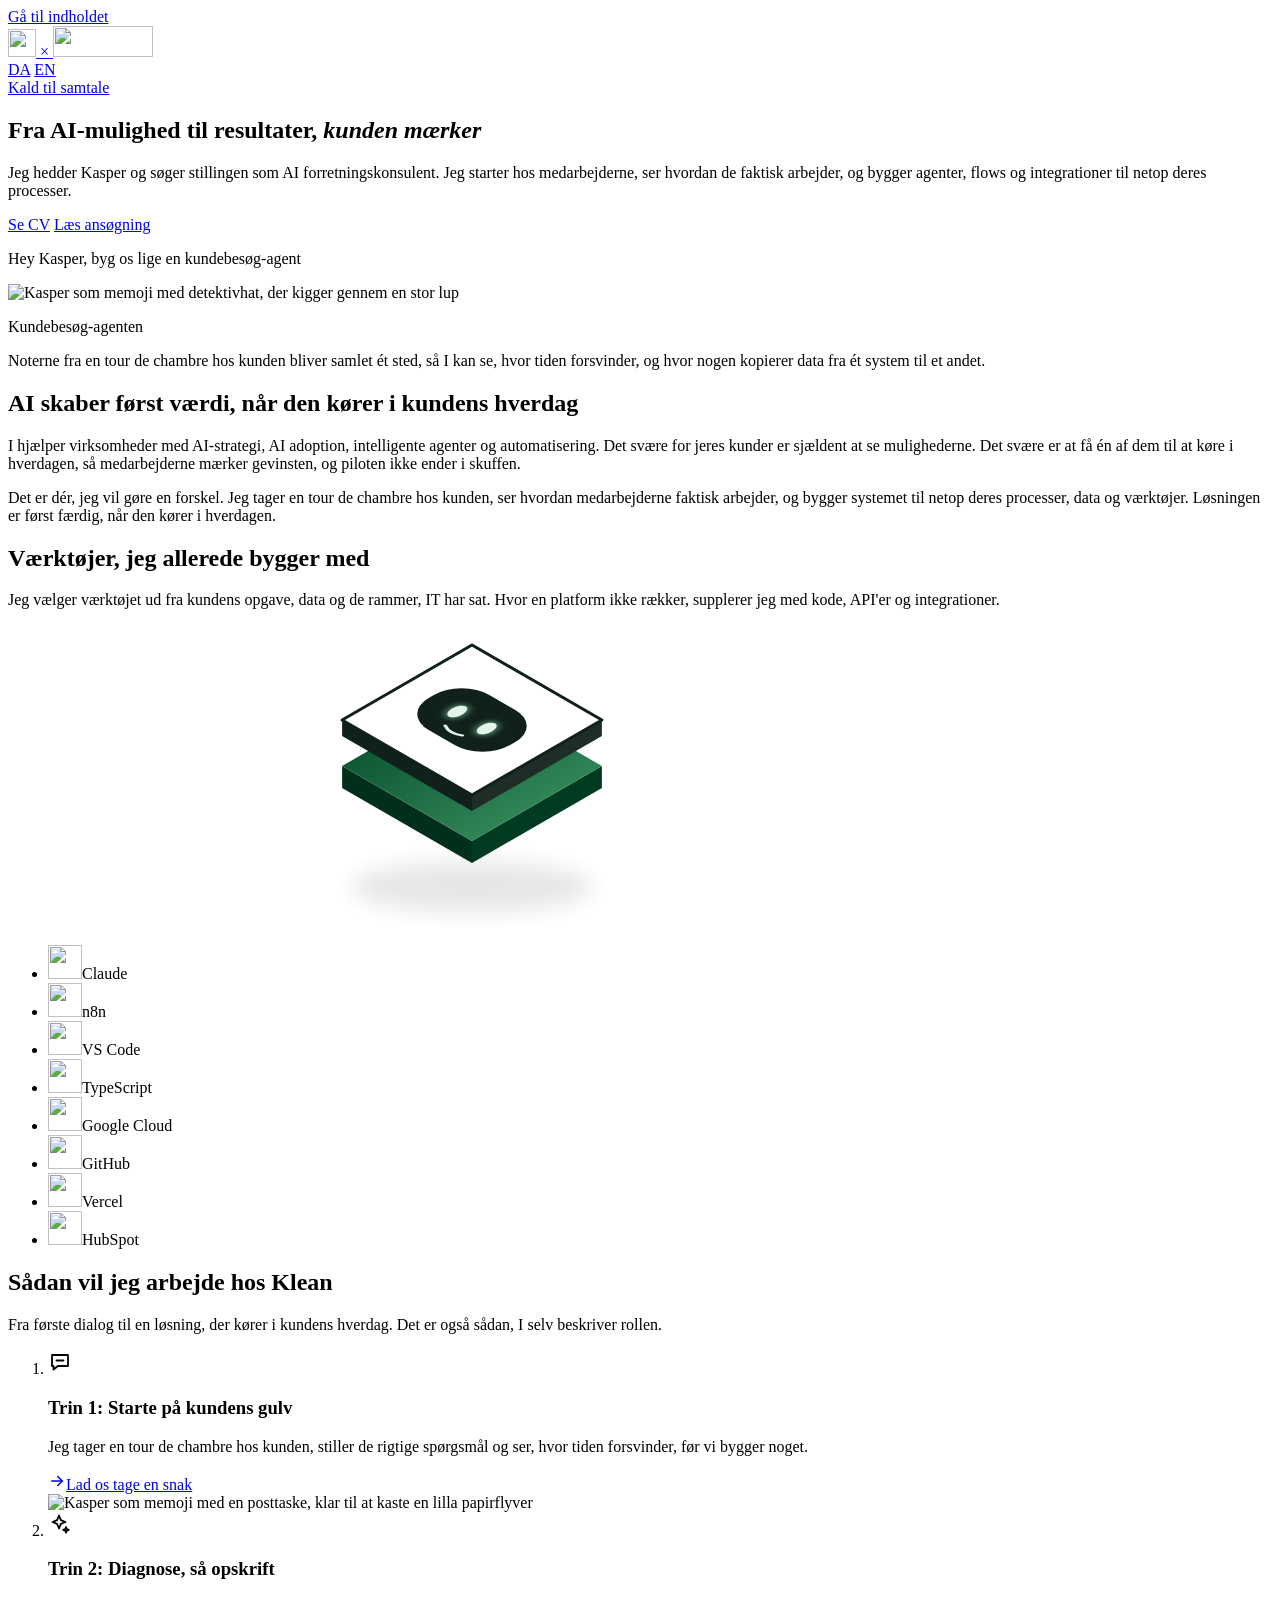
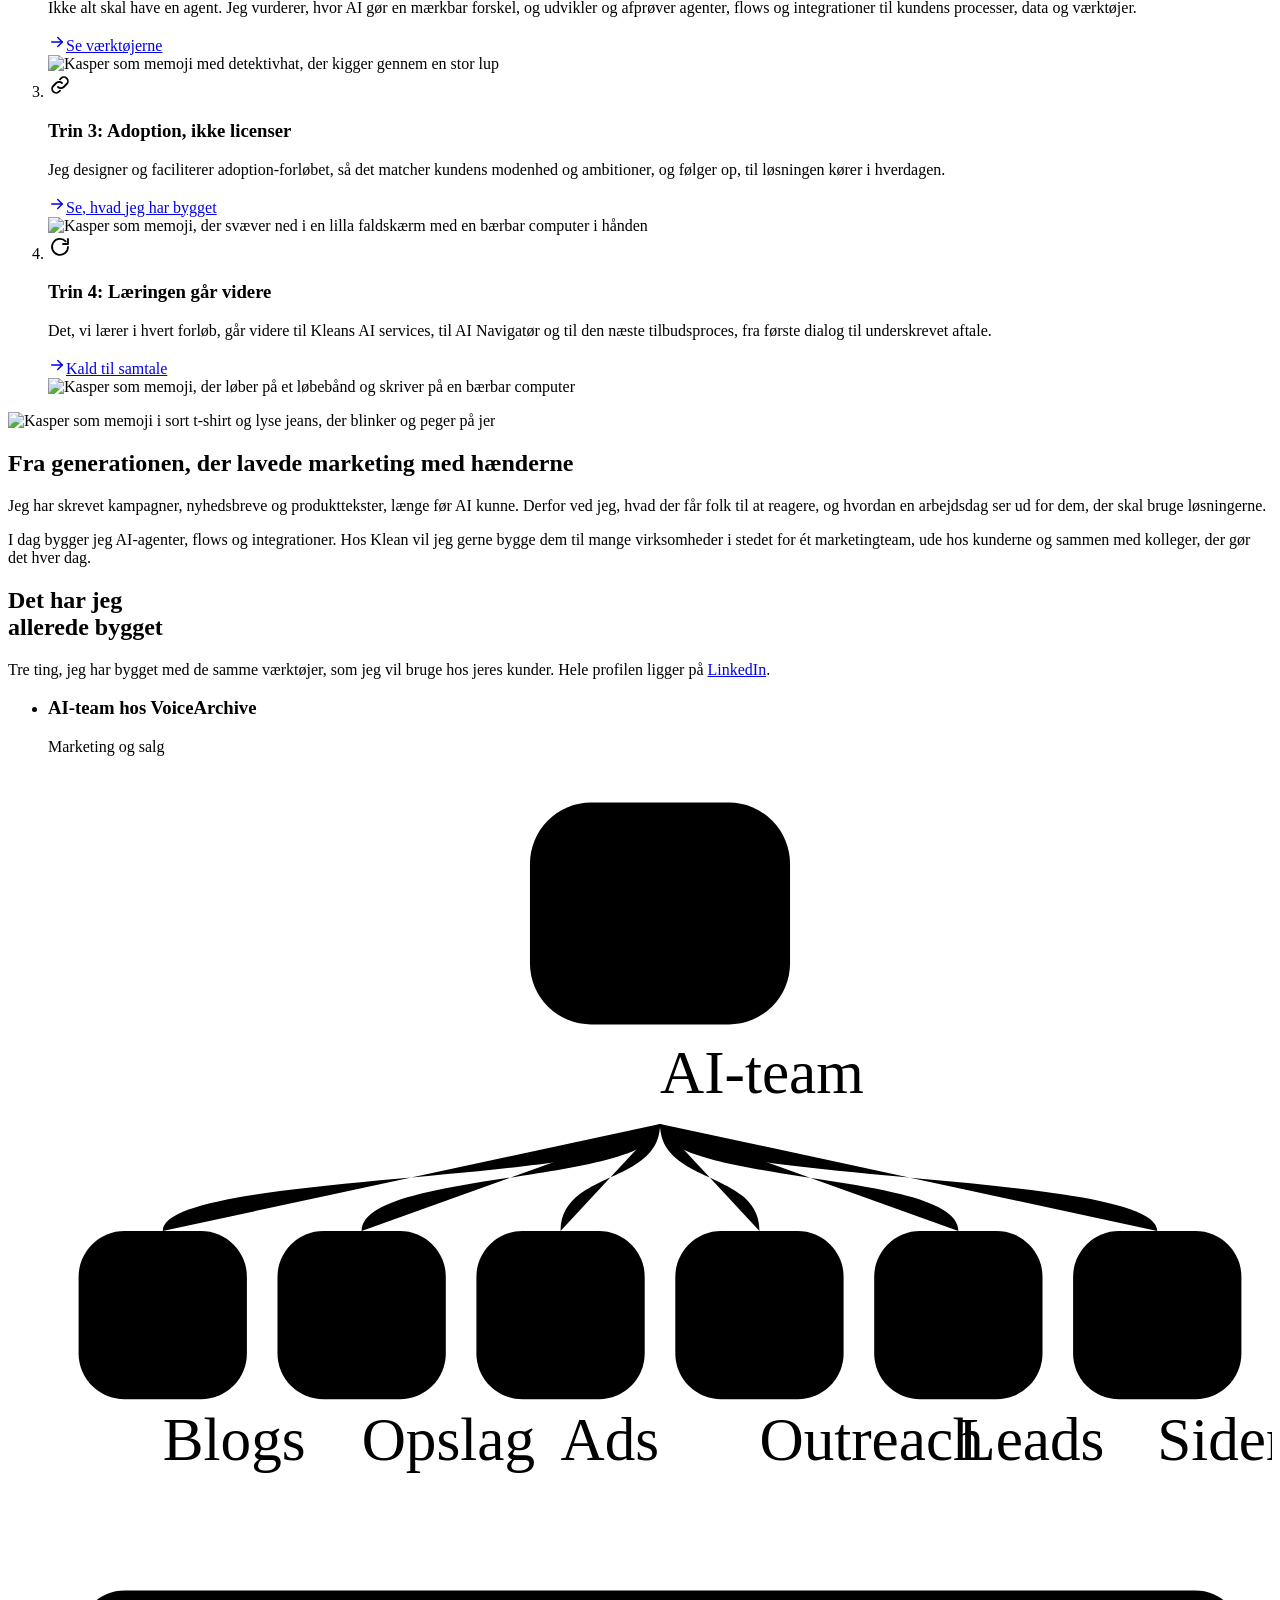
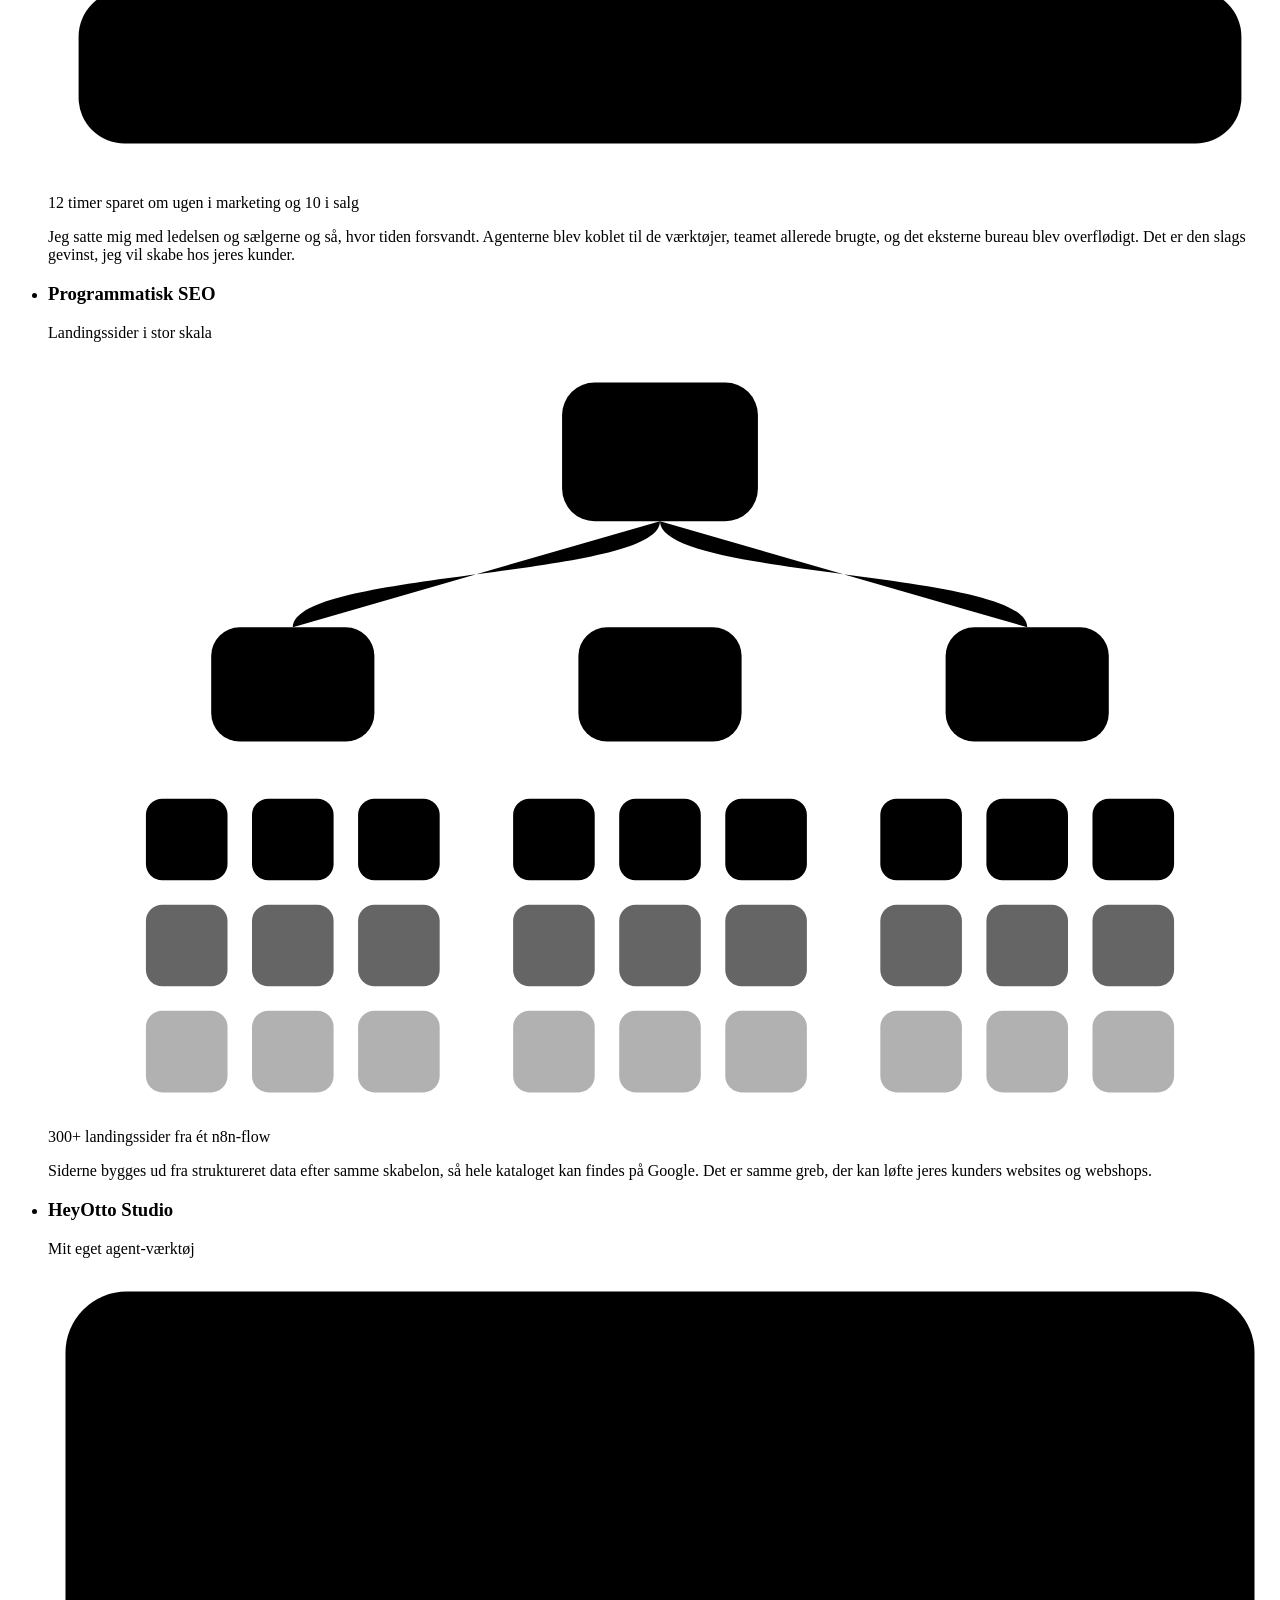
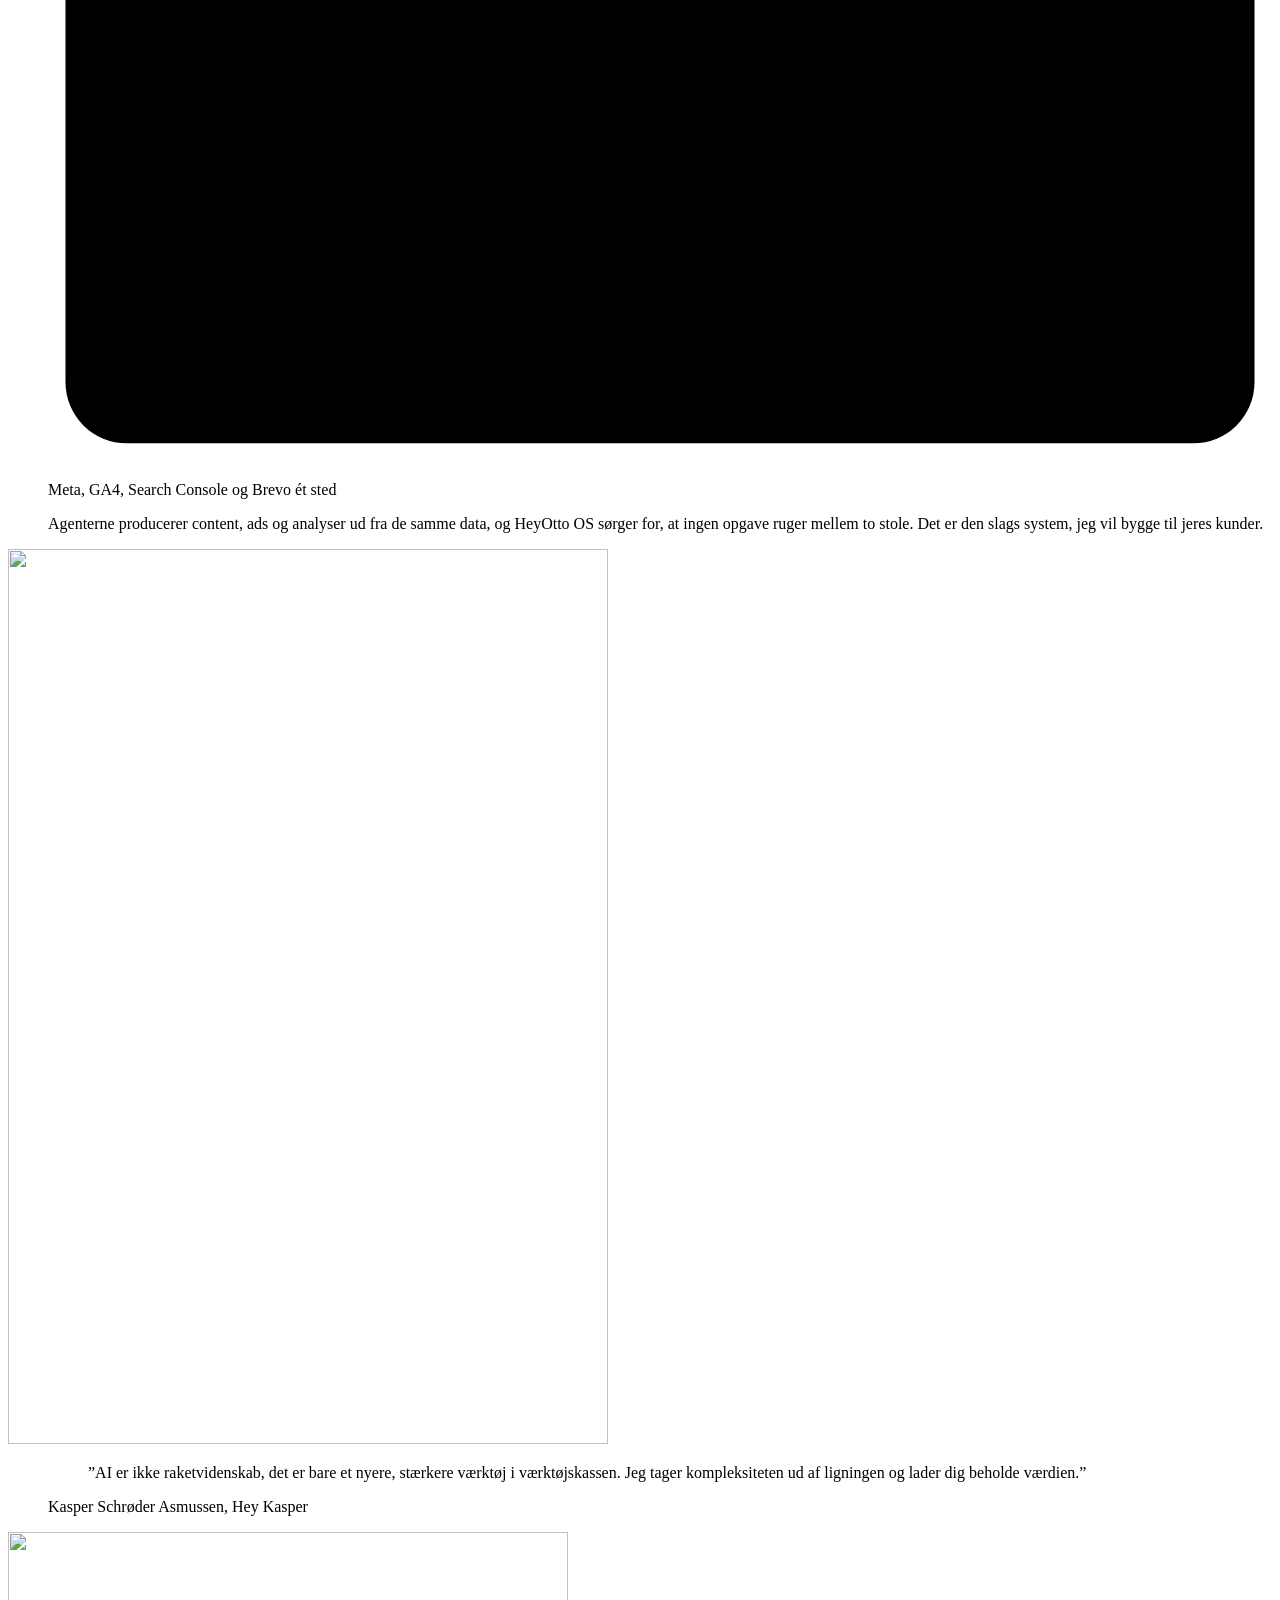
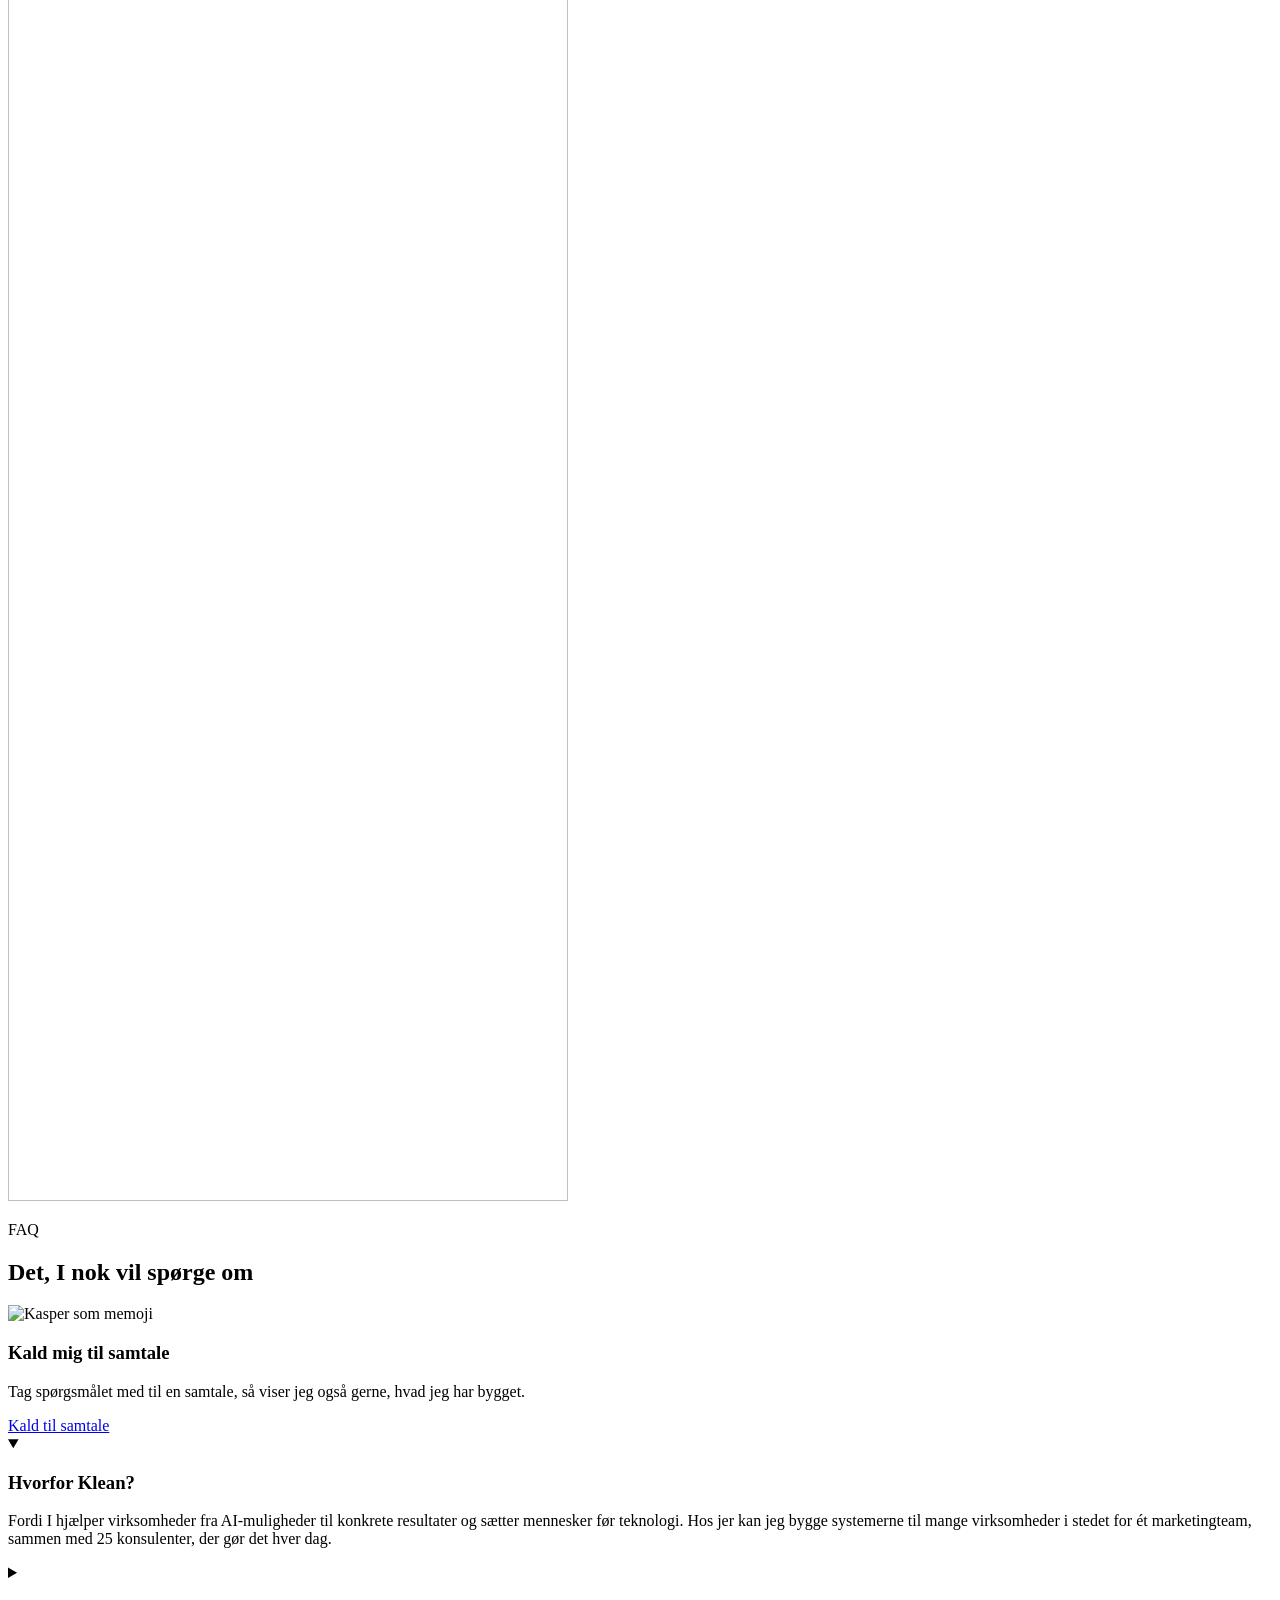
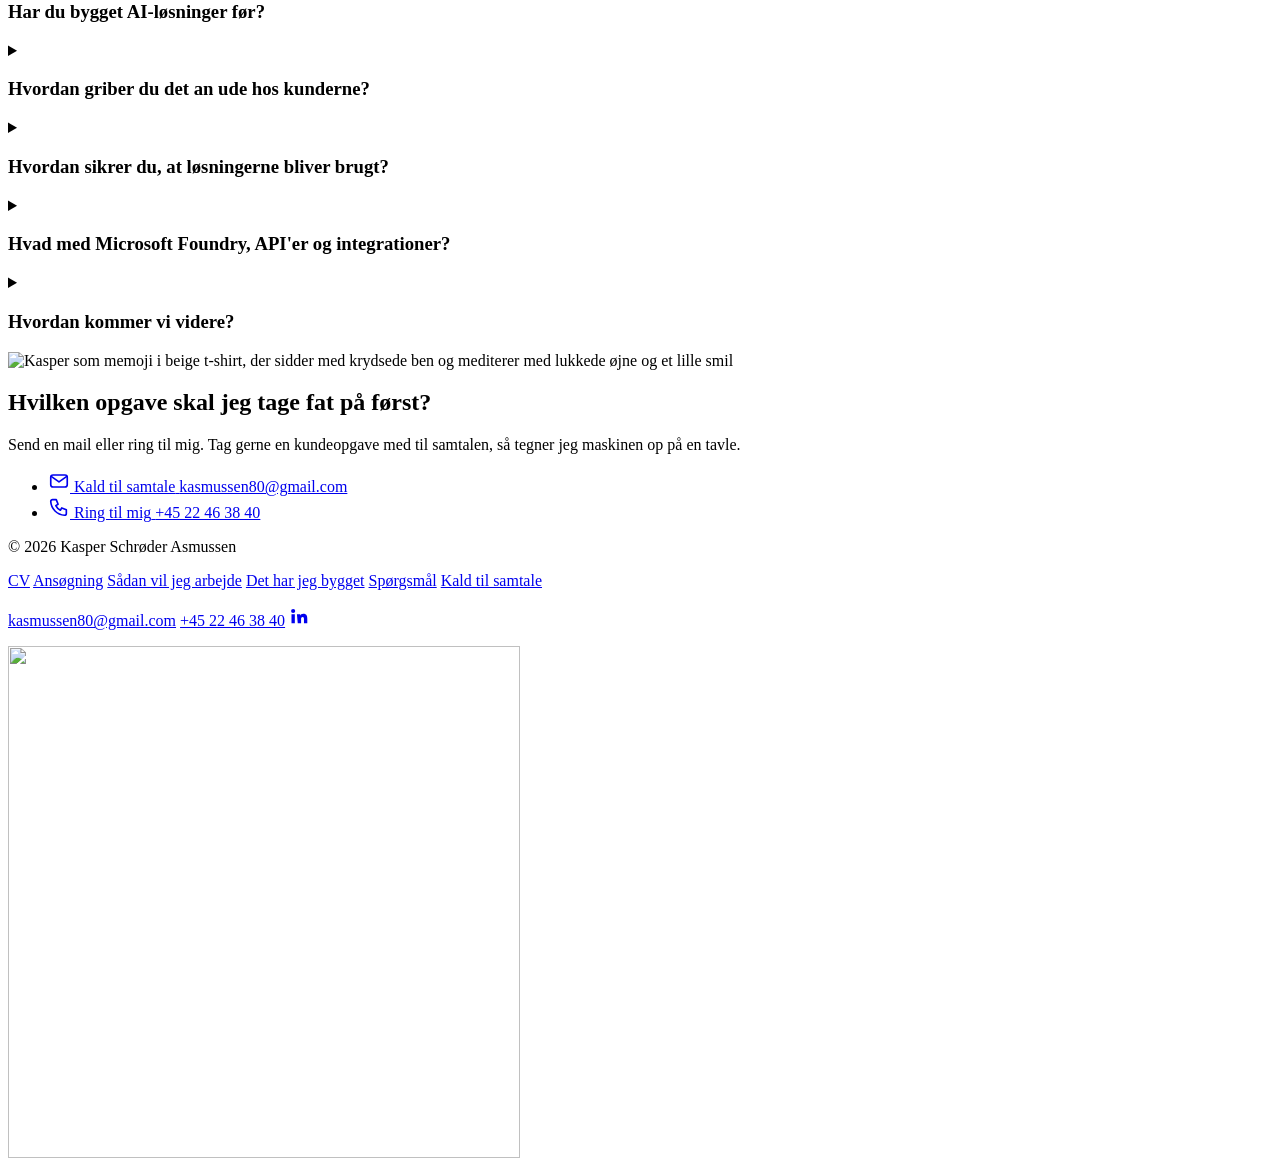
==== site/index.html @ d0a2bdc0 "Ansøgningsside til Klean: AI forretningskonsulent Forside i Kleans grønne farver med fem agenter fra" ====
<!DOCTYPE html>
<html lang="da">
<head>
  <meta charset="utf-8">
  <meta name="viewport" content="width=device-width, initial-scale=1">
  <title>Kasper til Klean: AI forretningskonsulent</title>
  <meta name="description" content="Kasper Schrøder Asmussen søger stillingen som AI forretningskonsulent hos Klean. Se de AI-agenter, Kasper vil bygge til tilbud, kundebesøg, idékataloger, AI adoption og AI Navigatør.">
  <!-- Siden er en personlig ansøgning til Klean, så den skal ikke findes på Google -->
  <meta name="robots" content="noindex, nofollow">
  <meta name="theme-color" content="#FFFFFF" media="(prefers-color-scheme: light)">
  <meta name="theme-color" content="#0E1512" media="(prefers-color-scheme: dark)">
  <script>try { var t = localStorage.getItem("tema"); if (t === "light" || t === "dark") document.documentElement.setAttribute("data-theme", t); } catch (e) {}</script>
  <meta property="og:title" content="Kasper til Klean: AI forretningskonsulent">
  <meta property="og:description" content="Fra AI-mulighed til resultater, kunden mærker. Se de agenter, jeg vil bygge hos Klean.">
  <meta property="og:site_name" content="Kasper til Klean">
  <meta property="og:type" content="website">
  <!-- Delingsbilledet til LinkedIn og mail. Skift til den fulde adresse (https://...), når siden er online. -->
  <meta property="og:image" content="/assets/og-image.jpg">
  <meta property="og:image:width" content="1200">
  <meta property="og:image:height" content="630">
  <meta property="og:image:alt" content="Kasper som memoji ved siden af Kleans logo og overskriften: Fra AI-mulighed til resultater, kunden mærker.">
  <meta name="twitter:card" content="summary_large_image">
  <meta property="og:locale" content="da_DK">
  <link rel="icon" href="/assets/favicon.svg?v=3" type="image/svg+xml">
  <link rel="icon" href="/assets/favicon-32.png?v=3" type="image/png" sizes="32x32">
  <link rel="icon" href="/assets/favicon-48.png?v=3" type="image/png" sizes="48x48">
  <link rel="icon" href="/assets/favicon-192.png?v=3" type="image/png" sizes="192x192">
  <link rel="apple-touch-icon" href="/assets/apple-touch-icon.png?v=3">
  <link rel="preload" href="/fonts/geist-latin.woff2" as="font" type="font/woff2" crossorigin>
  <link rel="preload" href="/fonts/instrument-serif-italic-latin.woff2" as="font" type="font/woff2" crossorigin>
  <link rel="stylesheet" href="/css/styles.css">
</head>
<body>
  <a class="skip" href="#indhold">Gå til indholdet</a>

  <div class="page">
  <header class="topbar">
    <!-- Kasper (memojien) til Klean (logoet) -->
    <a class="brand" href="/" aria-label="Kasper til Klean, til toppen af siden" translate="no">
      <img class="brand-mark" src="/assets/brand-mark.webp?v=3" alt="" width="28" height="28">
      <span class="brand-x" aria-hidden="true">×</span>
      <img class="logo" src="/assets/klean-logo.svg" alt="" width="100" height="31">
    </a>
    <div class="top-actions">
      <nav class="lang-toggle" aria-label="Sprog">
        <a href="/" hreflang="da" lang="da" aria-label="Dansk" aria-current="page">DA</a>
        <a href="/en/" hreflang="en" lang="en" aria-label="English">EN</a>
      </nav>
      <button class="theme-toggle" type="button" data-theme-toggle hidden aria-label="Skift tema">
        <span class="t-opt t-sun"><svg viewBox="0 0 24 24" width="16" height="16" fill="none" stroke="currentColor" stroke-width="2" stroke-linecap="round" aria-hidden="true"><circle cx="12" cy="12" r="4"/><path d="M12 2.5v2M12 19.5v2M2.5 12h2M19.5 12h2M5.3 5.3l1.4 1.4M17.3 17.3l1.4 1.4M5.3 18.7l1.4-1.4M17.3 6.7l1.4-1.4"/></svg></span>
        <span class="t-opt t-moon"><svg viewBox="0 0 24 24" width="16" height="16" fill="none" stroke="currentColor" stroke-width="2" stroke-linecap="round" stroke-linejoin="round" aria-hidden="true"><path d="M20 14.5A8 8 0 0 1 9.5 4a8 8 0 1 0 10.5 10.5z"/></svg></span>
      </button>
      <a class="btn btn-small" href="mailto:kasmussen80@gmail.com?subject=Samtale%20om%20stillingen%20som%20AI%20forretningskonsulent">Kald til samtale</a>
    </div>
  </header>

  <main id="indhold">
    <!-- 1. Hero: ansøgningen øverst, og under det chatfeltet. Agenterne er de fem opgaver fra Kleans jobopslag.
         Når I vælger en agent i feltets bund, bliver "Hey Kasper, byg os lige …" skrevet færdigt, prikkerne skriver,
         og memojien svarer med agenten. -->
    <section class="hero hero-pick" data-glow="3">
      <h1 class="hero-title">Fra AI-mulighed til resultater, <em class="accent">kunden mærker</em></h1>
      <p class="lede hero-lede">Jeg hedder Kasper og søger stillingen som AI forretningskonsulent. Jeg starter hos medarbejderne, ser hvordan de faktisk arbejder, og bygger agenter, flows og integrationer til netop deres processer.</p>
      <div class="hero-actions">
        <a class="btn" href="/cv.html">Se CV</a>
        <a class="btn btn-accent" href="/ansoegning.html">Læs ansøgning</a>
      </div>

      <div class="chat">
        <div class="composer hey">
          <p class="composer-input"><span class="composer-text">Hey Kasper, byg os lige <span class="composer-typed" data-typed>en kundebesøg-agent</span></span><span class="composer-caret" aria-hidden="true"></span></p>
          <div class="composer-bar">
            <div class="picker" role="group" aria-label="Vælg en agent" data-picker hidden>
            <button class="pick" type="button" data-prompt="en tilbuds-agent" data-show="vis-tilbud" data-glow="1" aria-label="Tilbuds-agenten" aria-pressed="false"><img src="/assets/memoji/email-hoved.webp" alt="" width="56" height="56"></button>
            <button class="pick" type="button" data-prompt="en idékatalog-agent" data-show="vis-idekatalog" data-glow="2" aria-label="Idékatalog-agenten" aria-pressed="false"><img src="/assets/memoji/tekster-hoved.webp" alt="" width="56" height="56"></button>
            <button class="pick" type="button" data-prompt="en kundebesøg-agent" data-show="vis-kundebesoeg" data-glow="3" aria-label="Kundebesøg-agenten" aria-pressed="true"><img src="/assets/memoji/annoncer-hoved.webp" alt="" width="56" height="56"></button>
            <button class="pick" type="button" data-prompt="en adoption-agent" data-show="vis-adoption" data-glow="4" aria-label="Adoption-agenten" aria-pressed="false"><img src="/assets/memoji/landingpage-hoved.webp" alt="" width="56" height="56"></button>
            <button class="pick" type="button" data-prompt="en navigatør-agent" data-show="vis-navigatoer" data-glow="5" aria-label="Navigatør-agenten" aria-pressed="false"><img src="/assets/memoji/some-hoved.webp" alt="" width="56" height="56"></button>
            </div>
            <span class="composer-voice" aria-hidden="true"><span class="hey-voice"><i></i><i></i><i></i><i></i></span></span>
          </div>
        </div>
        <p class="picker-hint" data-picker-hint hidden><span class="hint-touch">Tryk på et hoved eller stryg for at vælge en agent</span><span class="hint-mouse">Vælg en agent i feltet for at se, hvad den kan</span></p>

        <div class="scene">
        <div class="scene-items" data-swipe>
          <div class="scene-item" id="vis-tilbud" hidden>
            <span class="scene-fig"><img class="scene-img" src="/assets/memoji/email.webp" alt="Kasper som memoji med en posttaske, klar til at kaste en lilla papirflyver" width="800" height="800" loading="lazy"></span>
            <p class="scene-title">Tilbuds-agenten</p>
            <p class="scene-text">Noterne fra første dialog bliver til et udkast til tilbuddet med kundens egne ord, scope og plan, klar til jeres gennemsyn.</p>
          </div>
          <div class="scene-item" id="vis-idekatalog" hidden>
            <span class="scene-fig"><img class="scene-img" src="/assets/memoji/tekster.webp" alt="Kasper som memoji, der løber på et løbebånd og skriver på en bærbar computer" width="800" height="800" loading="lazy"></span>
            <p class="scene-title">Idékatalog-agenten</p>
            <p class="scene-text">Kundens processer og data bliver til et prioriteret idékatalog, hvor de hurtigste gevinster står øverst.</p>
          </div>
          <div class="scene-item" id="vis-kundebesoeg">
            <span class="scene-fig"><img class="scene-img" src="/assets/memoji/annoncer.webp" alt="Kasper som memoji med detektivhat, der kigger gennem en stor lup" width="800" height="800" fetchpriority="high"></span>
            <p class="scene-title">Kundebesøg-agenten</p>
            <p class="scene-text">Noterne fra en tour de chambre hos kunden bliver samlet ét sted, så I kan se, hvor tiden forsvinder, og hvor nogen kopierer data fra ét system til et andet.</p>
          </div>
          <div class="scene-item" id="vis-adoption" hidden>
            <span class="scene-fig"><img class="scene-img" src="/assets/memoji/landingpage.webp" alt="Kasper som memoji, der svæver ned i en lilla faldskærm med en bærbar computer i hånden" width="800" height="800" loading="lazy"></span>
            <p class="scene-title">Adoption-agenten</p>
            <p class="scene-text">Efter lanceringen følger den med i, hvem der bruger løsningen, og foreslår træning, før piloten ender i skuffen.</p>
          </div>
          <div class="scene-item" id="vis-navigatoer" hidden>
            <span class="scene-fig"><img class="scene-img" src="/assets/memoji/some.webp" alt="Kasper som memoji, der tager en selfie med en selfiestang og blinker" width="800" height="800" loading="lazy"></span>
            <p class="scene-title">Navigatør-agenten</p>
            <p class="scene-text">Læringen fra hvert kundeforløb bliver til live cases og øvelser, som holdene på AI Navigatør kan arbejde videre med.</p>
          </div>
        </div>
          <p class="visually-hidden" aria-live="polite" data-scene-live></p>
        </div>
      </div>
    </section>

    <!-- 2. Udfordringen: det, jobopslaget beskriver -->
    <section class="section split" aria-labelledby="problem-titel">
      <h2 id="problem-titel">AI skaber først værdi, når den kører i kundens hverdag</h2>
      <div class="split-text">
        <p>I hjælper virksomheder med AI-strategi, AI adoption, intelligente agenter og automatisering. Det svære for jeres kunder er sjældent at se mulighederne. Det svære er at få én af dem til at køre i hverdagen, så medarbejderne mærker gevinsten, og piloten ikke ender i skuffen.</p>
        <p>Det er dér, jeg vil gøre en forskel. Jeg tager en tour de chambre hos kunden, ser hvordan medarbejderne faktisk arbejder, og bygger systemet til netop deres processer, data og værktøjer. Løsningen er først færdig, når den kører i hverdagen.</p>
      </div>
    </section>

    <!-- Værktøjer -->
    <section class="section tools" id="vaerktoejer" aria-labelledby="tools-titel">
      <h2 class="center" id="tools-titel">Værktøjer, jeg allerede bygger med</h2>
      <p class="center lede-small">Jeg vælger værktøjet ud fra kundens opgave, data og de rammer, IT har sat. Hvor en platform ikke rækker, supplerer jeg med kode, API'er og integrationer.</p>
      <div class="tools-stage" data-tools>
        <canvas class="tools-field" aria-hidden="true"></canvas>
        <svg class="tools-stack" xmlns="http://www.w3.org/2000/svg" viewBox="0 0 320 300" width="320" height="300" aria-hidden="true" focusable="false" data-stack>
          <defs>
            <linearGradient id="stack-top" x1="0" y1="0" x2="1" y2="1">
              <stop offset="0" stop-color="#004225"/><stop offset="1" stop-color="#3F9A66"/>
            </linearGradient>
            <filter id="stack-blur" x="-30%" y="-100%" width="160%" height="300%"><feGaussianBlur stdDeviation="10"/></filter>
            <filter id="stack-glow" x="-100%" y="-100%" width="300%" height="300%"><feGaussianBlur stdDeviation="3"/></filter>
          </defs>
          <ellipse cx="160.0" cy="262" rx="120" ry="26" fill="#10201A" opacity=".10" filter="url(#stack-blur)"/><polygon points="30.1,141.0 160.0,216.0 160.0,238.0 30.1,163.0" fill="#00301B"/><polygon points="160.0,216.0 289.9,141.0 289.9,163.0 160.0,238.0" fill="#003A21"/><polygon points="160.0,66.0 289.9,141.0 160.0,216.0 30.1,141.0" fill="url(#stack-top)"/><polygon points="30.1,95.0 160.0,170.0 160.0,186.0 30.1,111.0" fill="#10201A"/><polygon points="160.0,170.0 289.9,95.0 289.9,111.0 160.0,186.0" fill="#1E2E26"/><polygon points="160.0,20.0 289.9,95.0 160.0,170.0 30.1,95.0" fill="#FFFFFF" stroke="#10201A" stroke-width="3" stroke-linejoin="round"/>
          <g transform="matrix(0.8660 0.5000 -0.8660 0.5000 160.00 20.00)">
          <rect x="28" y="40" width="94" height="70" rx="32" fill="#10201A"/>
          <g data-eyes>
          <ellipse cx="58" cy="75" rx="8" ry="12" fill="#8EE0B2" opacity=".55" filter="url(#stack-glow)"/>
          <ellipse cx="92" cy="75" rx="8" ry="12" fill="#8EE0B2" opacity=".55" filter="url(#stack-glow)"/>
          <ellipse cx="58" cy="75" rx="6" ry="10" fill="#E3F5EA"/>
          <ellipse cx="92" cy="75" rx="6" ry="10" fill="#E3F5EA"/>
          </g>
          <path d="M65 96 Q75 102 85 96" stroke="#E3F5EA" stroke-width="3" stroke-linecap="round" fill="none"/>
        </g>
        </svg>
        <ul class="tool-list">
          <li class="tool t1" style="--brand: #D97757"><span class="tool-tile"><img src="/assets/tools/claude.svg" alt="" width="34" height="34" loading="lazy"></span><span class="tool-name">Claude</span></li>
          <li class="tool t2" style="--brand: #EA4B71"><span class="tool-tile"><img src="/assets/tools/n8n.svg" alt="" width="34" height="34" loading="lazy"></span><span class="tool-name">n8n</span></li>
          <li class="tool t3" style="--brand: #007ACC"><span class="tool-tile"><img src="/assets/tools/vscode.svg" alt="" width="34" height="34" loading="lazy"></span><span class="tool-name">VS Code</span></li>
          <li class="tool t4" style="--brand: #3178C6"><span class="tool-tile"><img src="/assets/tools/typescript.png" alt="" width="34" height="34" loading="lazy"></span><span class="tool-name">TypeScript</span></li>
          <li class="tool t5" style="--brand: #4285F4"><span class="tool-tile"><img src="/assets/tools/google-cloud.svg" alt="" width="34" height="34" loading="lazy"></span><span class="tool-name">Google Cloud</span></li>
          <li class="tool t6" style="--brand: #6E5494"><span class="tool-tile"><img src="/assets/tools/github.svg" alt="" width="34" height="34" loading="lazy"></span><span class="tool-name">GitHub</span></li>
          <li class="tool t7" style="--brand: #1F2A24"><span class="tool-tile"><img src="/assets/tools/vercel.png" alt="" width="34" height="34" loading="lazy"></span><span class="tool-name">Vercel</span></li>
          <li class="tool t8" style="--brand: #FF7A59"><span class="tool-tile"><img src="/assets/tools/hubspot.png" alt="" width="34" height="34" loading="lazy"></span><span class="tool-name">HubSpot</span></li>
        </ul>
      </div>
    </section>

    <!-- 3. Sådan vil jeg arbejde: fire kort, der stables, når man scroller (ét fælles flow). Trinene følger
         ansvarsområderne i jobopslaget. -->
    <section class="section process" id="samarbejde" aria-labelledby="proces-titel">
      <h2 id="proces-titel">Sådan vil jeg arbejde hos Klean</h2>
      <p class="process-intro">Fra første dialog til en løsning, der kører i kundens hverdag. Det er også sådan, I selv beskriver rollen.</p>
      <ol class="pstack" data-pstack>
        <li class="pcard" data-tone="white" style="--i: 0">
          <div class="pcard-body">
            <span class="pcard-icon" aria-hidden="true"><svg viewBox="0 0 24 24" width="24" height="24" fill="none" stroke="currentColor" stroke-width="1.8" stroke-linecap="round" stroke-linejoin="round"><path d="M4 5h16v11H10l-4.5 3.5V16H4z"/><path d="M8.5 10.5h7"/></svg></span>
            <h3 class="pcard-title"><span class="visually-hidden">Trin 1: </span>Starte på kundens gulv</h3>
            <p class="pcard-text">Jeg tager en tour de chambre hos kunden, stiller de rigtige spørgsmål og ser, hvor tiden forsvinder, før vi bygger noget.</p>
            <a class="pcard-btn" href="#kontakt"><svg viewBox="0 0 24 24" width="18" height="18" fill="none" stroke="currentColor" stroke-width="2" stroke-linecap="round" stroke-linejoin="round" aria-hidden="true"><path d="M5 12h14"/><path d="M13 6l6 6-6 6"/></svg>Lad os tage en snak</a>
          </div>
          <div class="pcard-art"><img src="/assets/memoji/email.webp" alt="Kasper som memoji med en posttaske, klar til at kaste en lilla papirflyver" width="800" height="800" loading="lazy" decoding="async"></div>
        </li>
        <li class="pcard" data-tone="mint" style="--i: 1">
          <div class="pcard-body">
            <span class="pcard-icon" aria-hidden="true"><svg viewBox="0 0 24 24" width="24" height="24" fill="none" stroke="currentColor" stroke-width="1.8" stroke-linecap="round" stroke-linejoin="round"><path d="M11 3.5l1.9 4.6 4.6 1.9-4.6 1.9L11 16.5l-1.9-4.6L4.5 10l4.6-1.9z"/><path d="M18 15l.8 2 2 .8-2 .8-.8 2-.8-2-2-.8 2-.8z"/></svg></span>
            <h3 class="pcard-title"><span class="visually-hidden">Trin 2: </span>Diagnose, så opskrift</h3>
            <p class="pcard-text">Ikke alt skal have en agent. Jeg vurderer, hvor AI gør en mærkbar forskel, og udvikler og afprøver agenter, flows og integrationer til kundens processer, data og værktøjer.</p>
            <a class="pcard-btn" href="#vaerktoejer"><svg viewBox="0 0 24 24" width="18" height="18" fill="none" stroke="currentColor" stroke-width="2" stroke-linecap="round" stroke-linejoin="round" aria-hidden="true"><path d="M5 12h14"/><path d="M13 6l6 6-6 6"/></svg>Se værktøjerne</a>
          </div>
          <div class="pcard-art"><img src="/assets/memoji/annoncer.webp" alt="Kasper som memoji med detektivhat, der kigger gennem en stor lup" width="800" height="800" loading="lazy" decoding="async"></div>
        </li>
        <li class="pcard" data-tone="green" style="--i: 2">
          <div class="pcard-body">
            <span class="pcard-icon" aria-hidden="true"><svg viewBox="0 0 24 24" width="24" height="24" fill="none" stroke="currentColor" stroke-width="1.8" stroke-linecap="round" stroke-linejoin="round"><path d="M10 14a4 4 0 0 0 5.7 0l3-3a4 4 0 0 0-5.7-5.7l-1 1"/><path d="M14 10a4 4 0 0 0-5.7 0l-3 3a4 4 0 0 0 5.7 5.7l1-1"/></svg></span>
            <h3 class="pcard-title"><span class="visually-hidden">Trin 3: </span>Adoption, ikke licenser</h3>
            <p class="pcard-text">Jeg designer og faciliterer adoption-forløbet, så det matcher kundens modenhed og ambitioner, og følger op, til løsningen kører i hverdagen.</p>
            <a class="pcard-btn" href="#cases"><svg viewBox="0 0 24 24" width="18" height="18" fill="none" stroke="currentColor" stroke-width="2" stroke-linecap="round" stroke-linejoin="round" aria-hidden="true"><path d="M5 12h14"/><path d="M13 6l6 6-6 6"/></svg>Se, hvad jeg har bygget</a>
          </div>
          <div class="pcard-art"><img src="/assets/memoji/landingpage.webp" alt="Kasper som memoji, der svæver ned i en lilla faldskærm med en bærbar computer i hånden" width="800" height="800" loading="lazy" decoding="async"></div>
        </li>
        <li class="pcard" data-tone="deep" style="--i: 3">
          <div class="pcard-body">
            <span class="pcard-icon" aria-hidden="true"><svg viewBox="0 0 24 24" width="24" height="24" fill="none" stroke="currentColor" stroke-width="1.8" stroke-linecap="round" stroke-linejoin="round"><path d="M20 12a8 8 0 1 1-2.3-5.7"/><path d="M20 4v5h-5"/></svg></span>
            <h3 class="pcard-title"><span class="visually-hidden">Trin 4: </span>Læringen går videre</h3>
            <p class="pcard-text">Det, vi lærer i hvert forløb, går videre til Kleans AI services, til AI Navigatør og til den næste tilbudsproces, fra første dialog til underskrevet aftale.</p>
            <a class="pcard-btn" href="mailto:kasmussen80@gmail.com?subject=Samtale%20om%20stillingen%20som%20AI%20forretningskonsulent"><svg viewBox="0 0 24 24" width="18" height="18" fill="none" stroke="currentColor" stroke-width="2" stroke-linecap="round" stroke-linejoin="round" aria-hidden="true"><path d="M5 12h14"/><path d="M13 6l6 6-6 6"/></svg>Kald til samtale</a>
          </div>
          <div class="pcard-art"><img src="/assets/memoji/tekster.webp" alt="Kasper som memoji, der løber på et løbebånd og skriver på en bærbar computer" width="800" height="800" loading="lazy" decoding="async"></div>
        </li>
      </ol>
    </section>

    <!-- 4. Om mig -->
    <section class="section about" aria-labelledby="om-titel">
      <div class="about-figure">
        <img class="memoji-about" src="/assets/kasper-peger.svg" alt="Kasper som memoji i sort t-shirt og lyse jeans, der blinker og peger på jer" width="459" height="1000" loading="lazy" decoding="async">
      </div>
      <div class="about-text">
        <h2 id="om-titel">Fra generationen, der lavede marketing med hænderne</h2>
        <p>Jeg har skrevet kampagner, nyhedsbreve og produkttekster, længe før AI kunne. Derfor ved jeg, hvad der får folk til at reagere, og hvordan en arbejdsdag ser ud for dem, der skal bruge løsningerne.</p>
        <p>I dag bygger jeg AI-agenter, flows og integrationer. Hos Klean vil jeg gerne bygge dem til mange virksomheder i stedet for ét marketingteam, ude hos kunderne og sammen med kolleger, der gør det hver dag.</p>
      </div>
    </section>

    <!-- 5. Cases: tre AI-cases i et bento-gitter. AI-teamet hos VoiceArchive (det konkrete eksempel, Klean beder om) står højt til venstre, de to andre stablet til højre.
         Illustrationerne er SVG'er, der tager farverne fra temaet; tallene står som en lille linje under dem. -->
    <section class="section cases" id="cases" aria-labelledby="cases-titel">
      <div class="cases-head">
        <h2 id="cases-titel">Det har jeg<br> allerede bygget</h2>
        <p>Tre ting, jeg har bygget med de samme værktøjer, som jeg vil bruge hos jeres kunder. Hele profilen ligger på <a href="https://www.linkedin.com/in/kasperasmussen/" target="_blank" rel="noopener">LinkedIn</a>.</p>
      </div>
      <ul class="case-grid case-bento">
        <li class="case-card case-tall">
          <h3 class="case-title">AI-team hos VoiceArchive</h3>
          <p class="case-label">Marketing og salg</p>
          <div class="case-visual">
            <svg class="case-svg" viewBox="0 0 320 262" aria-hidden="true" focusable="false"><path class="cv-line" d="M160 92 C160 108 30 104 30 120"/><path class="cv-line" d="M160 92 C160 108 82 104 82 120"/><path class="cv-line" d="M160 92 C160 108 134 104 134 120"/><path class="cv-line" d="M160 92 C160 108 186 104 186 120"/><path class="cv-line" d="M160 92 C160 108 238 104 238 120"/><path class="cv-line" d="M160 92 C160 108 290 104 290 120"/><rect class="cv-lead" x="126" y="8" width="68" height="58" rx="16"/><rect class="cv-face" x="139" y="22" width="42" height="30" rx="12.5"/><ellipse class="cv-accent" cx="151" cy="37" rx="4" ry="6"/><ellipse class="cv-accent" cx="169" cy="37" rx="4" ry="6"/><text class="cv-label" x="160" y="84">AI-team</text><rect class="cv-node" x="8" y="120" width="44" height="44" rx="12"/><rect class="cv-face" x="17" y="133" width="26" height="18" rx="7.5"/><ellipse class="cv-eye" cx="24.5" cy="142" rx="2.2" ry="3.2"/><ellipse class="cv-eye" cx="35.5" cy="142" rx="2.2" ry="3.2"/><text class="cv-label" x="30" y="180">Blogs</text><rect class="cv-node" x="60" y="120" width="44" height="44" rx="12"/><rect class="cv-face" x="69" y="133" width="26" height="18" rx="7.5"/><ellipse class="cv-eye" cx="76.5" cy="142" rx="2.2" ry="3.2"/><ellipse class="cv-eye" cx="87.5" cy="142" rx="2.2" ry="3.2"/><text class="cv-label" x="82" y="180">Opslag</text><rect class="cv-node" x="112" y="120" width="44" height="44" rx="12"/><rect class="cv-face" x="121" y="133" width="26" height="18" rx="7.5"/><ellipse class="cv-eye" cx="128.5" cy="142" rx="2.2" ry="3.2"/><ellipse class="cv-eye" cx="139.5" cy="142" rx="2.2" ry="3.2"/><text class="cv-label" x="134" y="180">Ads</text><rect class="cv-node" x="164" y="120" width="44" height="44" rx="12"/><rect class="cv-face" x="173" y="133" width="26" height="18" rx="7.5"/><ellipse class="cv-eye" cx="180.5" cy="142" rx="2.2" ry="3.2"/><ellipse class="cv-eye" cx="191.5" cy="142" rx="2.2" ry="3.2"/><text class="cv-label" x="186" y="180">Outreach</text><rect class="cv-node" x="216" y="120" width="44" height="44" rx="12"/><rect class="cv-face" x="225" y="133" width="26" height="18" rx="7.5"/><ellipse class="cv-eye" cx="232.5" cy="142" rx="2.2" ry="3.2"/><ellipse class="cv-eye" cx="243.5" cy="142" rx="2.2" ry="3.2"/><text class="cv-label" x="238" y="180">Leads</text><rect class="cv-node" x="268" y="120" width="44" height="44" rx="12"/><rect class="cv-face" x="277" y="133" width="26" height="18" rx="7.5"/><ellipse class="cv-eye" cx="284.5" cy="142" rx="2.2" ry="3.2"/><ellipse class="cv-eye" cx="295.5" cy="142" rx="2.2" ry="3.2"/><text class="cv-label" x="290" y="180">Sider</text><rect class="cv-node" x="8" y="214" width="304" height="40" rx="12"/><circle class="cv-accent" cx="30" cy="234" r="9"/><path d="M25.5 234.2l3 3 6-6.2" fill="none" stroke="var(--bg)" stroke-width="2" stroke-linecap="round" stroke-linejoin="round"/><text class="cv-text" x="48" y="238">Bygget på sælgernes egne ønsker</text></svg>
            <p class="case-stat">12 timer sparet om ugen i marketing og 10 i salg</p>
          </div>
          <p class="case-note">Jeg satte mig med ledelsen og sælgerne og så, hvor tiden forsvandt. Agenterne blev koblet til de værktøjer, teamet allerede brugte, og det eksterne bureau blev overflødigt. Det er den slags gevinst, jeg vil skabe hos jeres kunder.</p>
        </li>
        <li class="case-card">
          <h3 class="case-title">Programmatisk SEO</h3>
          <p class="case-label">Landingssider i stor skala</p>
          <div class="case-visual">
            <svg class="case-svg" viewBox="0 0 300 184" aria-hidden="true" focusable="false"><rect class="cv-lead" x="126" y="6" width="48" height="34" rx="8"/><rect class="cv-accent" x="134" y="13" width="32" height="5" rx="2.5"/><rect class="cv-rail" x="134" y="23" width="22" height="3" rx="1.5"/><rect class="cv-rail" x="134" y="30" width="16" height="3" rx="1.5"/><path class="cv-line" d="M150 40 C150 54 60 52 60 66"/><rect class="cv-node" x="40" y="66" width="40" height="28" rx="7"/><rect class="cv-ink" x="48" y="74" width="24" height="4" rx="2"/><rect class="cv-rail" x="48" y="83" width="16" height="3" rx="1.5"/><path class="cv-line" d="M60 94 V102 M34 102 H86 M34 102 V108 M60 102 V108 M86 102 V108"/><g opacity="1"><rect class="cv-node" x="24" y="108" width="20" height="20" rx="4"/><rect class="cv-rail" x="28" y="114" width="12" height="2.5" rx="1.25"/><rect class="cv-rail" x="28" y="119" width="8" height="2.5" rx="1.25"/><rect class="cv-node" x="50" y="108" width="20" height="20" rx="4"/><rect class="cv-rail" x="54" y="114" width="12" height="2.5" rx="1.25"/><rect class="cv-rail" x="54" y="119" width="8" height="2.5" rx="1.25"/><rect class="cv-node" x="76" y="108" width="20" height="20" rx="4"/><rect class="cv-rail" x="80" y="114" width="12" height="2.5" rx="1.25"/><rect class="cv-rail" x="80" y="119" width="8" height="2.5" rx="1.25"/></g><g opacity="0.6"><rect class="cv-node" x="24" y="134" width="20" height="20" rx="4"/><rect class="cv-rail" x="28" y="140" width="12" height="2.5" rx="1.25"/><rect class="cv-rail" x="28" y="145" width="8" height="2.5" rx="1.25"/><rect class="cv-node" x="50" y="134" width="20" height="20" rx="4"/><rect class="cv-rail" x="54" y="140" width="12" height="2.5" rx="1.25"/><rect class="cv-rail" x="54" y="145" width="8" height="2.5" rx="1.25"/><rect class="cv-node" x="76" y="134" width="20" height="20" rx="4"/><rect class="cv-rail" x="80" y="140" width="12" height="2.5" rx="1.25"/><rect class="cv-rail" x="80" y="145" width="8" height="2.5" rx="1.25"/></g><g opacity="0.3"><rect class="cv-node" x="24" y="160" width="20" height="20" rx="4"/><rect class="cv-rail" x="28" y="166" width="12" height="2.5" rx="1.25"/><rect class="cv-rail" x="28" y="171" width="8" height="2.5" rx="1.25"/><rect class="cv-node" x="50" y="160" width="20" height="20" rx="4"/><rect class="cv-rail" x="54" y="166" width="12" height="2.5" rx="1.25"/><rect class="cv-rail" x="54" y="171" width="8" height="2.5" rx="1.25"/><rect class="cv-node" x="76" y="160" width="20" height="20" rx="4"/><rect class="cv-rail" x="80" y="166" width="12" height="2.5" rx="1.25"/><rect class="cv-rail" x="80" y="171" width="8" height="2.5" rx="1.25"/></g><path class="cv-line" d="M150 40 C150 54 150 52 150 66"/><rect class="cv-node" x="130" y="66" width="40" height="28" rx="7"/><rect class="cv-ink" x="138" y="74" width="24" height="4" rx="2"/><rect class="cv-rail" x="138" y="83" width="16" height="3" rx="1.5"/><path class="cv-line" d="M150 94 V102 M124 102 H176 M124 102 V108 M150 102 V108 M176 102 V108"/><g opacity="1"><rect class="cv-node" x="114" y="108" width="20" height="20" rx="4"/><rect class="cv-rail" x="118" y="114" width="12" height="2.5" rx="1.25"/><rect class="cv-rail" x="118" y="119" width="8" height="2.5" rx="1.25"/><rect class="cv-node" x="140" y="108" width="20" height="20" rx="4"/><rect class="cv-rail" x="144" y="114" width="12" height="2.5" rx="1.25"/><rect class="cv-rail" x="144" y="119" width="8" height="2.5" rx="1.25"/><rect class="cv-node" x="166" y="108" width="20" height="20" rx="4"/><rect class="cv-rail" x="170" y="114" width="12" height="2.5" rx="1.25"/><rect class="cv-rail" x="170" y="119" width="8" height="2.5" rx="1.25"/></g><g opacity="0.6"><rect class="cv-node" x="114" y="134" width="20" height="20" rx="4"/><rect class="cv-rail" x="118" y="140" width="12" height="2.5" rx="1.25"/><rect class="cv-rail" x="118" y="145" width="8" height="2.5" rx="1.25"/><rect class="cv-node" x="140" y="134" width="20" height="20" rx="4"/><rect class="cv-rail" x="144" y="140" width="12" height="2.5" rx="1.25"/><rect class="cv-rail" x="144" y="145" width="8" height="2.5" rx="1.25"/><rect class="cv-node" x="166" y="134" width="20" height="20" rx="4"/><rect class="cv-rail" x="170" y="140" width="12" height="2.5" rx="1.25"/><rect class="cv-rail" x="170" y="145" width="8" height="2.5" rx="1.25"/></g><g opacity="0.3"><rect class="cv-node" x="114" y="160" width="20" height="20" rx="4"/><rect class="cv-rail" x="118" y="166" width="12" height="2.5" rx="1.25"/><rect class="cv-rail" x="118" y="171" width="8" height="2.5" rx="1.25"/><rect class="cv-node" x="140" y="160" width="20" height="20" rx="4"/><rect class="cv-rail" x="144" y="166" width="12" height="2.5" rx="1.25"/><rect class="cv-rail" x="144" y="171" width="8" height="2.5" rx="1.25"/><rect class="cv-node" x="166" y="160" width="20" height="20" rx="4"/><rect class="cv-rail" x="170" y="166" width="12" height="2.5" rx="1.25"/><rect class="cv-rail" x="170" y="171" width="8" height="2.5" rx="1.25"/></g><path class="cv-line" d="M150 40 C150 54 240 52 240 66"/><rect class="cv-node" x="220" y="66" width="40" height="28" rx="7"/><rect class="cv-ink" x="228" y="74" width="24" height="4" rx="2"/><rect class="cv-rail" x="228" y="83" width="16" height="3" rx="1.5"/><path class="cv-line" d="M240 94 V102 M214 102 H266 M214 102 V108 M240 102 V108 M266 102 V108"/><g opacity="1"><rect class="cv-node" x="204" y="108" width="20" height="20" rx="4"/><rect class="cv-rail" x="208" y="114" width="12" height="2.5" rx="1.25"/><rect class="cv-rail" x="208" y="119" width="8" height="2.5" rx="1.25"/><rect class="cv-node" x="230" y="108" width="20" height="20" rx="4"/><rect class="cv-rail" x="234" y="114" width="12" height="2.5" rx="1.25"/><rect class="cv-rail" x="234" y="119" width="8" height="2.5" rx="1.25"/><rect class="cv-node" x="256" y="108" width="20" height="20" rx="4"/><rect class="cv-rail" x="260" y="114" width="12" height="2.5" rx="1.25"/><rect class="cv-rail" x="260" y="119" width="8" height="2.5" rx="1.25"/></g><g opacity="0.6"><rect class="cv-node" x="204" y="134" width="20" height="20" rx="4"/><rect class="cv-rail" x="208" y="140" width="12" height="2.5" rx="1.25"/><rect class="cv-rail" x="208" y="145" width="8" height="2.5" rx="1.25"/><rect class="cv-node" x="230" y="134" width="20" height="20" rx="4"/><rect class="cv-rail" x="234" y="140" width="12" height="2.5" rx="1.25"/><rect class="cv-rail" x="234" y="145" width="8" height="2.5" rx="1.25"/><rect class="cv-node" x="256" y="134" width="20" height="20" rx="4"/><rect class="cv-rail" x="260" y="140" width="12" height="2.5" rx="1.25"/><rect class="cv-rail" x="260" y="145" width="8" height="2.5" rx="1.25"/></g><g opacity="0.3"><rect class="cv-node" x="204" y="160" width="20" height="20" rx="4"/><rect class="cv-rail" x="208" y="166" width="12" height="2.5" rx="1.25"/><rect class="cv-rail" x="208" y="171" width="8" height="2.5" rx="1.25"/><rect class="cv-node" x="230" y="160" width="20" height="20" rx="4"/><rect class="cv-rail" x="234" y="166" width="12" height="2.5" rx="1.25"/><rect class="cv-rail" x="234" y="171" width="8" height="2.5" rx="1.25"/><rect class="cv-node" x="256" y="160" width="20" height="20" rx="4"/><rect class="cv-rail" x="260" y="166" width="12" height="2.5" rx="1.25"/><rect class="cv-rail" x="260" y="171" width="8" height="2.5" rx="1.25"/></g></svg>
            <p class="case-stat">300+ landingssider fra ét n8n-flow</p>
          </div>
          <p class="case-note">Siderne bygges ud fra struktureret data efter samme skabelon, så hele kataloget kan findes på Google. Det er samme greb, der kan løfte jeres kunders websites og webshops.</p>
        </li>
        <li class="case-card">
          <h3 class="case-title">HeyOtto Studio</h3>
          <p class="case-label">Mit eget agent-værktøj</p>
          <div class="case-visual">
            <svg class="case-svg" viewBox="0 0 280 180" aria-hidden="true" focusable="false"><rect class="cv-node" x="4" y="4" width="272" height="172" rx="14"/><path class="cv-line" d="M4 28 H276"/><circle class="cv-rail" cx="20" cy="16" r="3.5"/><circle class="cv-rail" cx="32" cy="16" r="3.5"/><circle class="cv-rail" cx="44" cy="16" r="3.5"/><rect class="cv-soft" x="70" y="9" width="150" height="14" rx="7"/><rect class="cv-rail" x="82" y="14.5" width="70" height="3" rx="1.5"/><rect class="cv-ink" x="24" y="46" width="120" height="10" rx="5"/><rect class="cv-ink" x="24" y="62" width="88" height="10" rx="5"/><rect class="cv-rail" x="24" y="81" width="110" height="5" rx="2.5"/><rect class="cv-rail" x="24" y="91" width="80" height="5" rx="2.5"/><rect class="cv-ink" x="24" y="105" width="52" height="16" rx="8"/><rect class="cv-soft" x="164" y="42" width="92" height="79" rx="10"/><circle class="cv-accent" cx="190" cy="66" r="9" opacity=".7"/><path class="cv-rail" d="M172 113 L200 86 L218 102 L230 92 L248 113 Z"/><rect class="cv-soft" x="24" y="134" width="72" height="30" rx="8"/><rect class="cv-soft" x="104" y="134" width="72" height="30" rx="8"/><rect class="cv-soft" x="184" y="134" width="72" height="30" rx="8"/></svg>
            <p class="case-stat">Meta, GA4, Search Console og Brevo ét sted</p>
          </div>
          <p class="case-note">Agenterne producerer content, ads og analyser ud fra de samme data, og HeyOtto OS sørger for, at ingen opgave ruger mellem to stole. Det er den slags system, jeg vil bygge til jeres kunder.</p>
        </li>
      </ul>
    </section>

    <!-- Citat: Kaspers eget citat i midten og memojien på hver side, frit uden flade bag sig (vinker til venstre, armene over kors til højre) -->
    <section class="section quote" aria-label="Citat">
      <div class="quote-img quote-img-left">
        <img src="/assets/kasper-vinker.webp" alt="" width="600" height="895" loading="lazy" decoding="async">
      </div>
      <figure class="quote-body">
        <blockquote><p>”AI er ikke raketvidenskab, det er bare et nyere, stærkere værktøj i værktøjskassen. Jeg tager kompleksiteten ud af ligningen og lader dig beholde værdien.”</p></blockquote>
        <figcaption><span class="quote-name">Kasper Schrøder Asmussen</span>, Hey Kasper</figcaption>
      </figure>
      <div class="quote-img quote-img-right">
        <img src="/assets/kasper-armene-over-kors.webp" alt="" width="560" height="1269" loading="lazy" decoding="async">
      </div>
    </section>

    <!-- 7. FAQ: de spørgsmål, Klean sandsynligvis har til en ansøger. Spørgsmål og svar står i HTML'en (details),
         så de virker uden JavaScript. -->
    <section class="section faq" id="faq" aria-labelledby="faq-titel">
      <div class="faq-glow" aria-hidden="true"></div>
      <div class="faq-side">
        <p class="faq-eyebrow"><span aria-hidden="true"></span>FAQ</p>
        <h2 id="faq-titel">Det, I nok vil spørge om</h2>
        <div class="faq-card">
          <img class="faq-avatar" src="/assets/favicon-512.png" alt="Kasper som memoji" width="512" height="512" loading="lazy" decoding="async">
          <h3 class="faq-card-title">Kald mig til samtale</h3>
          <p class="faq-card-text">Tag spørgsmålet med til en samtale, så viser jeg også gerne, hvad jeg har bygget.</p>
          <a class="faq-card-btn" href="mailto:kasmussen80@gmail.com?subject=Samtale%20om%20stillingen%20som%20AI%20forretningskonsulent">Kald til samtale</a>
        </div>
      </div>
      <div class="faq-list">
        <details class="faq-item" name="faq" open>
          <summary><h3 class="faq-q">Hvorfor Klean?</h3><span class="faq-icon" aria-hidden="true"></span></summary>
          <div class="faq-a"><p>Fordi I hjælper virksomheder fra AI-muligheder til konkrete resultater og sætter mennesker før teknologi. Hos jer kan jeg bygge systemerne til mange virksomheder i stedet for ét marketingteam, sammen med 25 konsulenter, der gør det hver dag.</p></div>
        </details>
        <details class="faq-item" name="faq">
          <summary><h3 class="faq-q">Har du bygget AI-løsninger før?</h3><span class="faq-icon" aria-hidden="true"></span></summary>
          <div class="faq-a"><p>Ja. Hos VoiceArchive byggede jeg et AI-team, der sparede 12 timer om ugen i marketing og 10 i salg, og et n8n-flow med over 300 landingssider. Dertil mine egne værktøjer, HeyOtto Studio og HeyOtto OS.</p></div>
        </details>
        <details class="faq-item" name="faq">
          <summary><h3 class="faq-q">Hvordan griber du det an ude hos kunderne?</h3><span class="faq-icon" aria-hidden="true"></span></summary>
          <div class="faq-a"><p>Jeg starter på kundens gulv. Jeg tager en tour de chambre blandt medarbejderne, ser hvordan de faktisk arbejder, og afkoder adfærd og behov, før jeg bygger noget. Det er dér, kundens bedste cases gemmer sig.</p></div>
        </details>
        <details class="faq-item" name="faq">
          <summary><h3 class="faq-q">Hvordan sikrer du, at løsningerne bliver brugt?</h3><span class="faq-icon" aria-hidden="true"></span></summary>
          <div class="faq-a"><p>Ved at bygge dem på folks egne ønsker. Som projektleder på AI-implementeringen i salg hos VoiceArchive så jeg, at det er de løsninger, der bliver brugt. Løsningen er først færdig, når den kører i hverdagen.</p></div>
        </details>
        <details class="faq-item" name="faq">
          <summary><h3 class="faq-q">Hvad med Microsoft Foundry, API'er og integrationer?</h3><span class="faq-icon" aria-hidden="true"></span></summary>
          <div class="faq-a"><p>Foundry har jeg ikke rørt endnu, og det siger jeg hellere ærligt. Fundamentet er på plads: Jeg arbejder dagligt med Claude API, Google Cloud API, MCP og HubSpot og bygger egne platforme i TypeScript. Foundry hviler på de samme principper, så konsollen lærer jeg hurtigt.</p></div>
        </details>
        <details class="faq-item" name="faq">
          <summary><h3 class="faq-q">Hvordan kommer vi videre?</h3><span class="faq-icon" aria-hidden="true"></span></summary>
          <div class="faq-a"><p>Kald mig til samtale med en mail, eller ring til mig. Jeg bor i Lystrup, et kvarter fra Frichsparken, så jeg kigger gerne forbi og tegner maskinen op på en tavle.</p></div>
        </details>
      </div>
    </section>

    <!-- Kontakt: kald til samtale på mail eller ring -->
    <section class="section contact" id="kontakt" aria-labelledby="kontakt-titel">
      <img class="memoji-contact" src="/assets/kasper-meditation.svg" alt="Kasper som memoji i beige t-shirt, der sidder med krydsede ben og mediterer med lukkede øjne og et lille smil" width="734" height="800" loading="lazy" decoding="async">
      <h2 class="center big" id="kontakt-titel">Hvilken opgave skal jeg tage fat på først?</h2>
      <p class="center lede-small">Send en mail eller ring til mig. Tag gerne en kundeopgave med til samtalen, så tegner jeg maskinen op på en tavle.</p>
      <ul class="contact-list">
        <li>
          <a class="contact-card" href="mailto:kasmussen80@gmail.com?subject=Samtale%20om%20stillingen%20som%20AI%20forretningskonsulent">
            <span class="contact-icon" aria-hidden="true"><svg viewBox="0 0 24 24" width="22" height="22" fill="none" stroke="currentColor" stroke-width="1.8" stroke-linecap="round" stroke-linejoin="round"><rect x="3" y="5.5" width="18" height="13" rx="2.5"/><path d="M3.5 7l8.5 6 8.5-6"/></svg></span>
            <span class="contact-title">Kald til samtale</span>
            <span class="contact-sub">kasmussen80@gmail.com</span>
          </a>
        </li>
        <li>
          <a class="contact-card" href="tel:+4522463840">
            <span class="contact-icon" aria-hidden="true"><svg viewBox="0 0 24 24" width="22" height="22" fill="none" stroke="currentColor" stroke-width="1.8" stroke-linecap="round" stroke-linejoin="round"><path d="M5 4h4l2 5-2.5 1.5a11 11 0 0 0 5 5L15 13l5 2v4a2 2 0 0 1-2 2A16 16 0 0 1 3 6a2 2 0 0 1 2-2"/></svg></span>
            <span class="contact-title">Ring til mig</span>
            <span class="contact-sub">+45 22 46 38 40</span>
          </a>
        </li>
      </ul>
    </section>
  </main>

  <!-- Footer: Kleans grønne farve helt ud til kanterne, og under linjen memojien og Kleans logo i hvid -->
  <footer class="footer">
    <div class="footer-bar">
      <p class="footer-copy" translate="no">&copy; 2026 Kasper Schrøder Asmussen</p>
      <nav class="footer-nav" aria-label="Genveje">
        <a href="/cv.html">CV</a>
        <a href="/ansoegning.html">Ansøgning</a>
        <a href="#samarbejde">Sådan vil jeg arbejde</a>
        <a href="#cases">Det har jeg bygget</a>
        <a href="#faq">Spørgsmål</a>
        <a href="mailto:kasmussen80@gmail.com?subject=Samtale%20om%20stillingen%20som%20AI%20forretningskonsulent">Kald til samtale</a>
      </nav>
      <p class="footer-contact">
        <a href="mailto:kasmussen80@gmail.com">kasmussen80@gmail.com</a>
        <a href="tel:+4522463840">+45 22 46 38 40</a>
        <a class="footer-icon" href="https://www.linkedin.com/in/kasperasmussen/" target="_blank" rel="noopener" aria-label="LinkedIn"><svg viewBox="0 0 24 24" width="20" height="20" fill="currentColor" aria-hidden="true"><path d="M4.98 3.5a2.5 2.5 0 1 1 0 5 2.5 2.5 0 0 1 0-5zM3 9.75h4v11H3zM9.5 9.75h3.8v1.5h.06c.53-1 1.84-2.06 3.79-2.06 4.05 0 4.8 2.67 4.8 6.13v5.43h-4v-4.82c0-1.15-.02-2.63-1.6-2.63-1.6 0-1.85 1.25-1.85 2.55v4.9h-4z"/></svg></a>
      </p>
    </div>
    <a class="footer-mark" href="/" aria-label="Kasper til Klean, til toppen af siden" translate="no">
      <img class="footer-head" src="/assets/favicon-512.png" alt="" width="512" height="512" loading="lazy" decoding="async">
      <span class="footer-logo" aria-hidden="true"></span>
    </a>
  </footer>
  </div>

  <script src="/js/main.js" defer></script>
</body>
</html>
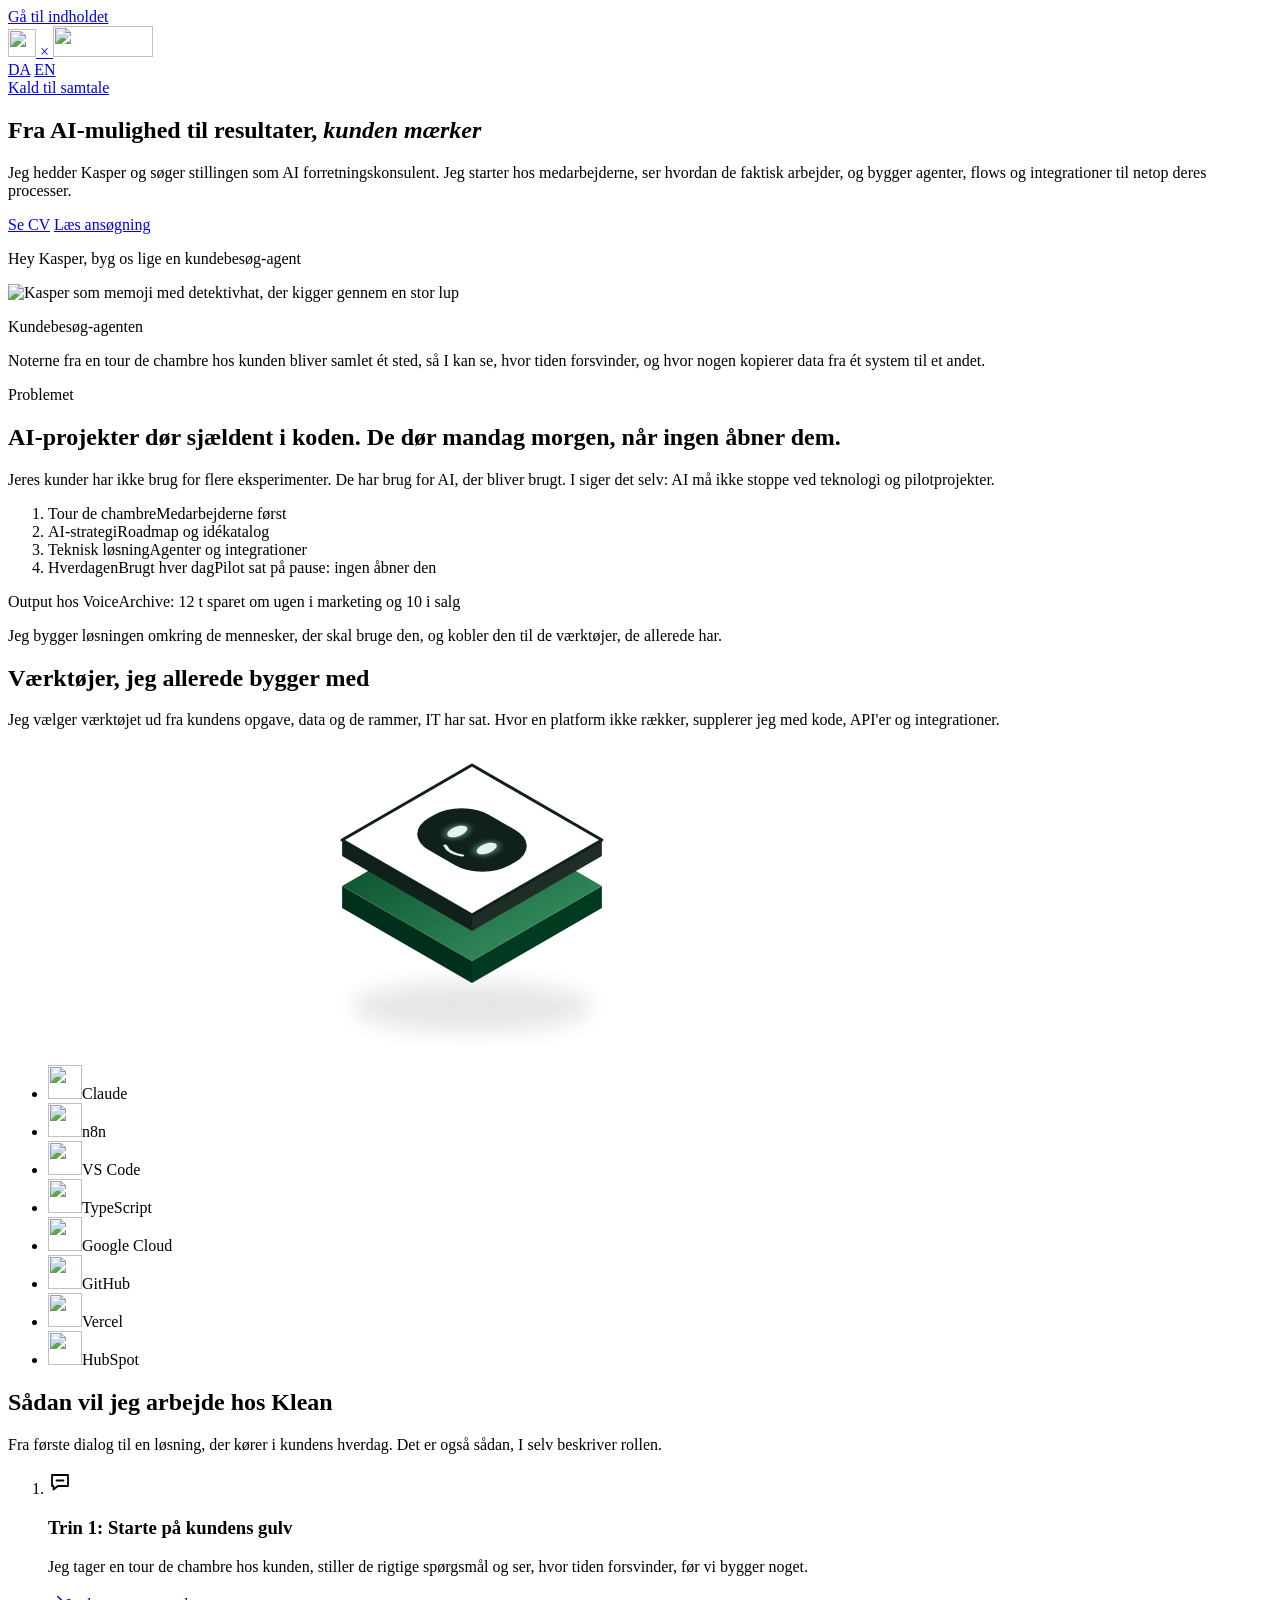
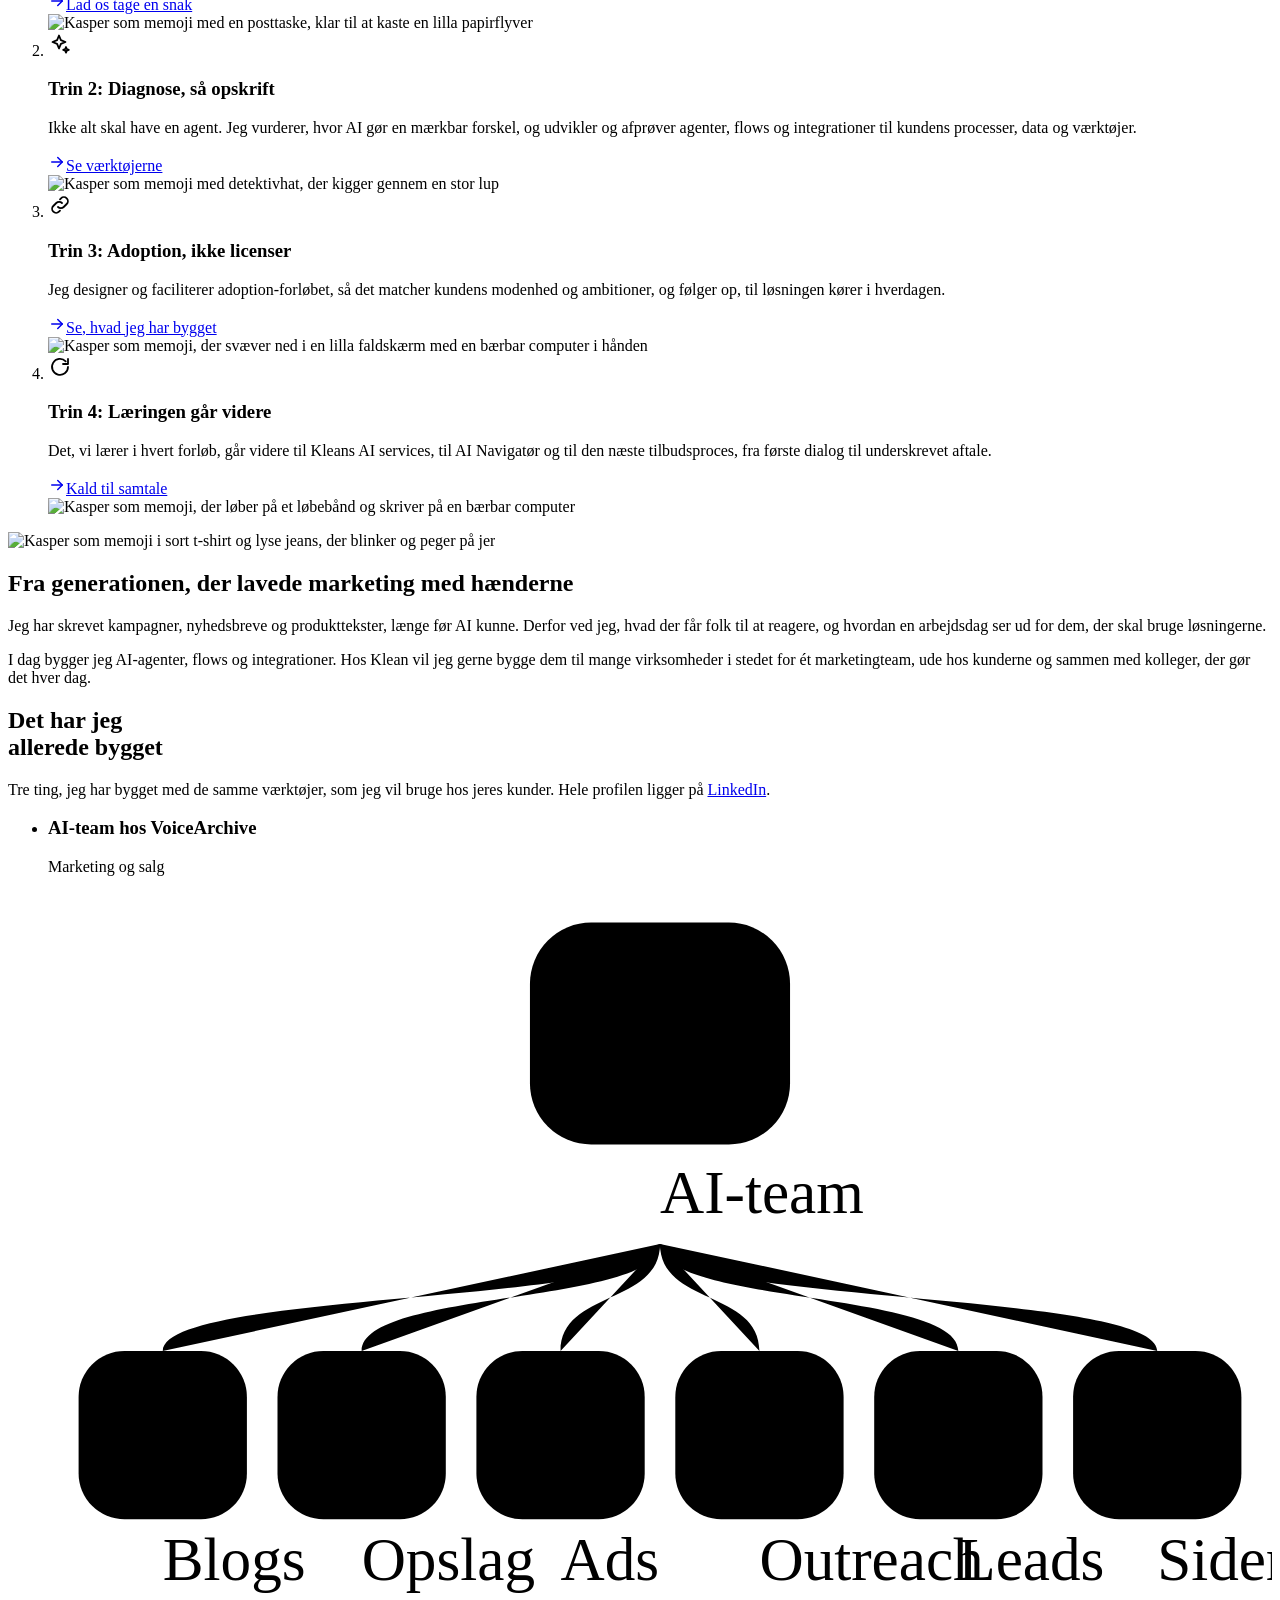
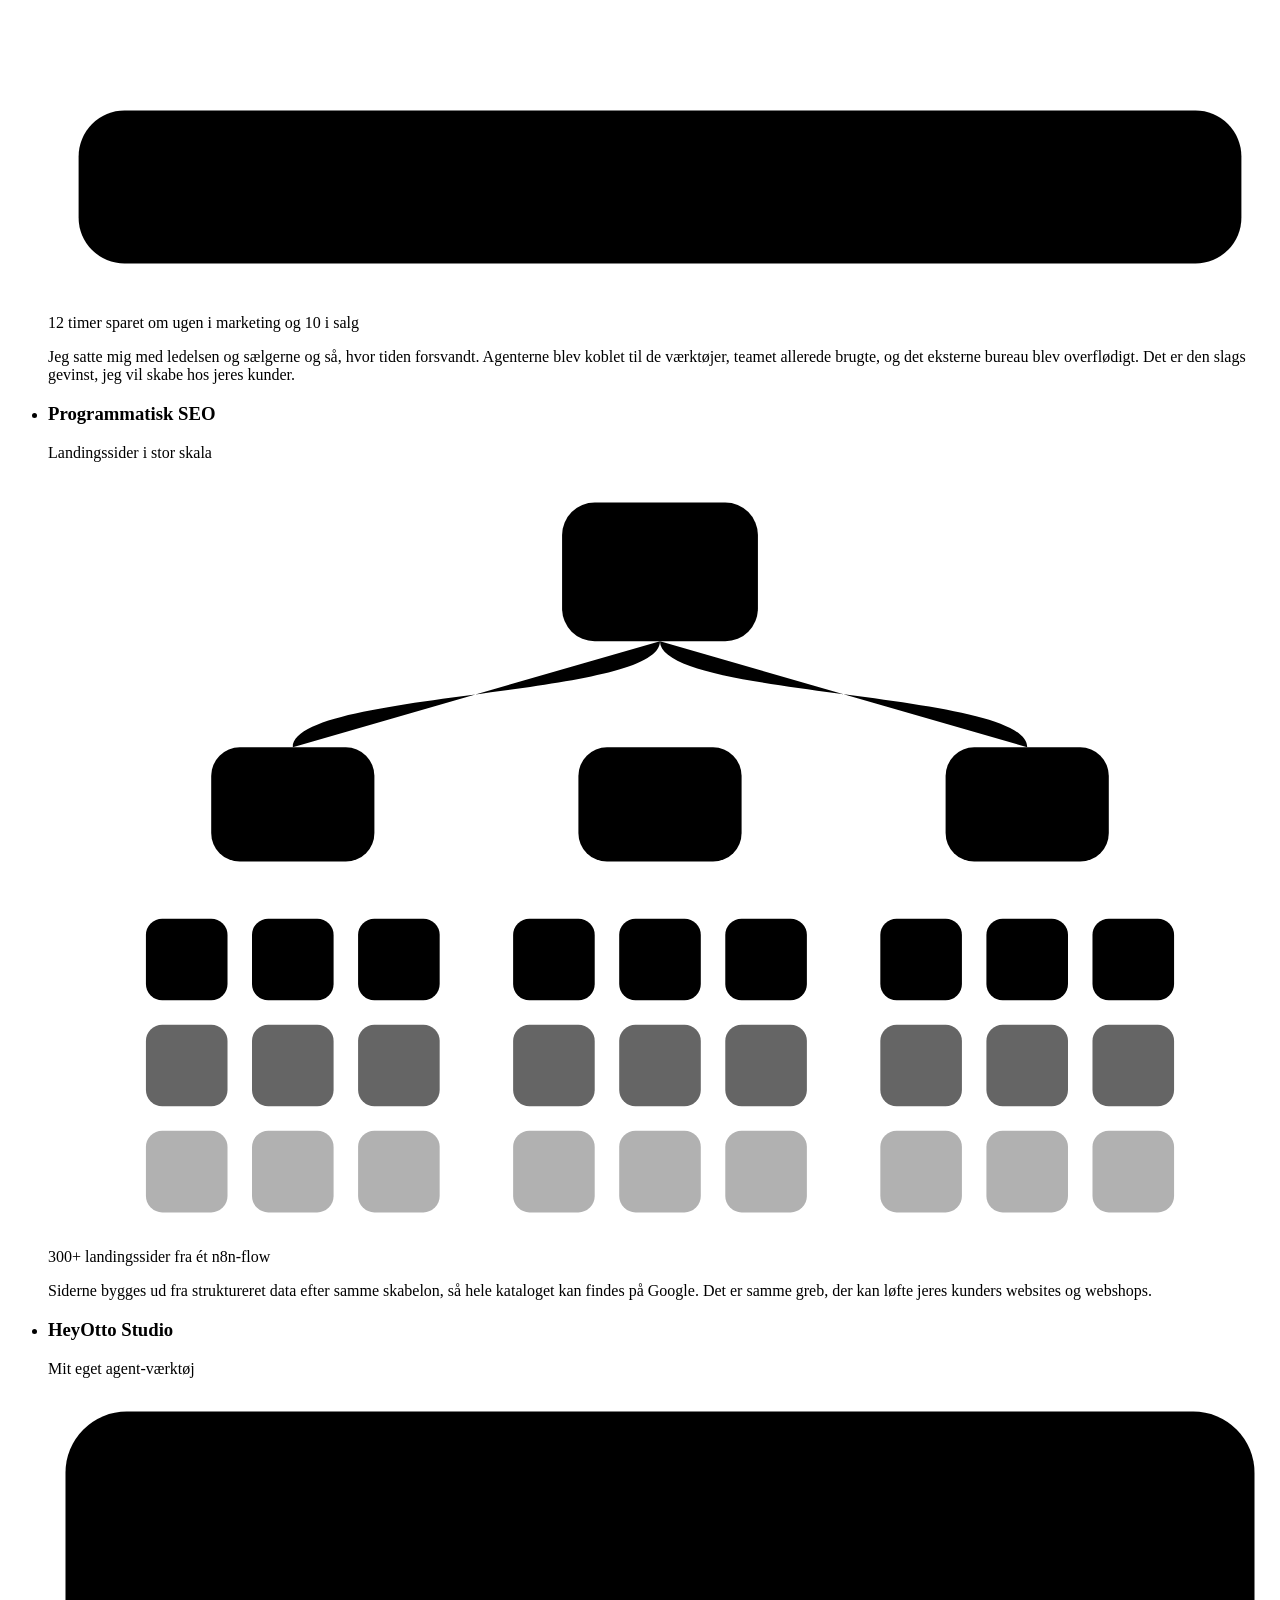
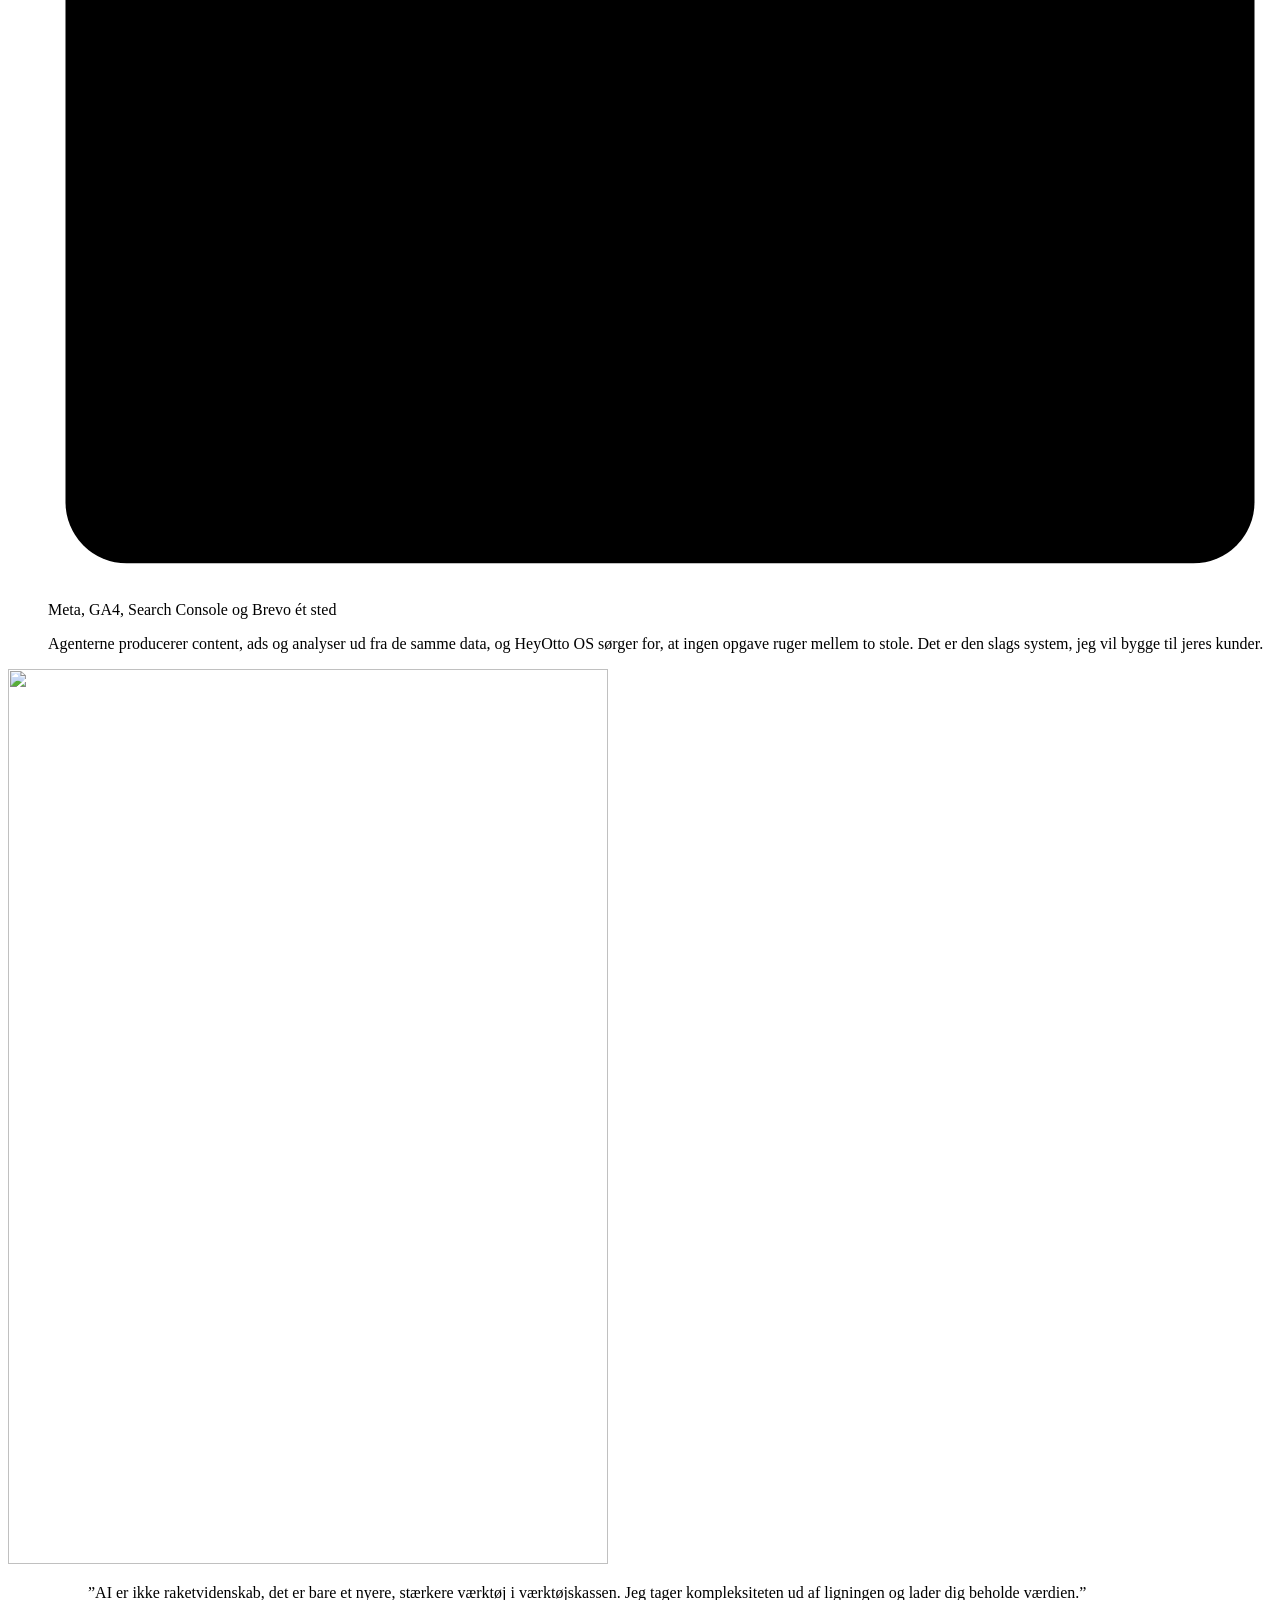
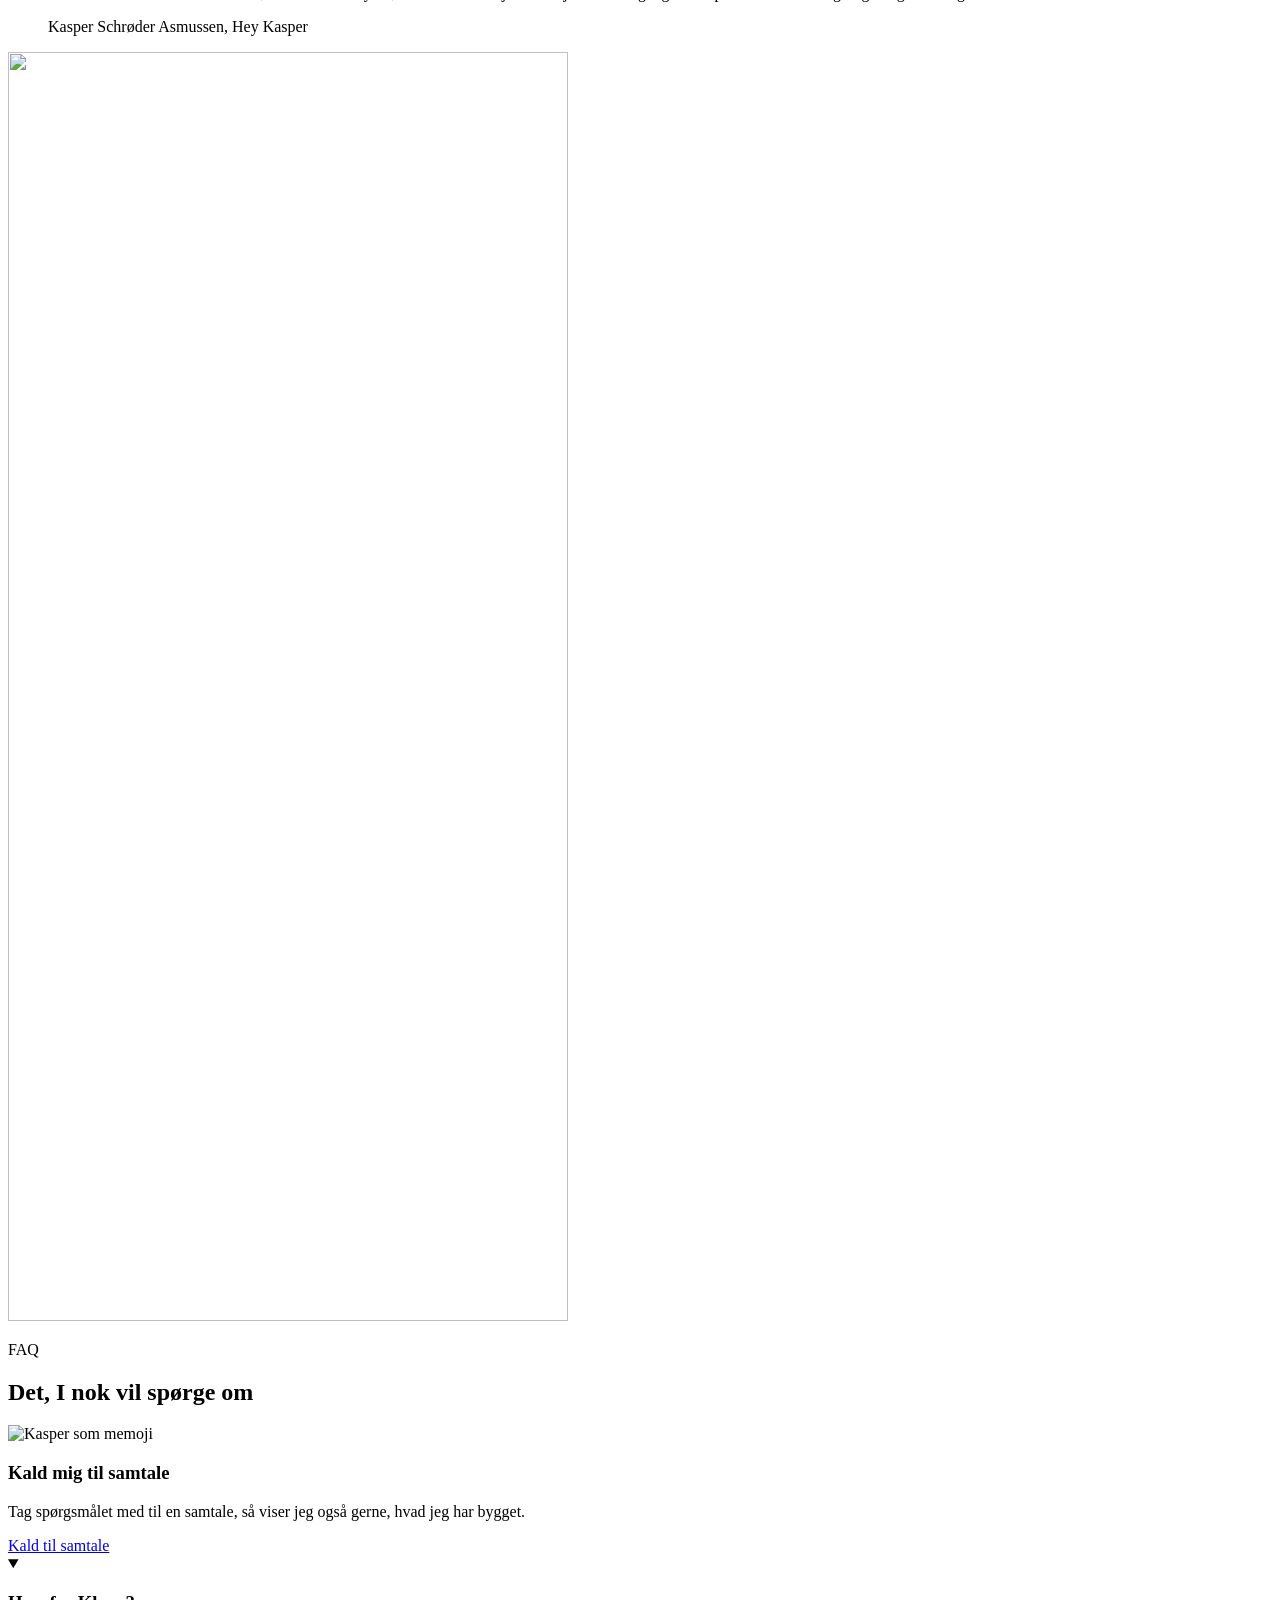
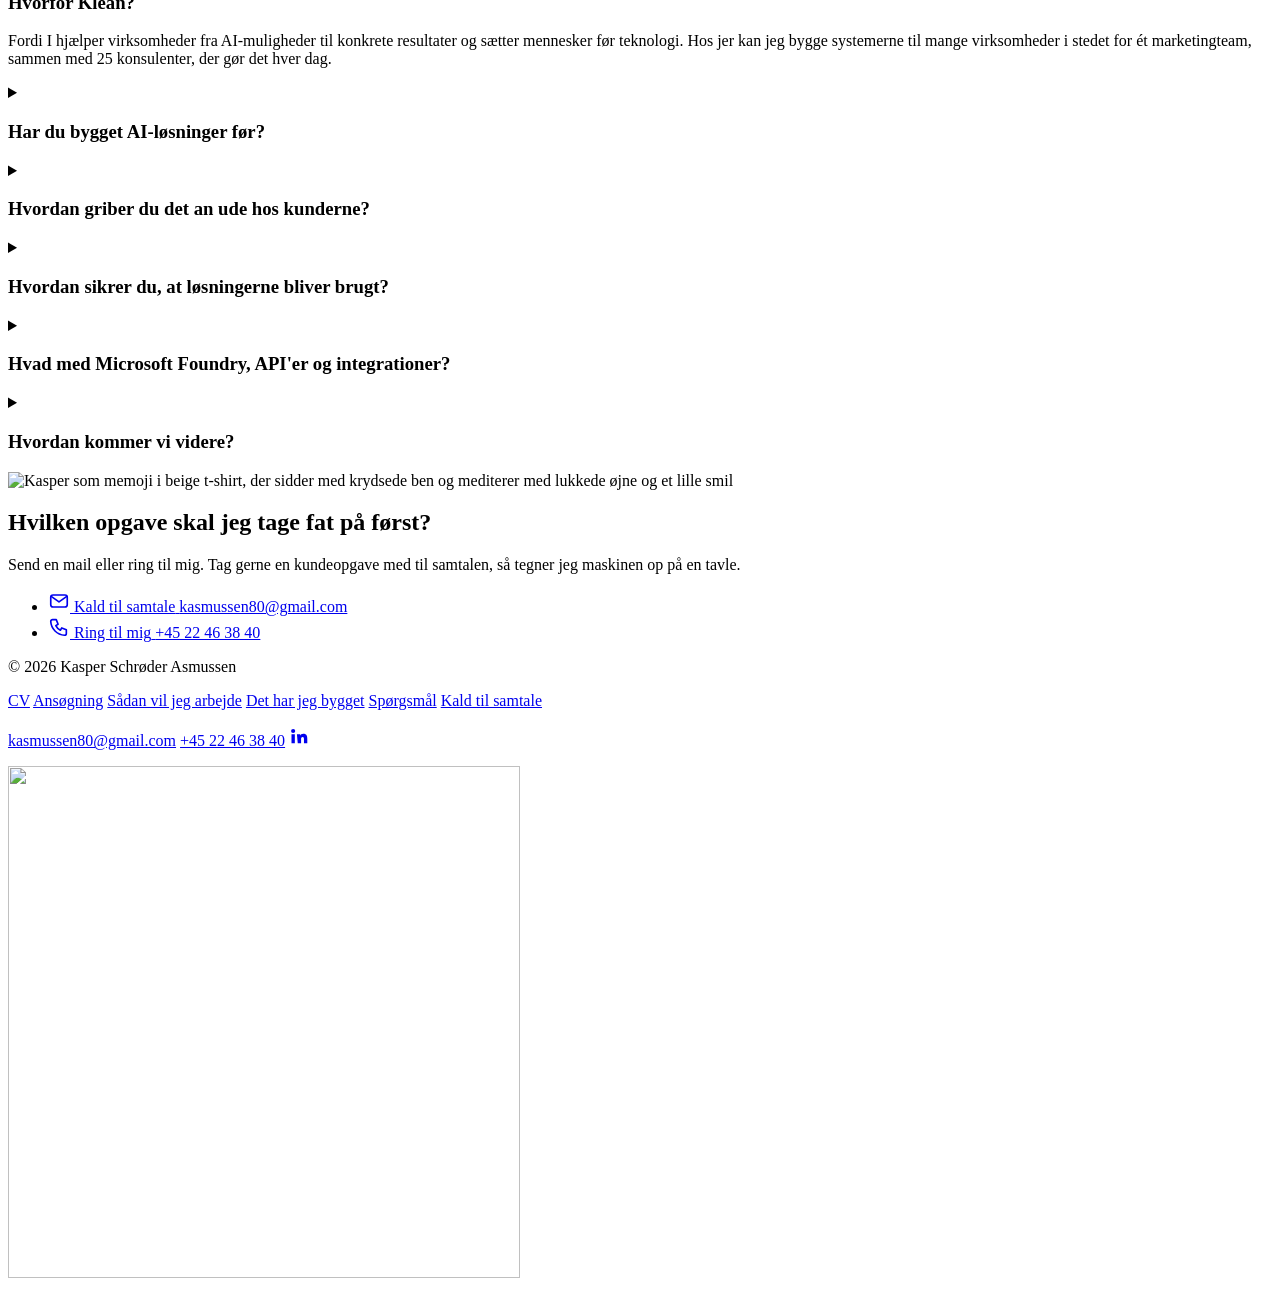
==== commit 7be872f5: "Ny problem-sektion på forsiden: et workflow, der fejler i hverdagen Flowet i n8n-stil stopper ved Hv" ====
--- a/site/index.html
+++ b/site/index.html
@@ -115,13 +115,27 @@
       </div>
     </section>
 
-    <!-- 2. Udfordringen: det, jobopslaget beskriver -->
-    <section class="section split" aria-labelledby="problem-titel">
-      <h2 id="problem-titel">AI skaber først værdi, når den kører i kundens hverdag</h2>
-      <div class="split-text">
-        <p>I hjælper virksomheder med AI-strategi, AI adoption, intelligente agenter og automatisering. Det svære for jeres kunder er sjældent at se mulighederne. Det svære er at få én af dem til at køre i hverdagen, så medarbejderne mærker gevinsten, og piloten ikke ender i skuffen.</p>
-        <p>Det er dér, jeg vil gøre en forskel. Jeg tager en tour de chambre hos kunden, ser hvordan medarbejderne faktisk arbejder, og bygger systemet til netop deres processer, data og værktøjer. Løsningen er først færdig, når den kører i hverdagen.</p>
-      </div>
+    <!-- 2. Problemet: et lille workflow i n8n-stil, der fejler i hverdagen. Knappen bygger det om med Tour de chambre først,
+         og så kommer der et målbart output ud. Uden JS vises den rettede udgave. -->
+    <section class="section flowfix" aria-labelledby="problem-titel" data-flowfix data-state="rettet">
+      <div class="flowfix-text">
+        <p class="flowfix-eyebrow"><span aria-hidden="true"></span>Problemet</p>
+        <h2 id="problem-titel">AI-projekter dør sjældent i koden. De dør mandag morgen, når ingen åbner dem.</h2>
+        <p>Jeres kunder har ikke brug for flere eksperimenter. De har brug for AI, der bliver brugt. I siger det selv: AI må ikke stoppe ved teknologi og pilotprojekter.</p>
+      </div>
+      <div class="flow">
+        <ol class="flow-nodes">
+          <li class="flow-node flow-new"><span class="flow-dot" aria-hidden="true"></span><span class="flow-name">Tour de chambre</span><span class="flow-sub">Medarbejderne først</span></li>
+          <li class="flow-node"><span class="flow-dot" aria-hidden="true"></span><span class="flow-name">AI-strategi</span><span class="flow-sub">Roadmap og idékatalog</span></li>
+          <li class="flow-node"><span class="flow-dot" aria-hidden="true"></span><span class="flow-name">Teknisk løsning</span><span class="flow-sub">Agenter og integrationer</span></li>
+          <li class="flow-node flow-end" aria-live="polite"><span class="flow-dot" aria-hidden="true"></span><span class="flow-name">Hverdagen</span><span class="flow-sub flow-ok">Brugt hver dag</span><span class="flow-error">Pilot sat på pause: ingen åbner den</span></li>
+        </ol>
+        <div class="flow-foot">
+          <p class="flow-output"><span>Output hos VoiceArchive:</span> 12 t sparet om ugen i marketing og 10 i salg</p>
+          <button class="btn btn-accent flow-btn" type="button" data-flow-btn hidden>Byg flowet om</button>
+        </div>
+      </div>
+      <p class="flowfix-after">Jeg bygger løsningen omkring de mennesker, der skal bruge den, og kobler den til de værktøjer, de allerede har.</p>
     </section>
 
     <!-- Værktøjer -->
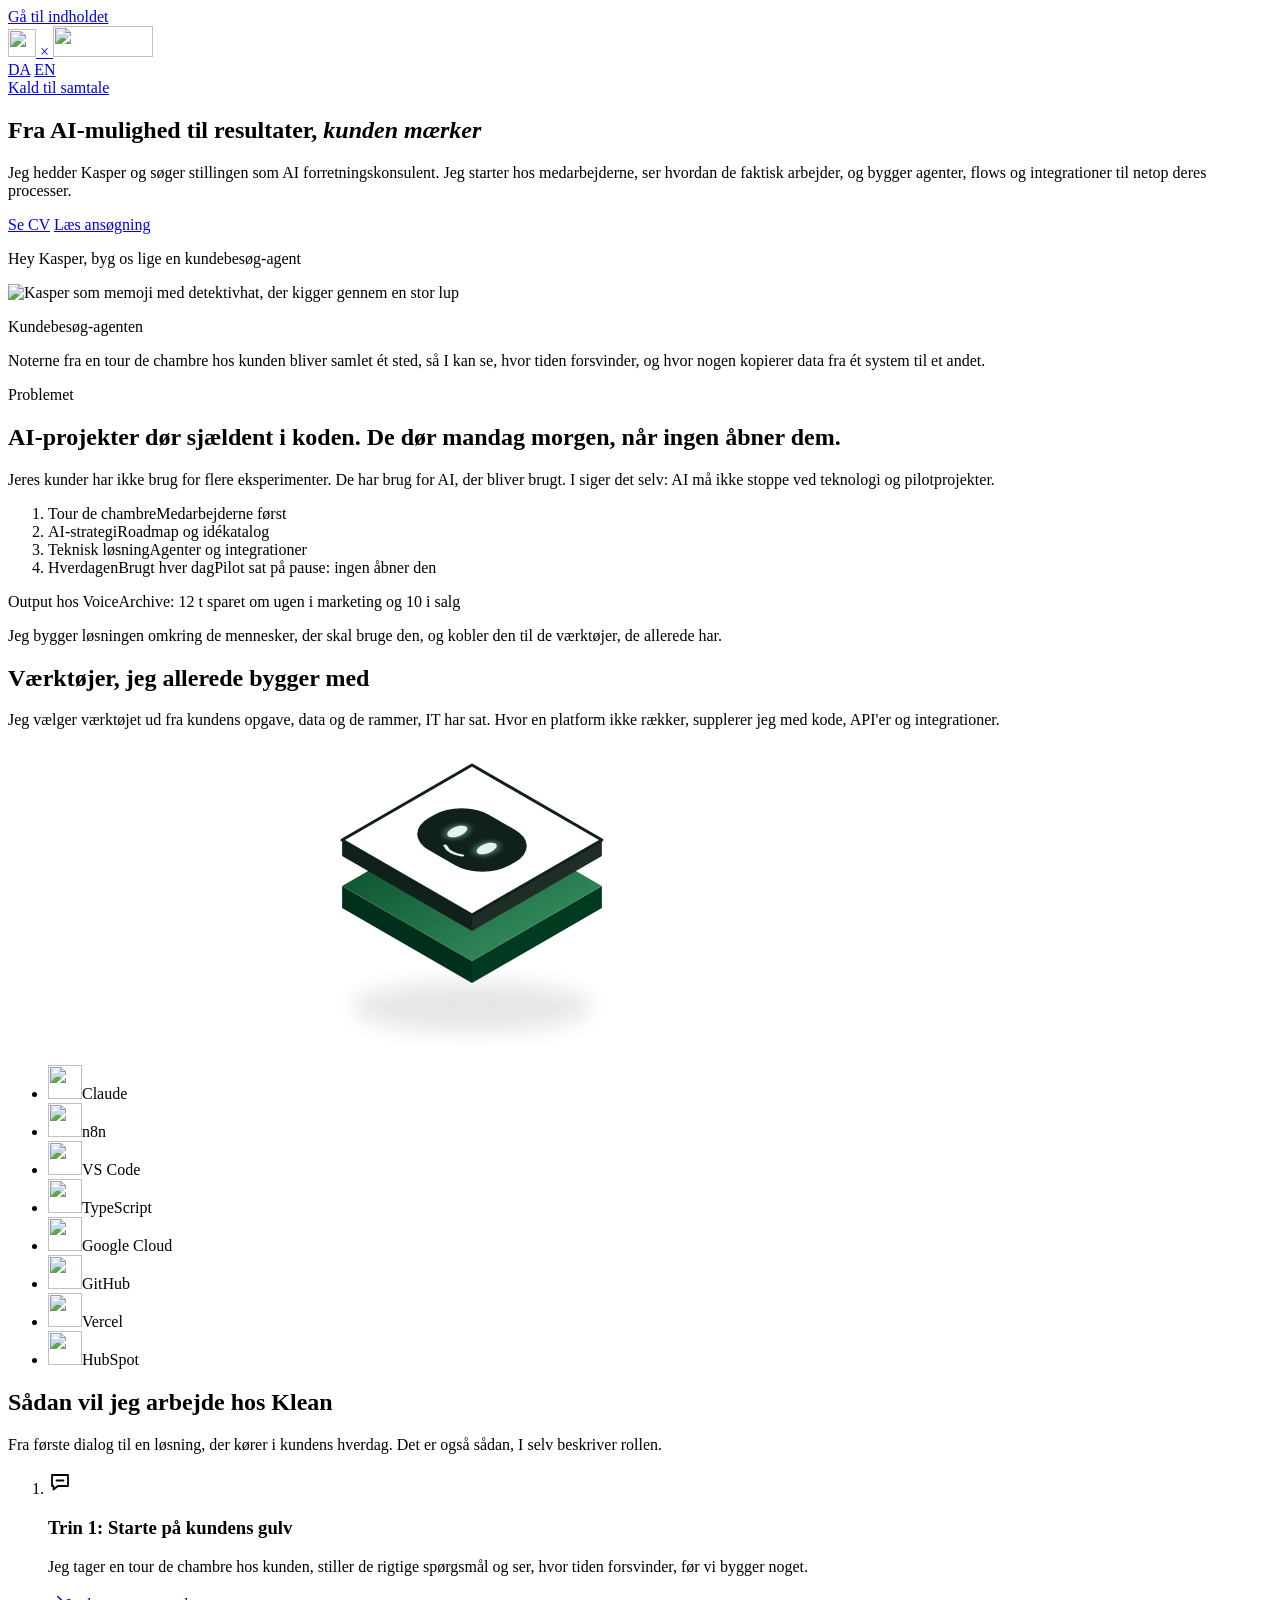
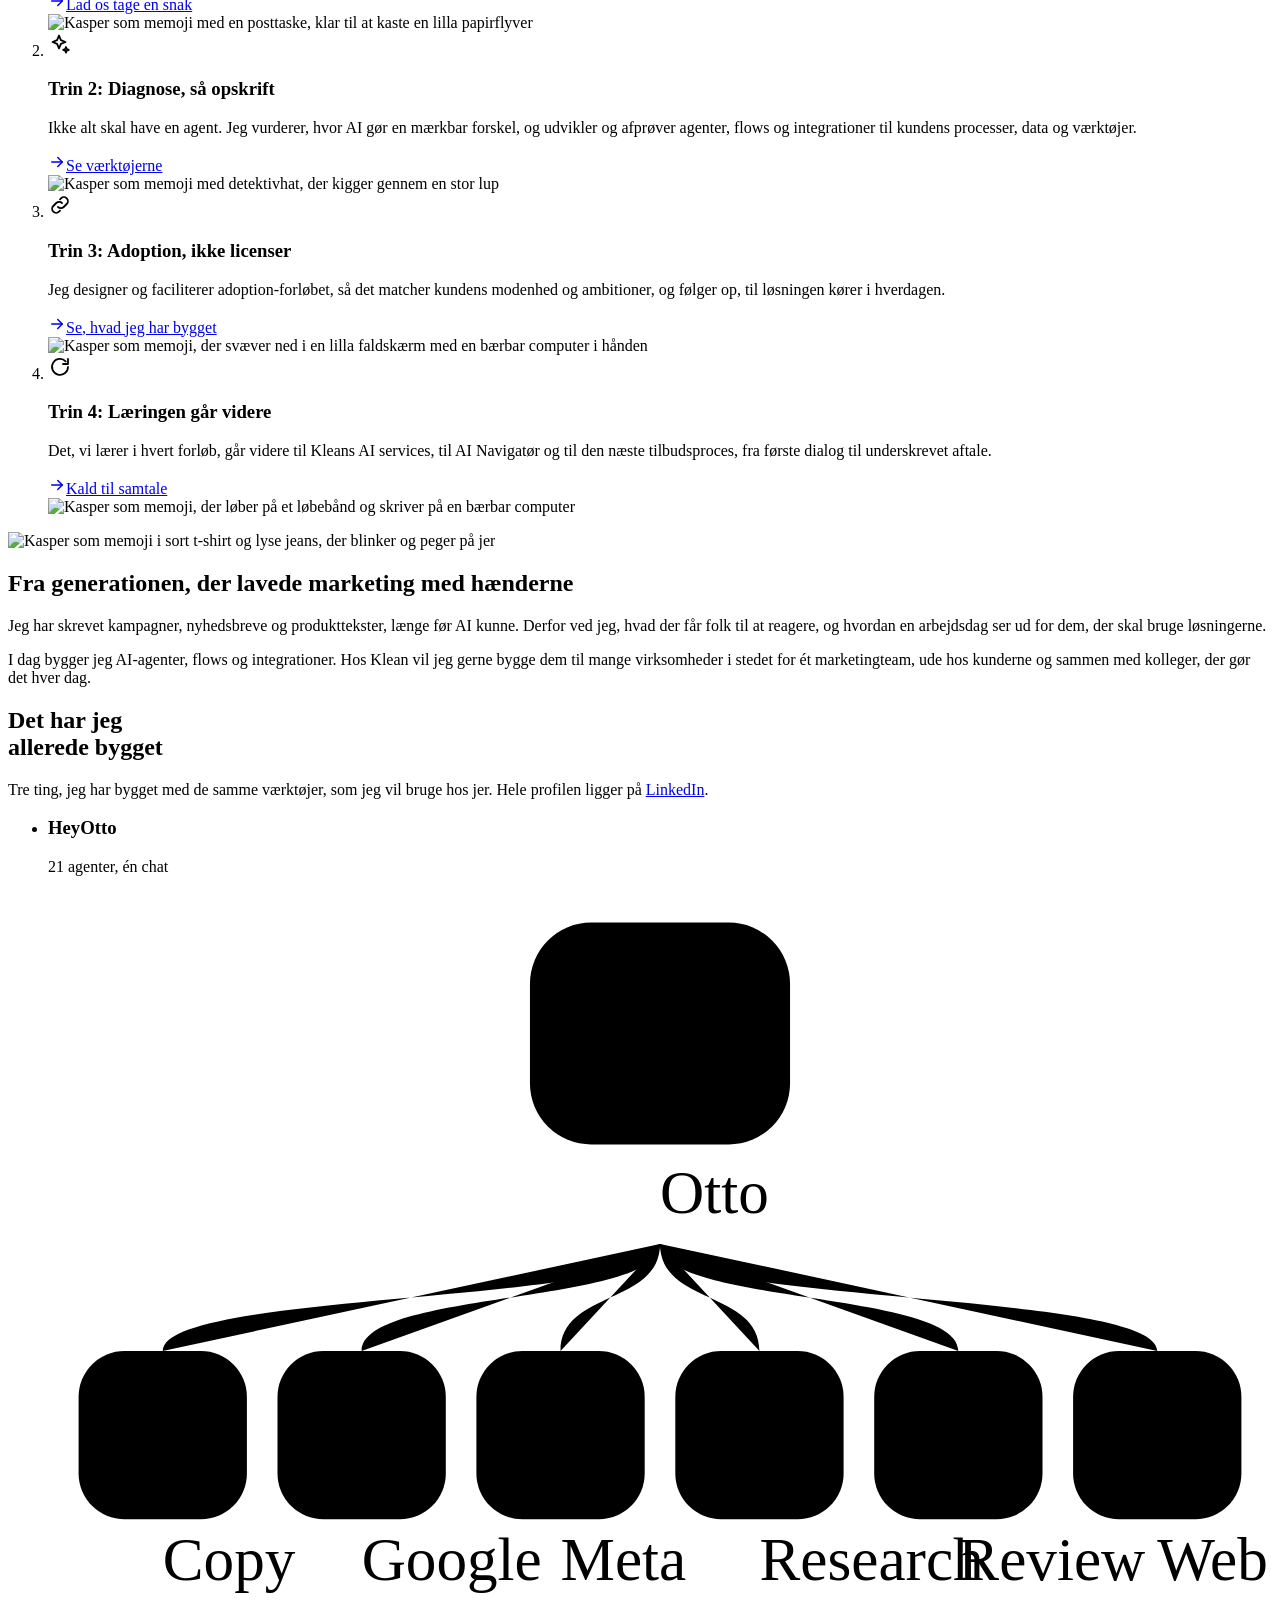
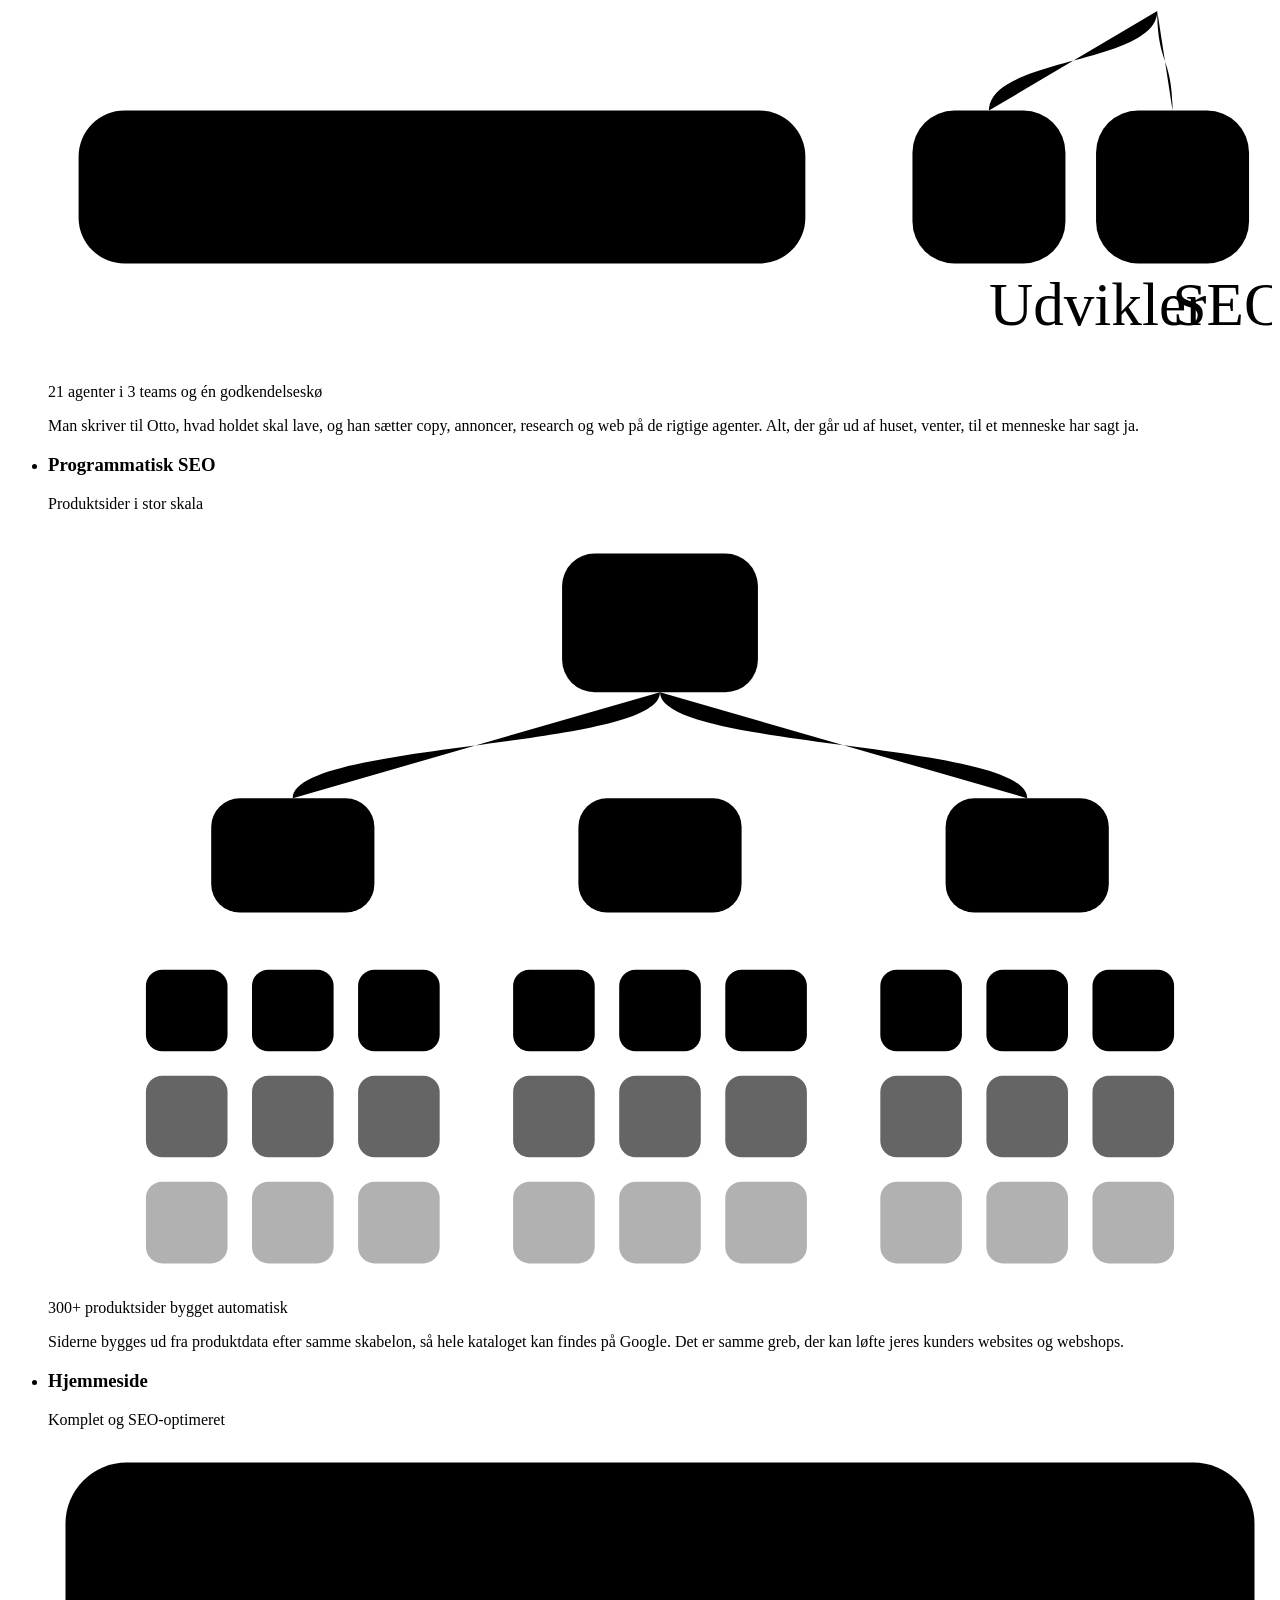
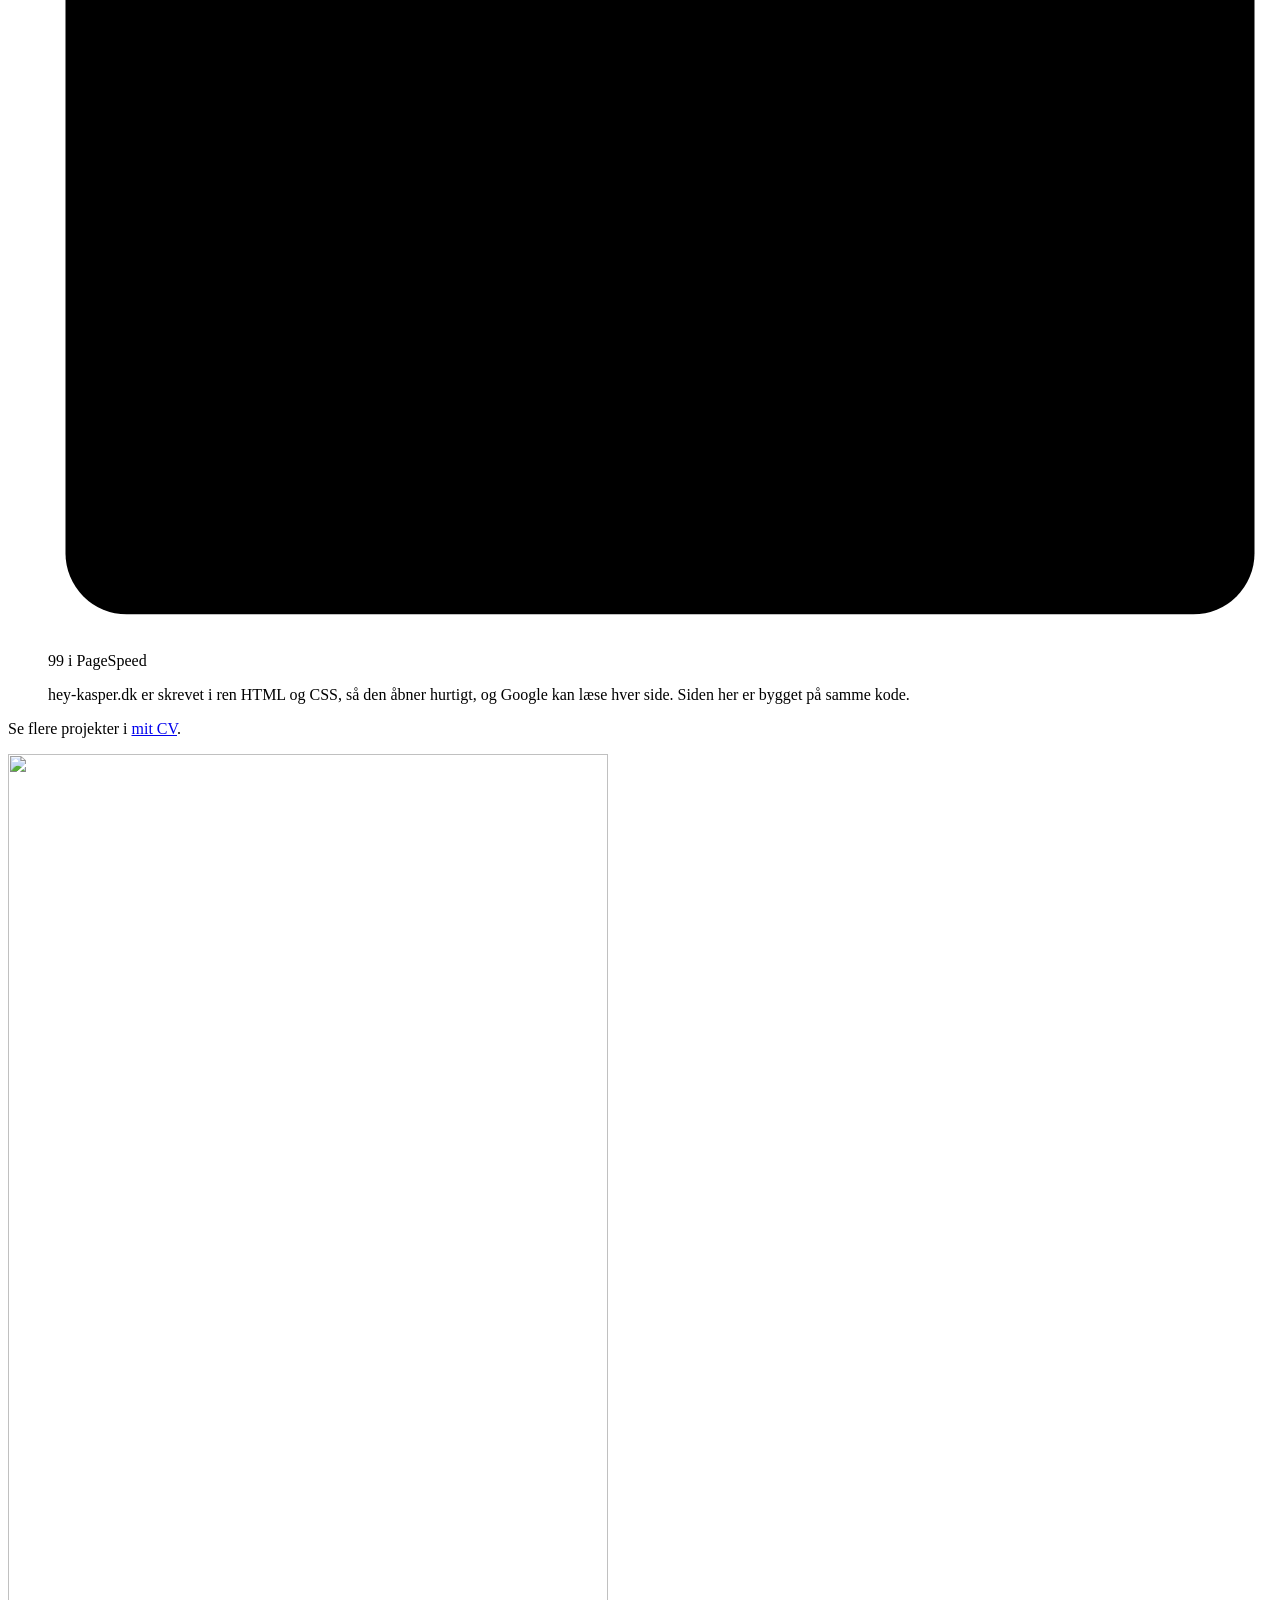
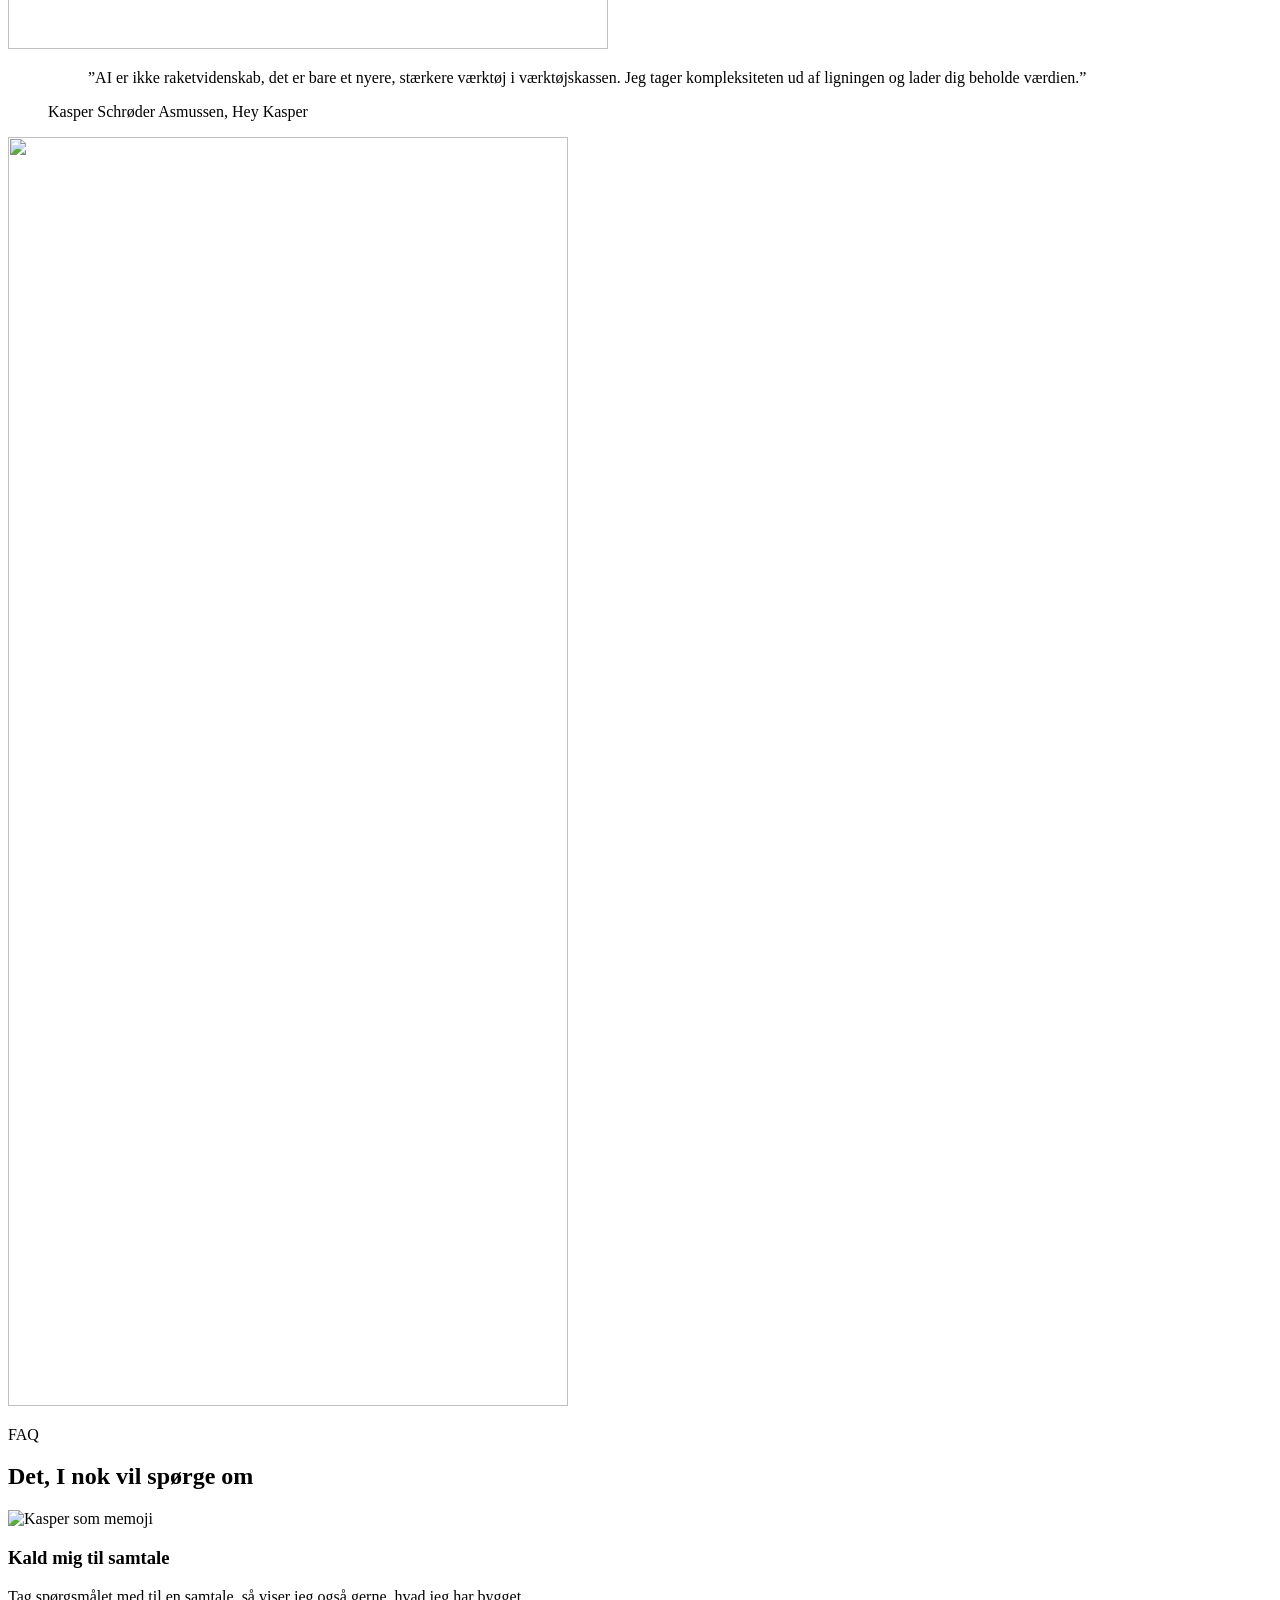
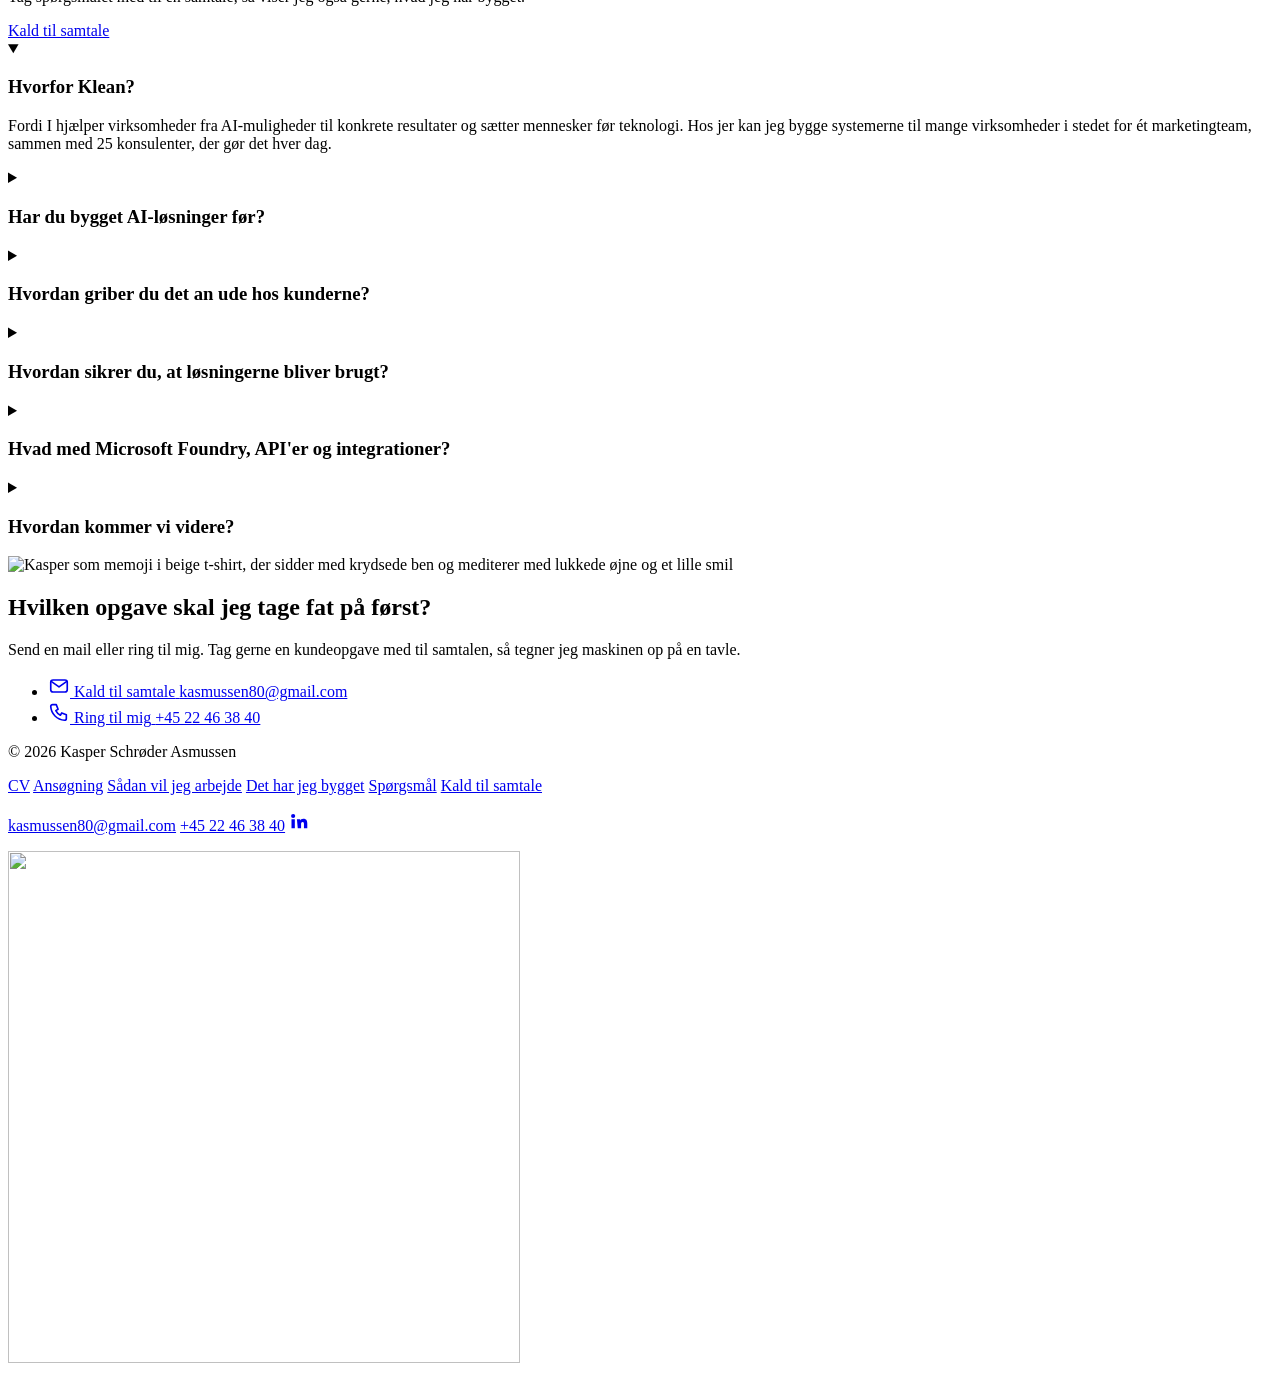
==== commit f8dd8c41: "Cases tilbage til originalen med HeyOtto, programmatisk SEO og hjemmeside Den sidste sætning i SEO-c" ====
--- a/site/index.html
+++ b/site/index.html
@@ -234,42 +234,44 @@
       </div>
     </section>
 
-    <!-- 5. Cases: tre AI-cases i et bento-gitter. AI-teamet hos VoiceArchive (det konkrete eksempel, Klean beder om) står højt til venstre, de to andre stablet til højre.
+    <!-- 5. Cases: tre AI-cases i et bento-gitter. HeyOtto står højt til venstre, de to andre stablet til højre.
          Illustrationerne er SVG'er, der tager farverne fra temaet; tallene står som en lille linje under dem. -->
     <section class="section cases" id="cases" aria-labelledby="cases-titel">
       <div class="cases-head">
         <h2 id="cases-titel">Det har jeg<br> allerede bygget</h2>
-        <p>Tre ting, jeg har bygget med de samme værktøjer, som jeg vil bruge hos jeres kunder. Hele profilen ligger på <a href="https://www.linkedin.com/in/kasperasmussen/" target="_blank" rel="noopener">LinkedIn</a>.</p>
+        <p>Tre ting, jeg har bygget med de samme værktøjer, som jeg vil bruge hos jer. Hele profilen ligger på <a href="https://www.linkedin.com/in/kasperasmussen/" target="_blank" rel="noopener">LinkedIn</a>.</p>
       </div>
       <ul class="case-grid case-bento">
         <li class="case-card case-tall">
-          <h3 class="case-title">AI-team hos VoiceArchive</h3>
-          <p class="case-label">Marketing og salg</p>
+          <h3 class="case-title">HeyOtto</h3>
+          <p class="case-label">21 agenter, én chat</p>
           <div class="case-visual">
-            <svg class="case-svg" viewBox="0 0 320 262" aria-hidden="true" focusable="false"><path class="cv-line" d="M160 92 C160 108 30 104 30 120"/><path class="cv-line" d="M160 92 C160 108 82 104 82 120"/><path class="cv-line" d="M160 92 C160 108 134 104 134 120"/><path class="cv-line" d="M160 92 C160 108 186 104 186 120"/><path class="cv-line" d="M160 92 C160 108 238 104 238 120"/><path class="cv-line" d="M160 92 C160 108 290 104 290 120"/><rect class="cv-lead" x="126" y="8" width="68" height="58" rx="16"/><rect class="cv-face" x="139" y="22" width="42" height="30" rx="12.5"/><ellipse class="cv-accent" cx="151" cy="37" rx="4" ry="6"/><ellipse class="cv-accent" cx="169" cy="37" rx="4" ry="6"/><text class="cv-label" x="160" y="84">AI-team</text><rect class="cv-node" x="8" y="120" width="44" height="44" rx="12"/><rect class="cv-face" x="17" y="133" width="26" height="18" rx="7.5"/><ellipse class="cv-eye" cx="24.5" cy="142" rx="2.2" ry="3.2"/><ellipse class="cv-eye" cx="35.5" cy="142" rx="2.2" ry="3.2"/><text class="cv-label" x="30" y="180">Blogs</text><rect class="cv-node" x="60" y="120" width="44" height="44" rx="12"/><rect class="cv-face" x="69" y="133" width="26" height="18" rx="7.5"/><ellipse class="cv-eye" cx="76.5" cy="142" rx="2.2" ry="3.2"/><ellipse class="cv-eye" cx="87.5" cy="142" rx="2.2" ry="3.2"/><text class="cv-label" x="82" y="180">Opslag</text><rect class="cv-node" x="112" y="120" width="44" height="44" rx="12"/><rect class="cv-face" x="121" y="133" width="26" height="18" rx="7.5"/><ellipse class="cv-eye" cx="128.5" cy="142" rx="2.2" ry="3.2"/><ellipse class="cv-eye" cx="139.5" cy="142" rx="2.2" ry="3.2"/><text class="cv-label" x="134" y="180">Ads</text><rect class="cv-node" x="164" y="120" width="44" height="44" rx="12"/><rect class="cv-face" x="173" y="133" width="26" height="18" rx="7.5"/><ellipse class="cv-eye" cx="180.5" cy="142" rx="2.2" ry="3.2"/><ellipse class="cv-eye" cx="191.5" cy="142" rx="2.2" ry="3.2"/><text class="cv-label" x="186" y="180">Outreach</text><rect class="cv-node" x="216" y="120" width="44" height="44" rx="12"/><rect class="cv-face" x="225" y="133" width="26" height="18" rx="7.5"/><ellipse class="cv-eye" cx="232.5" cy="142" rx="2.2" ry="3.2"/><ellipse class="cv-eye" cx="243.5" cy="142" rx="2.2" ry="3.2"/><text class="cv-label" x="238" y="180">Leads</text><rect class="cv-node" x="268" y="120" width="44" height="44" rx="12"/><rect class="cv-face" x="277" y="133" width="26" height="18" rx="7.5"/><ellipse class="cv-eye" cx="284.5" cy="142" rx="2.2" ry="3.2"/><ellipse class="cv-eye" cx="295.5" cy="142" rx="2.2" ry="3.2"/><text class="cv-label" x="290" y="180">Sider</text><rect class="cv-node" x="8" y="214" width="304" height="40" rx="12"/><circle class="cv-accent" cx="30" cy="234" r="9"/><path d="M25.5 234.2l3 3 6-6.2" fill="none" stroke="var(--bg)" stroke-width="2" stroke-linecap="round" stroke-linejoin="round"/><text class="cv-text" x="48" y="238">Bygget på sælgernes egne ønsker</text></svg>
-            <p class="case-stat">12 timer sparet om ugen i marketing og 10 i salg</p>
-          </div>
-          <p class="case-note">Jeg satte mig med ledelsen og sælgerne og så, hvor tiden forsvandt. Agenterne blev koblet til de værktøjer, teamet allerede brugte, og det eksterne bureau blev overflødigt. Det er den slags gevinst, jeg vil skabe hos jeres kunder.</p>
+            <svg class="case-svg" viewBox="0 0 320 280" aria-hidden="true" focusable="false"><path class="cv-line" d="M160 92 C160 108 30 104 30 120"/><path class="cv-line" d="M160 92 C160 108 82 104 82 120"/><path class="cv-line" d="M160 92 C160 108 134 104 134 120"/><path class="cv-line" d="M160 92 C160 108 186 104 186 120"/><path class="cv-line" d="M160 92 C160 108 238 104 238 120"/><path class="cv-line" d="M160 92 C160 108 290 104 290 120"/><path class="cv-line" d="M290 188 C290 202 246 200 246 214"/><path class="cv-line" d="M290 188 C290 202 294 200 294 214"/><rect class="cv-lead" x="126" y="8" width="68" height="58" rx="16"/><rect class="cv-face" x="139" y="22" width="42" height="30" rx="12.5"/><ellipse class="cv-accent" cx="151" cy="37" rx="4" ry="6"/><ellipse class="cv-accent" cx="169" cy="37" rx="4" ry="6"/><text class="cv-label" x="160" y="84">Otto</text><rect class="cv-node" x="8" y="120" width="44" height="44" rx="12"/><rect class="cv-face" x="17" y="133" width="26" height="18" rx="7.5"/><ellipse class="cv-eye" cx="24.5" cy="142" rx="2.2" ry="3.2"/><ellipse class="cv-eye" cx="35.5" cy="142" rx="2.2" ry="3.2"/><text class="cv-label" x="30" y="180">Copy</text><rect class="cv-node" x="60" y="120" width="44" height="44" rx="12"/><rect class="cv-face" x="69" y="133" width="26" height="18" rx="7.5"/><ellipse class="cv-eye" cx="76.5" cy="142" rx="2.2" ry="3.2"/><ellipse class="cv-eye" cx="87.5" cy="142" rx="2.2" ry="3.2"/><text class="cv-label" x="82" y="180">Google</text><rect class="cv-node" x="112" y="120" width="44" height="44" rx="12"/><rect class="cv-face" x="121" y="133" width="26" height="18" rx="7.5"/><ellipse class="cv-eye" cx="128.5" cy="142" rx="2.2" ry="3.2"/><ellipse class="cv-eye" cx="139.5" cy="142" rx="2.2" ry="3.2"/><text class="cv-label" x="134" y="180">Meta</text><rect class="cv-node" x="164" y="120" width="44" height="44" rx="12"/><rect class="cv-face" x="173" y="133" width="26" height="18" rx="7.5"/><ellipse class="cv-eye" cx="180.5" cy="142" rx="2.2" ry="3.2"/><ellipse class="cv-eye" cx="191.5" cy="142" rx="2.2" ry="3.2"/><text class="cv-label" x="186" y="180">Research</text><rect class="cv-node" x="216" y="120" width="44" height="44" rx="12"/><rect class="cv-face" x="225" y="133" width="26" height="18" rx="7.5"/><ellipse class="cv-eye" cx="232.5" cy="142" rx="2.2" ry="3.2"/><ellipse class="cv-eye" cx="243.5" cy="142" rx="2.2" ry="3.2"/><text class="cv-label" x="238" y="180">Review</text><rect class="cv-node" x="268" y="120" width="44" height="44" rx="12"/><rect class="cv-face" x="277" y="133" width="26" height="18" rx="7.5"/><ellipse class="cv-eye" cx="284.5" cy="142" rx="2.2" ry="3.2"/><ellipse class="cv-eye" cx="295.5" cy="142" rx="2.2" ry="3.2"/><text class="cv-label" x="290" y="180">Web</text><rect class="cv-node" x="226" y="214" width="40" height="40" rx="11"/><rect class="cv-face" x="234" y="226" width="24" height="16" rx="6.66667"/><ellipse class="cv-eye" cx="241" cy="234" rx="2" ry="3"/><ellipse class="cv-eye" cx="251" cy="234" rx="2" ry="3"/><text class="cv-label" x="246" y="270">Udvikler</text><rect class="cv-node" x="274" y="214" width="40" height="40" rx="11"/><rect class="cv-face" x="282" y="226" width="24" height="16" rx="6.66667"/><ellipse class="cv-eye" cx="289" cy="234" rx="2" ry="3"/><ellipse class="cv-eye" cx="299" cy="234" rx="2" ry="3"/><text class="cv-label" x="294" y="270">SEO</text><rect class="cv-node" x="8" y="214" width="190" height="40" rx="12"/><circle class="cv-accent" cx="30" cy="234" r="9"/><path d="M25.5 234.2l3 3 6-6.2" fill="none" stroke="var(--bg)" stroke-width="2" stroke-linecap="round" stroke-linejoin="round"/><text class="cv-text" x="48" y="238">Godkendt af jer</text></svg>
+            <p class="case-stat">21 agenter i 3 teams og én godkendelseskø</p>
+          </div>
+          <p class="case-note">Man skriver til Otto, hvad holdet skal lave, og han sætter copy, annoncer, research og web på de rigtige agenter. Alt, der går ud af huset, venter, til et menneske har sagt ja.</p>
         </li>
         <li class="case-card">
           <h3 class="case-title">Programmatisk SEO</h3>
-          <p class="case-label">Landingssider i stor skala</p>
+          <p class="case-label">Produktsider i stor skala</p>
           <div class="case-visual">
             <svg class="case-svg" viewBox="0 0 300 184" aria-hidden="true" focusable="false"><rect class="cv-lead" x="126" y="6" width="48" height="34" rx="8"/><rect class="cv-accent" x="134" y="13" width="32" height="5" rx="2.5"/><rect class="cv-rail" x="134" y="23" width="22" height="3" rx="1.5"/><rect class="cv-rail" x="134" y="30" width="16" height="3" rx="1.5"/><path class="cv-line" d="M150 40 C150 54 60 52 60 66"/><rect class="cv-node" x="40" y="66" width="40" height="28" rx="7"/><rect class="cv-ink" x="48" y="74" width="24" height="4" rx="2"/><rect class="cv-rail" x="48" y="83" width="16" height="3" rx="1.5"/><path class="cv-line" d="M60 94 V102 M34 102 H86 M34 102 V108 M60 102 V108 M86 102 V108"/><g opacity="1"><rect class="cv-node" x="24" y="108" width="20" height="20" rx="4"/><rect class="cv-rail" x="28" y="114" width="12" height="2.5" rx="1.25"/><rect class="cv-rail" x="28" y="119" width="8" height="2.5" rx="1.25"/><rect class="cv-node" x="50" y="108" width="20" height="20" rx="4"/><rect class="cv-rail" x="54" y="114" width="12" height="2.5" rx="1.25"/><rect class="cv-rail" x="54" y="119" width="8" height="2.5" rx="1.25"/><rect class="cv-node" x="76" y="108" width="20" height="20" rx="4"/><rect class="cv-rail" x="80" y="114" width="12" height="2.5" rx="1.25"/><rect class="cv-rail" x="80" y="119" width="8" height="2.5" rx="1.25"/></g><g opacity="0.6"><rect class="cv-node" x="24" y="134" width="20" height="20" rx="4"/><rect class="cv-rail" x="28" y="140" width="12" height="2.5" rx="1.25"/><rect class="cv-rail" x="28" y="145" width="8" height="2.5" rx="1.25"/><rect class="cv-node" x="50" y="134" width="20" height="20" rx="4"/><rect class="cv-rail" x="54" y="140" width="12" height="2.5" rx="1.25"/><rect class="cv-rail" x="54" y="145" width="8" height="2.5" rx="1.25"/><rect class="cv-node" x="76" y="134" width="20" height="20" rx="4"/><rect class="cv-rail" x="80" y="140" width="12" height="2.5" rx="1.25"/><rect class="cv-rail" x="80" y="145" width="8" height="2.5" rx="1.25"/></g><g opacity="0.3"><rect class="cv-node" x="24" y="160" width="20" height="20" rx="4"/><rect class="cv-rail" x="28" y="166" width="12" height="2.5" rx="1.25"/><rect class="cv-rail" x="28" y="171" width="8" height="2.5" rx="1.25"/><rect class="cv-node" x="50" y="160" width="20" height="20" rx="4"/><rect class="cv-rail" x="54" y="166" width="12" height="2.5" rx="1.25"/><rect class="cv-rail" x="54" y="171" width="8" height="2.5" rx="1.25"/><rect class="cv-node" x="76" y="160" width="20" height="20" rx="4"/><rect class="cv-rail" x="80" y="166" width="12" height="2.5" rx="1.25"/><rect class="cv-rail" x="80" y="171" width="8" height="2.5" rx="1.25"/></g><path class="cv-line" d="M150 40 C150 54 150 52 150 66"/><rect class="cv-node" x="130" y="66" width="40" height="28" rx="7"/><rect class="cv-ink" x="138" y="74" width="24" height="4" rx="2"/><rect class="cv-rail" x="138" y="83" width="16" height="3" rx="1.5"/><path class="cv-line" d="M150 94 V102 M124 102 H176 M124 102 V108 M150 102 V108 M176 102 V108"/><g opacity="1"><rect class="cv-node" x="114" y="108" width="20" height="20" rx="4"/><rect class="cv-rail" x="118" y="114" width="12" height="2.5" rx="1.25"/><rect class="cv-rail" x="118" y="119" width="8" height="2.5" rx="1.25"/><rect class="cv-node" x="140" y="108" width="20" height="20" rx="4"/><rect class="cv-rail" x="144" y="114" width="12" height="2.5" rx="1.25"/><rect class="cv-rail" x="144" y="119" width="8" height="2.5" rx="1.25"/><rect class="cv-node" x="166" y="108" width="20" height="20" rx="4"/><rect class="cv-rail" x="170" y="114" width="12" height="2.5" rx="1.25"/><rect class="cv-rail" x="170" y="119" width="8" height="2.5" rx="1.25"/></g><g opacity="0.6"><rect class="cv-node" x="114" y="134" width="20" height="20" rx="4"/><rect class="cv-rail" x="118" y="140" width="12" height="2.5" rx="1.25"/><rect class="cv-rail" x="118" y="145" width="8" height="2.5" rx="1.25"/><rect class="cv-node" x="140" y="134" width="20" height="20" rx="4"/><rect class="cv-rail" x="144" y="140" width="12" height="2.5" rx="1.25"/><rect class="cv-rail" x="144" y="145" width="8" height="2.5" rx="1.25"/><rect class="cv-node" x="166" y="134" width="20" height="20" rx="4"/><rect class="cv-rail" x="170" y="140" width="12" height="2.5" rx="1.25"/><rect class="cv-rail" x="170" y="145" width="8" height="2.5" rx="1.25"/></g><g opacity="0.3"><rect class="cv-node" x="114" y="160" width="20" height="20" rx="4"/><rect class="cv-rail" x="118" y="166" width="12" height="2.5" rx="1.25"/><rect class="cv-rail" x="118" y="171" width="8" height="2.5" rx="1.25"/><rect class="cv-node" x="140" y="160" width="20" height="20" rx="4"/><rect class="cv-rail" x="144" y="166" width="12" height="2.5" rx="1.25"/><rect class="cv-rail" x="144" y="171" width="8" height="2.5" rx="1.25"/><rect class="cv-node" x="166" y="160" width="20" height="20" rx="4"/><rect class="cv-rail" x="170" y="166" width="12" height="2.5" rx="1.25"/><rect class="cv-rail" x="170" y="171" width="8" height="2.5" rx="1.25"/></g><path class="cv-line" d="M150 40 C150 54 240 52 240 66"/><rect class="cv-node" x="220" y="66" width="40" height="28" rx="7"/><rect class="cv-ink" x="228" y="74" width="24" height="4" rx="2"/><rect class="cv-rail" x="228" y="83" width="16" height="3" rx="1.5"/><path class="cv-line" d="M240 94 V102 M214 102 H266 M214 102 V108 M240 102 V108 M266 102 V108"/><g opacity="1"><rect class="cv-node" x="204" y="108" width="20" height="20" rx="4"/><rect class="cv-rail" x="208" y="114" width="12" height="2.5" rx="1.25"/><rect class="cv-rail" x="208" y="119" width="8" height="2.5" rx="1.25"/><rect class="cv-node" x="230" y="108" width="20" height="20" rx="4"/><rect class="cv-rail" x="234" y="114" width="12" height="2.5" rx="1.25"/><rect class="cv-rail" x="234" y="119" width="8" height="2.5" rx="1.25"/><rect class="cv-node" x="256" y="108" width="20" height="20" rx="4"/><rect class="cv-rail" x="260" y="114" width="12" height="2.5" rx="1.25"/><rect class="cv-rail" x="260" y="119" width="8" height="2.5" rx="1.25"/></g><g opacity="0.6"><rect class="cv-node" x="204" y="134" width="20" height="20" rx="4"/><rect class="cv-rail" x="208" y="140" width="12" height="2.5" rx="1.25"/><rect class="cv-rail" x="208" y="145" width="8" height="2.5" rx="1.25"/><rect class="cv-node" x="230" y="134" width="20" height="20" rx="4"/><rect class="cv-rail" x="234" y="140" width="12" height="2.5" rx="1.25"/><rect class="cv-rail" x="234" y="145" width="8" height="2.5" rx="1.25"/><rect class="cv-node" x="256" y="134" width="20" height="20" rx="4"/><rect class="cv-rail" x="260" y="140" width="12" height="2.5" rx="1.25"/><rect class="cv-rail" x="260" y="145" width="8" height="2.5" rx="1.25"/></g><g opacity="0.3"><rect class="cv-node" x="204" y="160" width="20" height="20" rx="4"/><rect class="cv-rail" x="208" y="166" width="12" height="2.5" rx="1.25"/><rect class="cv-rail" x="208" y="171" width="8" height="2.5" rx="1.25"/><rect class="cv-node" x="230" y="160" width="20" height="20" rx="4"/><rect class="cv-rail" x="234" y="166" width="12" height="2.5" rx="1.25"/><rect class="cv-rail" x="234" y="171" width="8" height="2.5" rx="1.25"/><rect class="cv-node" x="256" y="160" width="20" height="20" rx="4"/><rect class="cv-rail" x="260" y="166" width="12" height="2.5" rx="1.25"/><rect class="cv-rail" x="260" y="171" width="8" height="2.5" rx="1.25"/></g></svg>
-            <p class="case-stat">300+ landingssider fra ét n8n-flow</p>
-          </div>
-          <p class="case-note">Siderne bygges ud fra struktureret data efter samme skabelon, så hele kataloget kan findes på Google. Det er samme greb, der kan løfte jeres kunders websites og webshops.</p>
+            <p class="case-stat">300+ produktsider bygget automatisk</p>
+          </div>
+          <p class="case-note">Siderne bygges ud fra produktdata efter samme skabelon, så hele kataloget kan findes på Google. Det er samme greb, der kan løfte jeres kunders websites og webshops.</p>
         </li>
         <li class="case-card">
-          <h3 class="case-title">HeyOtto Studio</h3>
-          <p class="case-label">Mit eget agent-værktøj</p>
+          <h3 class="case-title">Hjemmeside</h3>
+          <p class="case-label">Komplet og SEO-optimeret</p>
           <div class="case-visual">
             <svg class="case-svg" viewBox="0 0 280 180" aria-hidden="true" focusable="false"><rect class="cv-node" x="4" y="4" width="272" height="172" rx="14"/><path class="cv-line" d="M4 28 H276"/><circle class="cv-rail" cx="20" cy="16" r="3.5"/><circle class="cv-rail" cx="32" cy="16" r="3.5"/><circle class="cv-rail" cx="44" cy="16" r="3.5"/><rect class="cv-soft" x="70" y="9" width="150" height="14" rx="7"/><rect class="cv-rail" x="82" y="14.5" width="70" height="3" rx="1.5"/><rect class="cv-ink" x="24" y="46" width="120" height="10" rx="5"/><rect class="cv-ink" x="24" y="62" width="88" height="10" rx="5"/><rect class="cv-rail" x="24" y="81" width="110" height="5" rx="2.5"/><rect class="cv-rail" x="24" y="91" width="80" height="5" rx="2.5"/><rect class="cv-ink" x="24" y="105" width="52" height="16" rx="8"/><rect class="cv-soft" x="164" y="42" width="92" height="79" rx="10"/><circle class="cv-accent" cx="190" cy="66" r="9" opacity=".7"/><path class="cv-rail" d="M172 113 L200 86 L218 102 L230 92 L248 113 Z"/><rect class="cv-soft" x="24" y="134" width="72" height="30" rx="8"/><rect class="cv-soft" x="104" y="134" width="72" height="30" rx="8"/><rect class="cv-soft" x="184" y="134" width="72" height="30" rx="8"/></svg>
-            <p class="case-stat">Meta, GA4, Search Console og Brevo ét sted</p>
-          </div>
-          <p class="case-note">Agenterne producerer content, ads og analyser ud fra de samme data, og HeyOtto OS sørger for, at ingen opgave ruger mellem to stole. Det er den slags system, jeg vil bygge til jeres kunder.</p>
+            <p class="case-stat">99 i PageSpeed</p>
+          </div>
+          <p class="case-note">hey-kasper.dk er skrevet i ren HTML og CSS, så den åbner hurtigt, og Google kan læse hver side. Siden her er bygget på samme kode.</p>
         </li>
       </ul>
+    
+      <p class="cases-more">Se flere projekter i <a href="/cv.html">mit CV</a>.</p>
     </section>
 
     <!-- Citat: Kaspers eget citat i midten og memojien på hver side, frit uden flade bag sig (vinker til venstre, armene over kors til højre) -->
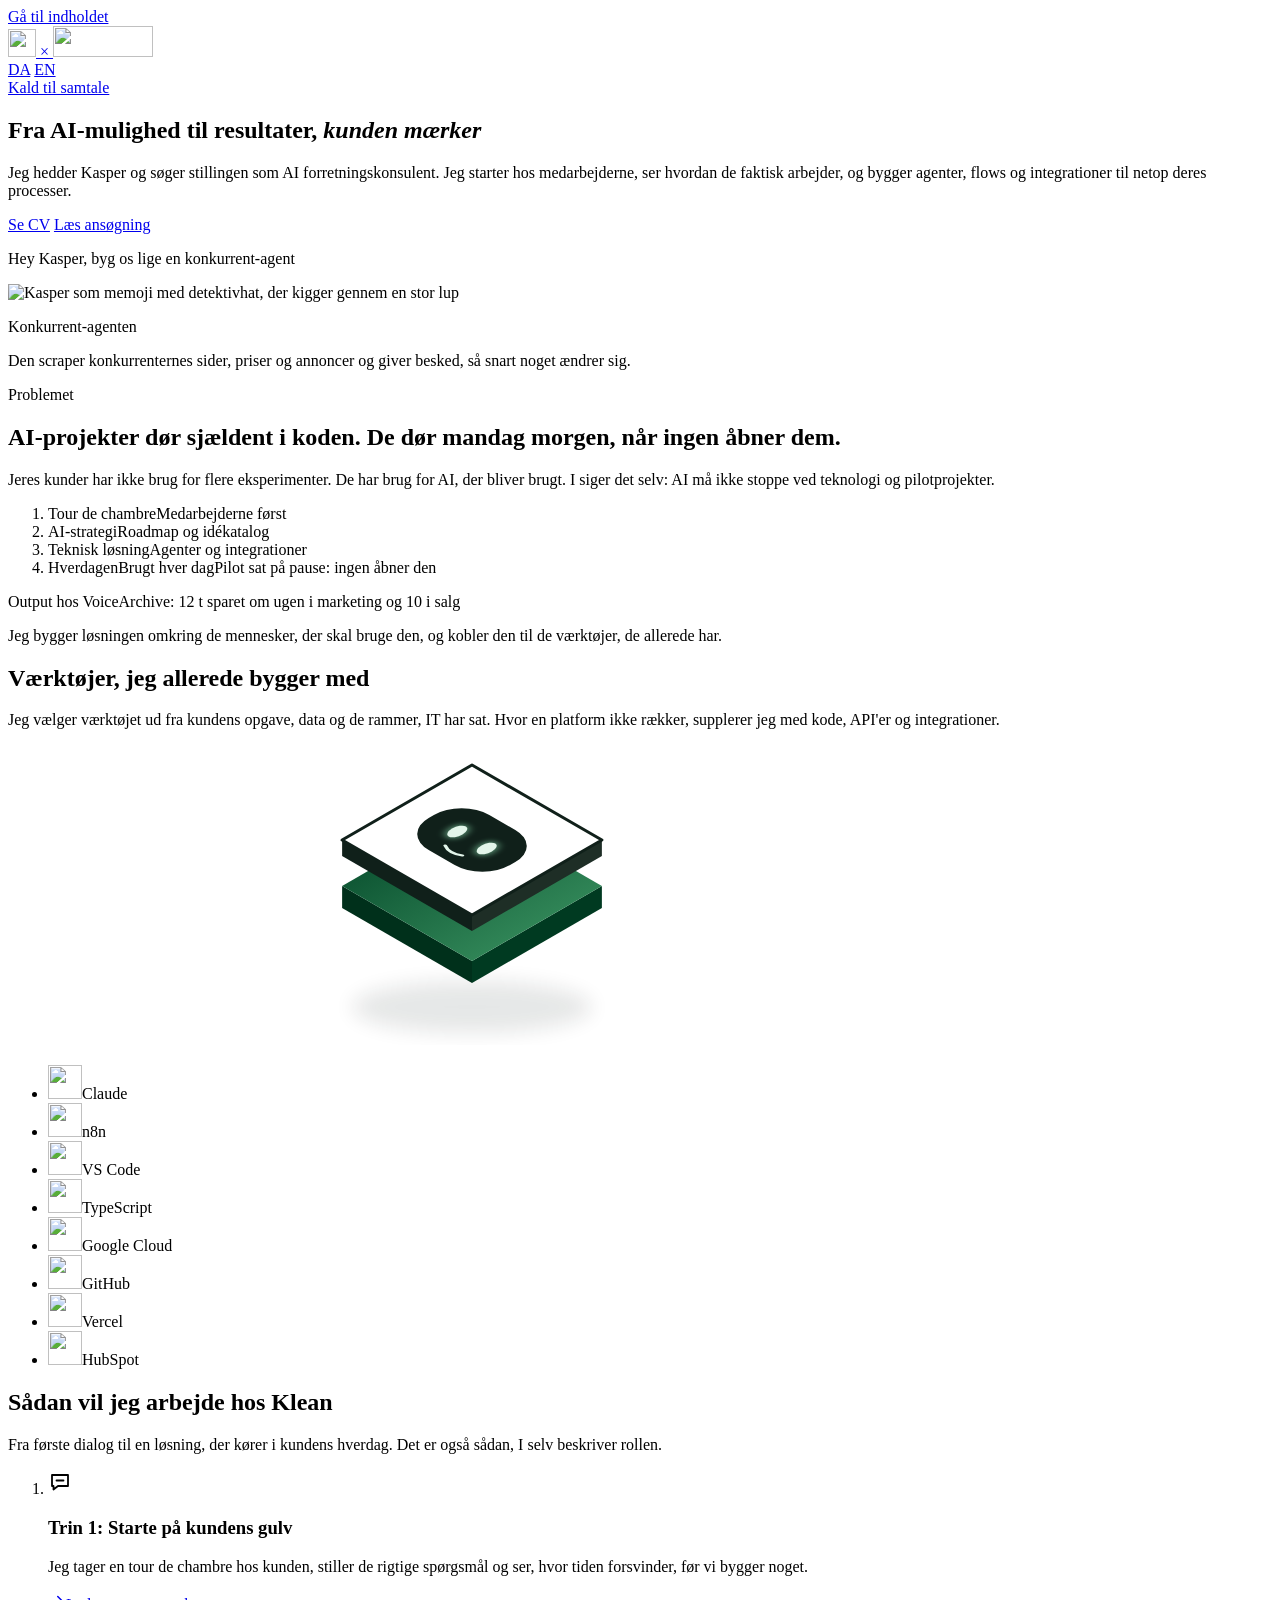
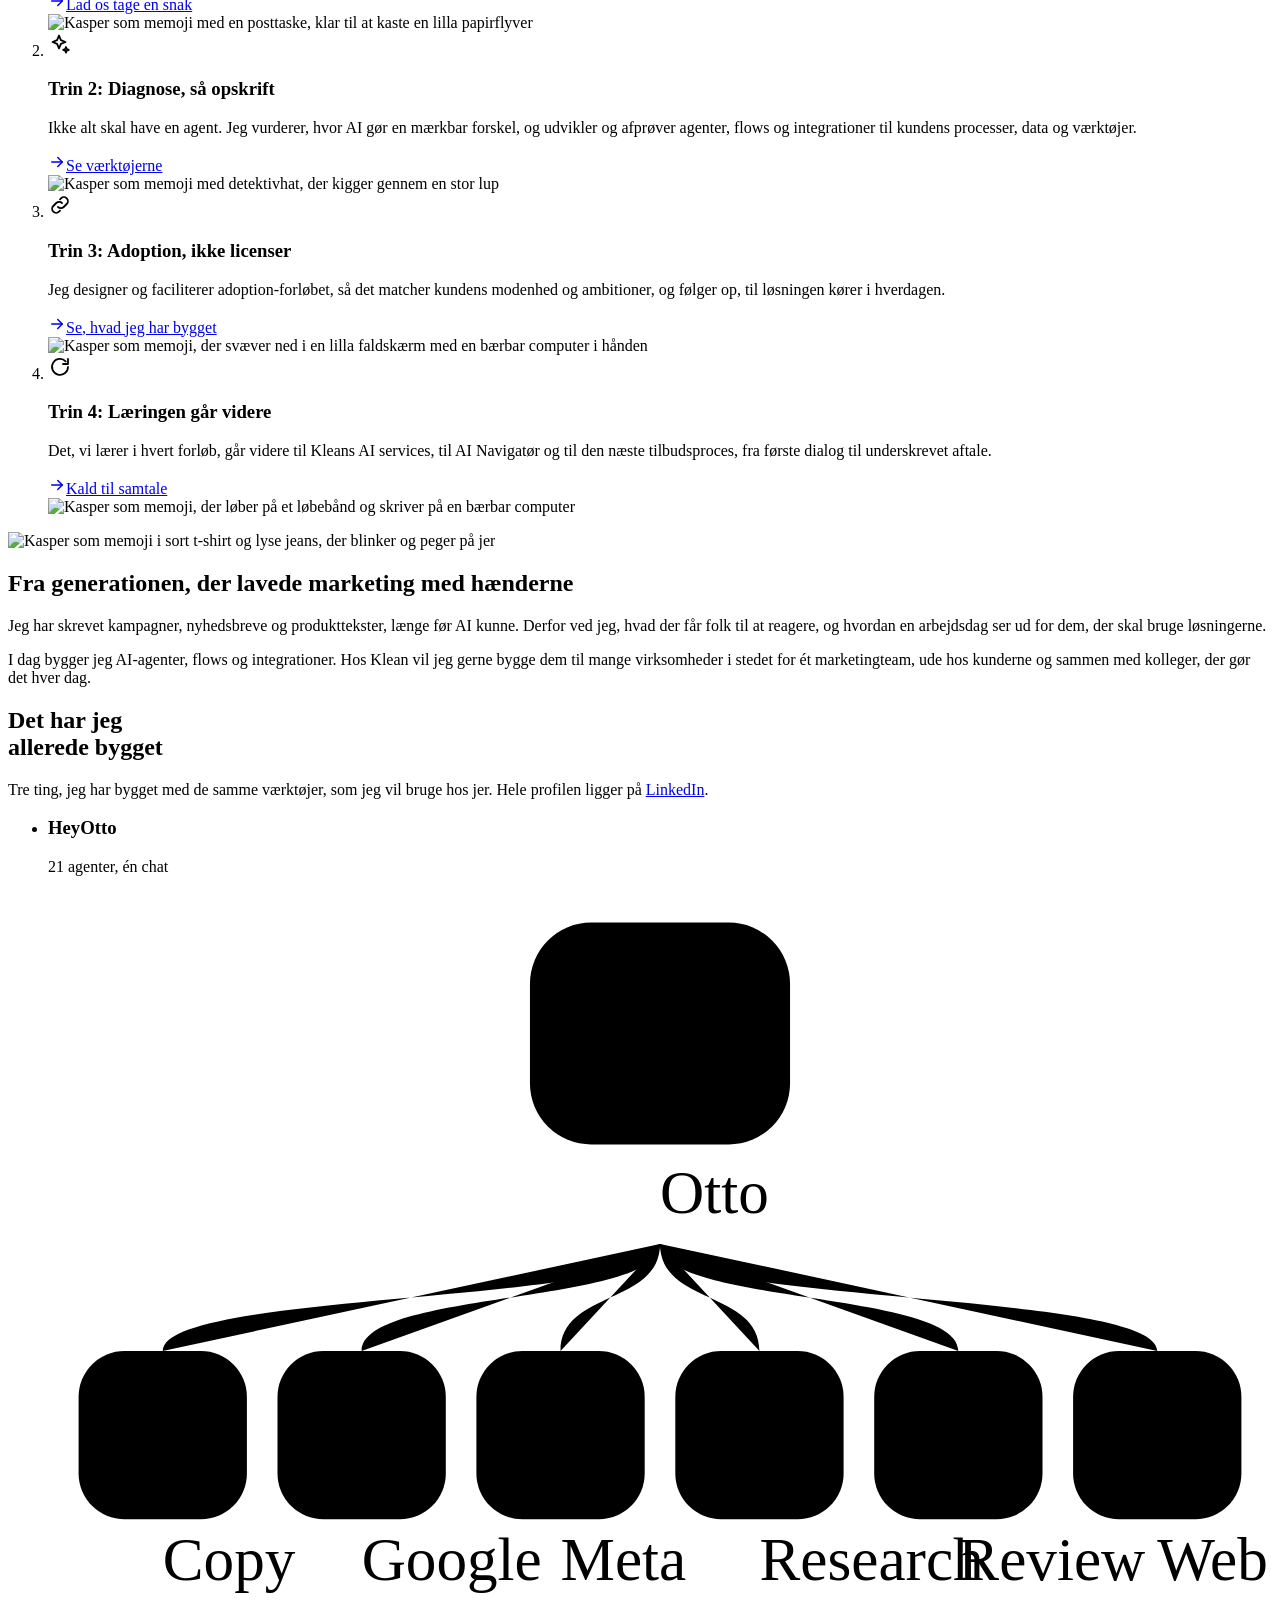
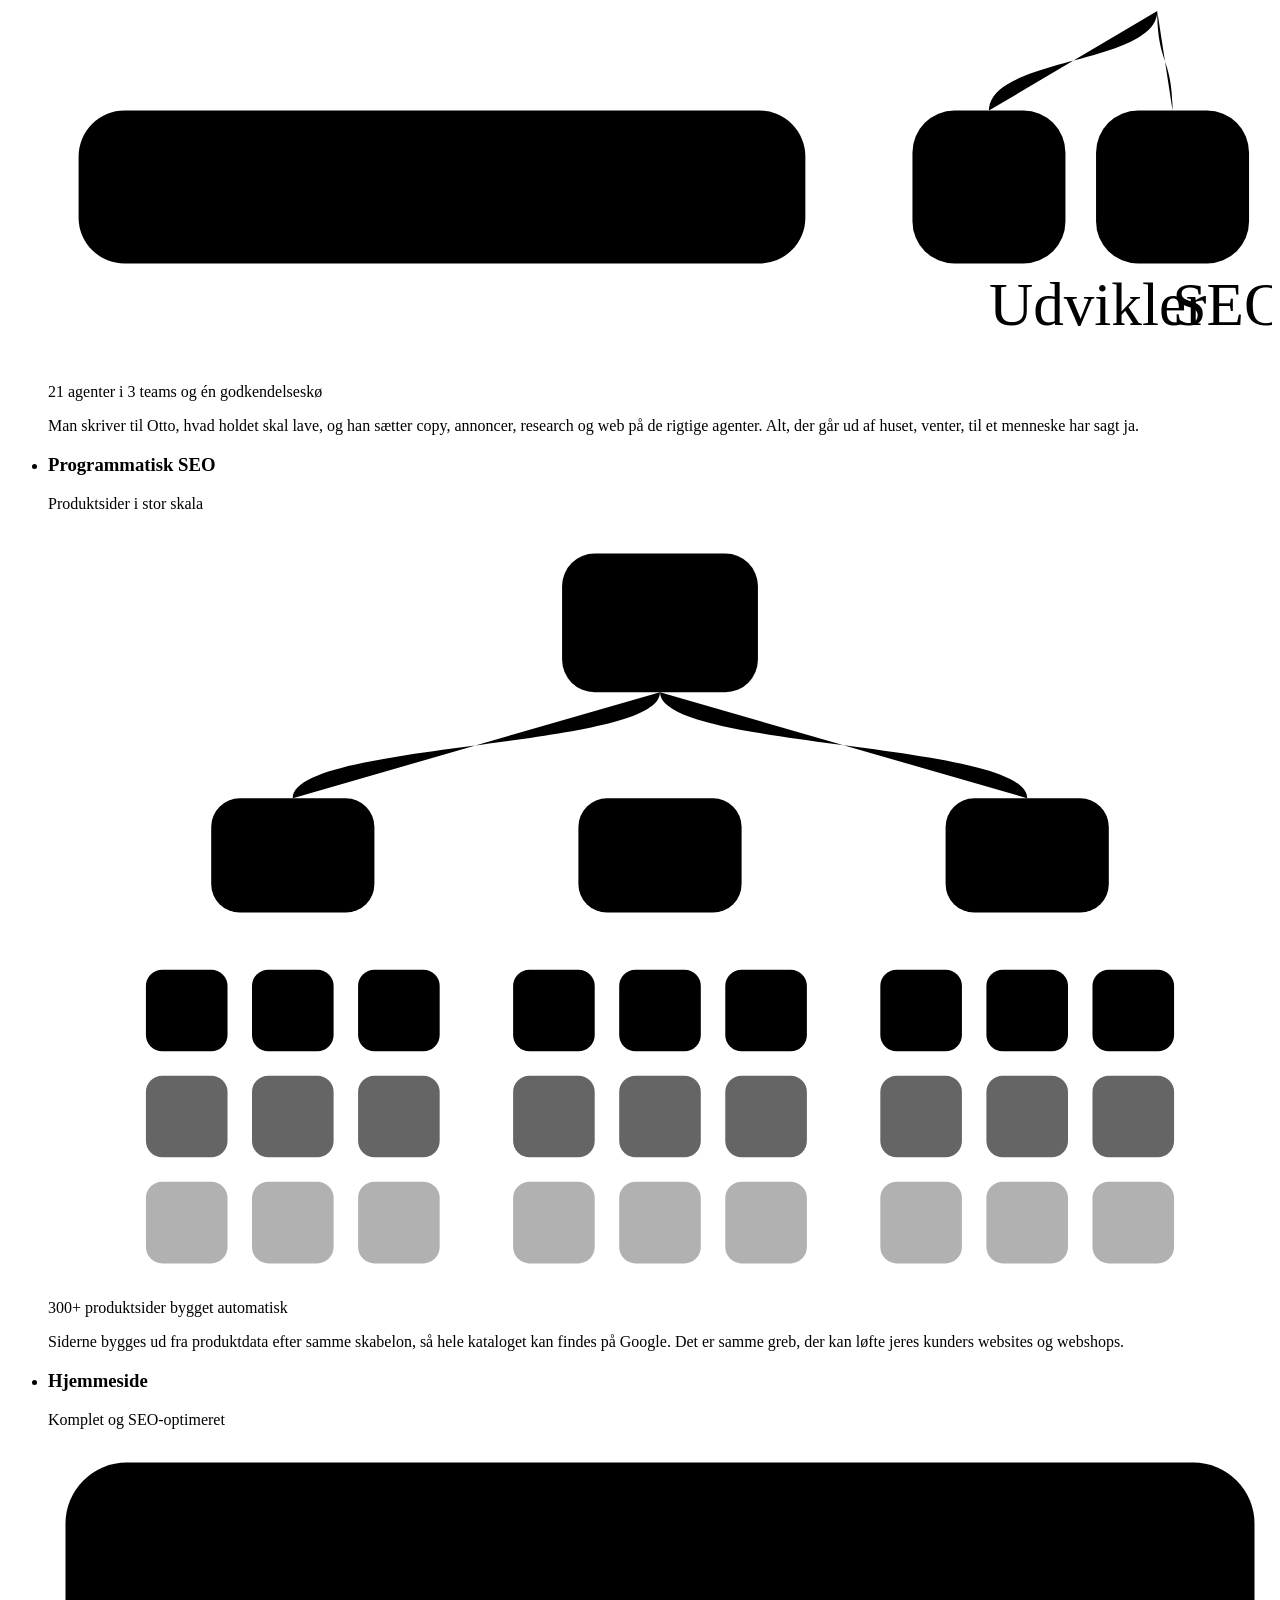
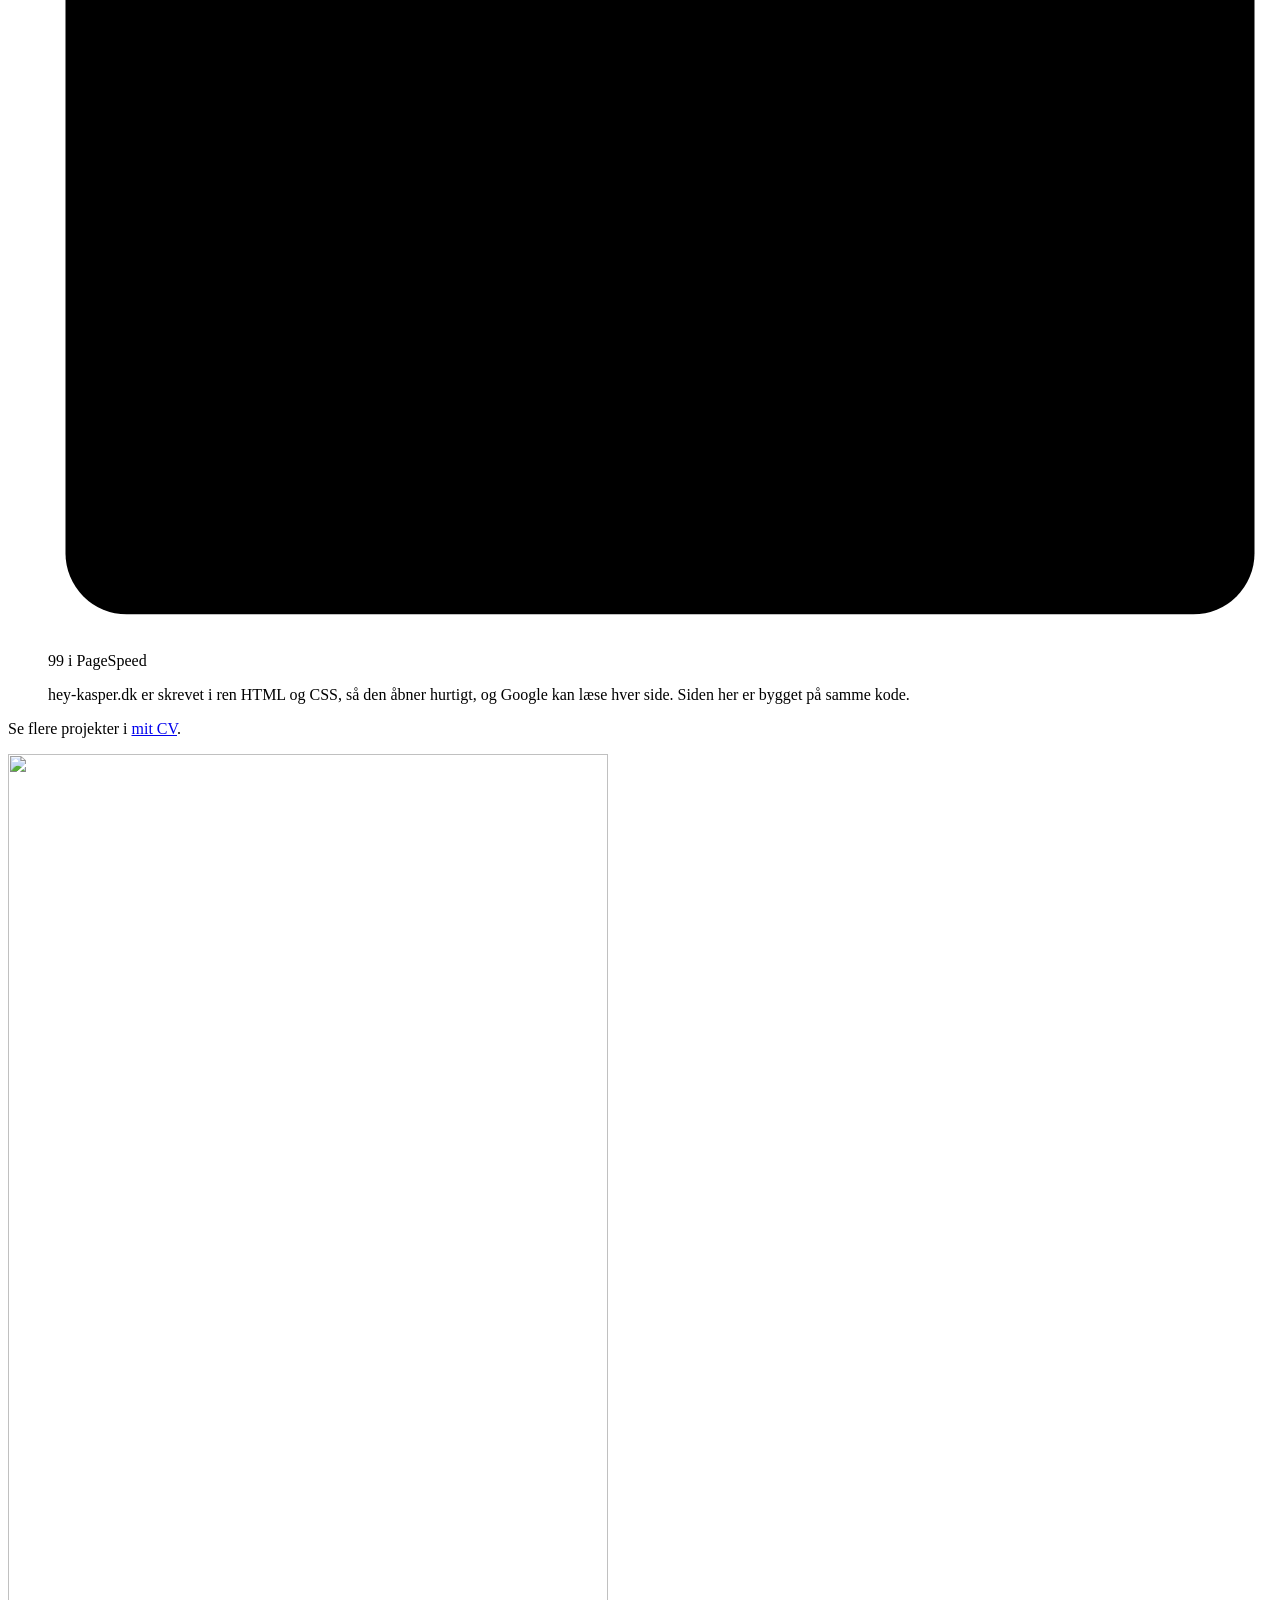
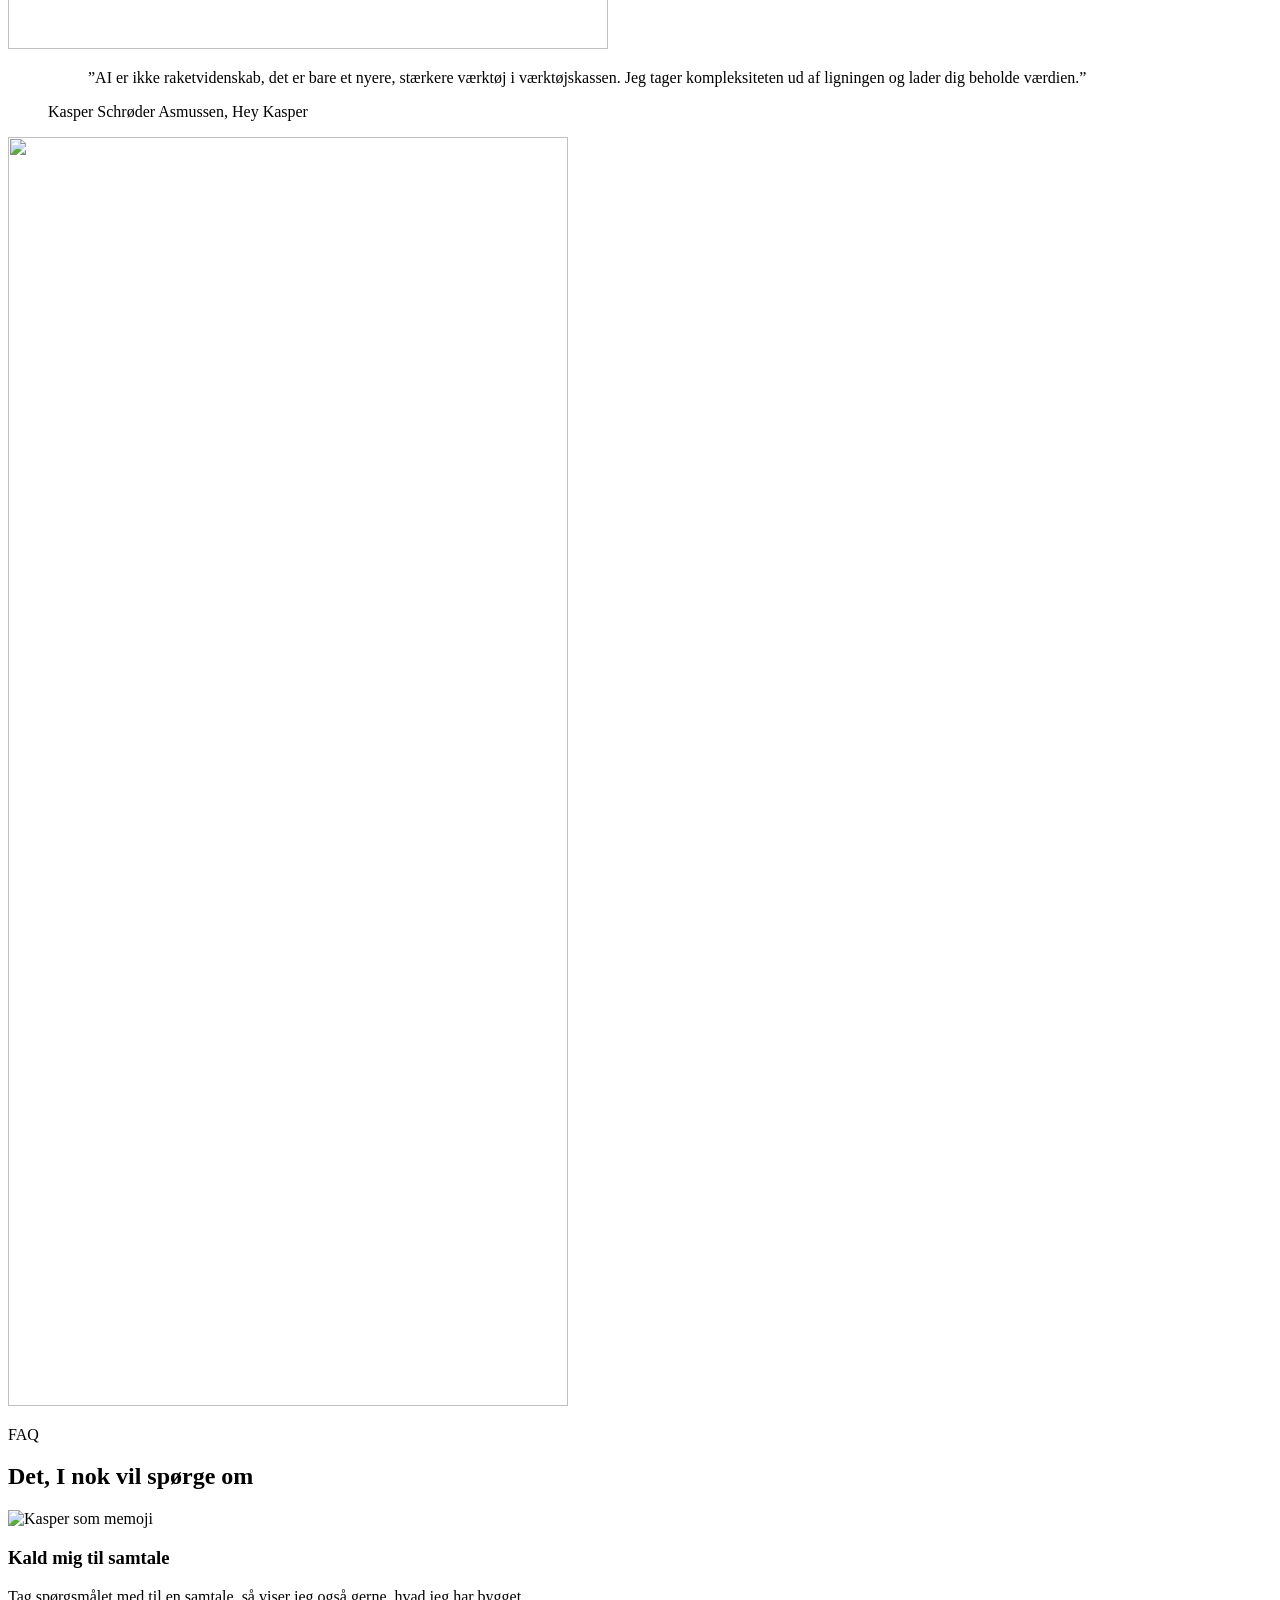
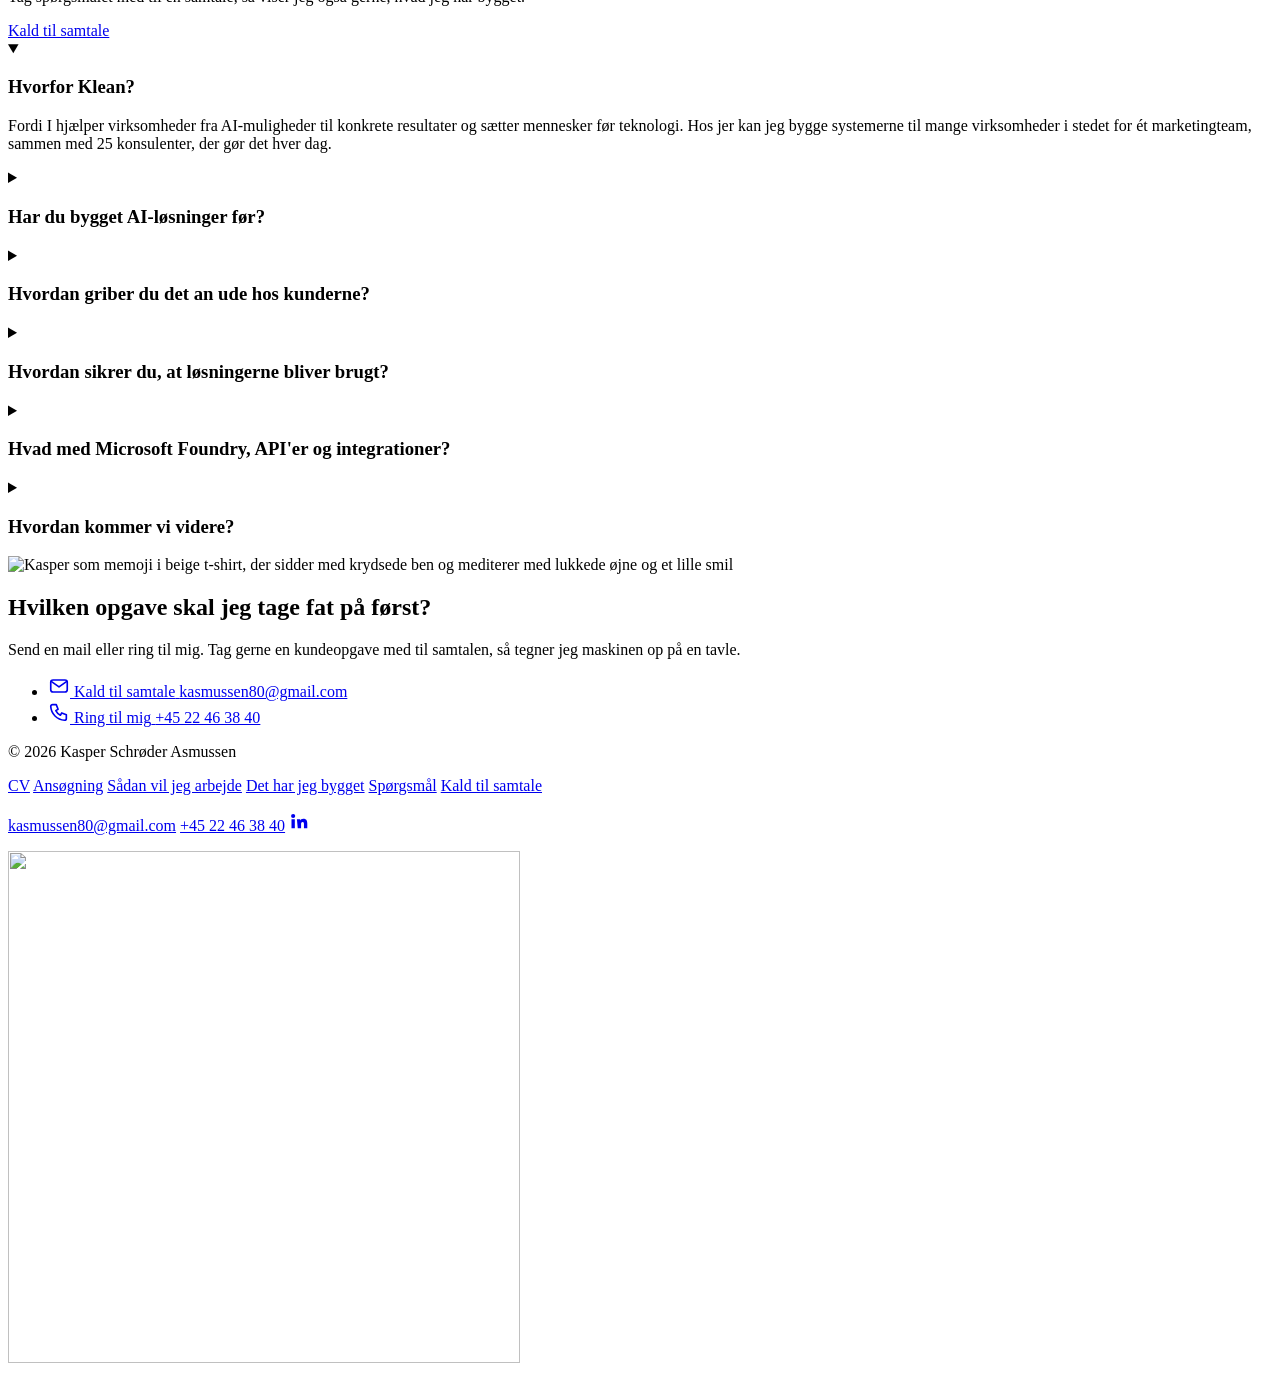
==== commit 792f61e6: "Nye agenter i chatfeltet: analyse, marketing, konkurrent, kapacitet og assistent Konkurrent-agenten " ====
--- a/site/index.html
+++ b/site/index.html
@@ -4,7 +4,7 @@
   <meta charset="utf-8">
   <meta name="viewport" content="width=device-width, initial-scale=1">
   <title>Kasper til Klean: AI forretningskonsulent</title>
-  <meta name="description" content="Kasper Schrøder Asmussen søger stillingen som AI forretningskonsulent hos Klean. Se de AI-agenter, Kasper vil bygge til tilbud, kundebesøg, idékataloger, AI adoption og AI Navigatør.">
+  <meta name="description" content="Kasper Schrøder Asmussen søger stillingen som AI forretningskonsulent hos Klean. Se de AI-agenter, Kasper vil bygge til analyse, marketing, konkurrentovervågning, kapacitet og administration.">
   <!-- Siden er en personlig ansøgning til Klean, så den skal ikke findes på Google -->
   <meta name="robots" content="noindex, nofollow">
   <meta name="theme-color" content="#FFFFFF" media="(prefers-color-scheme: light)">
@@ -68,14 +68,14 @@
 
       <div class="chat">
         <div class="composer hey">
-          <p class="composer-input"><span class="composer-text">Hey Kasper, byg os lige <span class="composer-typed" data-typed>en kundebesøg-agent</span></span><span class="composer-caret" aria-hidden="true"></span></p>
+          <p class="composer-input"><span class="composer-text">Hey Kasper, byg os lige <span class="composer-typed" data-typed>en konkurrent-agent</span></span><span class="composer-caret" aria-hidden="true"></span></p>
           <div class="composer-bar">
             <div class="picker" role="group" aria-label="Vælg en agent" data-picker hidden>
-            <button class="pick" type="button" data-prompt="en tilbuds-agent" data-show="vis-tilbud" data-glow="1" aria-label="Tilbuds-agenten" aria-pressed="false"><img src="/assets/memoji/email-hoved.webp" alt="" width="56" height="56"></button>
-            <button class="pick" type="button" data-prompt="en idékatalog-agent" data-show="vis-idekatalog" data-glow="2" aria-label="Idékatalog-agenten" aria-pressed="false"><img src="/assets/memoji/tekster-hoved.webp" alt="" width="56" height="56"></button>
-            <button class="pick" type="button" data-prompt="en kundebesøg-agent" data-show="vis-kundebesoeg" data-glow="3" aria-label="Kundebesøg-agenten" aria-pressed="true"><img src="/assets/memoji/annoncer-hoved.webp" alt="" width="56" height="56"></button>
-            <button class="pick" type="button" data-prompt="en adoption-agent" data-show="vis-adoption" data-glow="4" aria-label="Adoption-agenten" aria-pressed="false"><img src="/assets/memoji/landingpage-hoved.webp" alt="" width="56" height="56"></button>
-            <button class="pick" type="button" data-prompt="en navigatør-agent" data-show="vis-navigatoer" data-glow="5" aria-label="Navigatør-agenten" aria-pressed="false"><img src="/assets/memoji/some-hoved.webp" alt="" width="56" height="56"></button>
+            <button class="pick" type="button" data-prompt="en analyse-agent" data-show="vis-analyse" data-glow="1" aria-label="Analyse-agenten" aria-pressed="false"><img src="/assets/memoji/tekster-hoved.webp" alt="" width="56" height="56"></button>
+            <button class="pick" type="button" data-prompt="en marketing-agent" data-show="vis-marketing" data-glow="2" aria-label="Marketing-agenten" aria-pressed="false"><img src="/assets/memoji/some-hoved.webp" alt="" width="56" height="56"></button>
+            <button class="pick" type="button" data-prompt="en konkurrent-agent" data-show="vis-konkurrent" data-glow="3" aria-label="Konkurrent-agenten" aria-pressed="true"><img src="/assets/memoji/annoncer-hoved.webp" alt="" width="56" height="56"></button>
+            <button class="pick" type="button" data-prompt="en kapacitets-agent" data-show="vis-kapacitet" data-glow="4" aria-label="Kapacitets-agenten" aria-pressed="false"><img src="/assets/memoji/landingpage-hoved.webp" alt="" width="56" height="56"></button>
+            <button class="pick" type="button" data-prompt="en assistent-agent" data-show="vis-assistent" data-glow="5" aria-label="Assistent-agenten" aria-pressed="false"><img src="/assets/memoji/email-hoved.webp" alt="" width="56" height="56"></button>
             </div>
             <span class="composer-voice" aria-hidden="true"><span class="hey-voice"><i></i><i></i><i></i><i></i></span></span>
           </div>
@@ -84,30 +84,30 @@
 
         <div class="scene">
         <div class="scene-items" data-swipe>
-          <div class="scene-item" id="vis-tilbud" hidden>
+          <div class="scene-item" id="vis-analyse" hidden>
+            <span class="scene-fig"><img class="scene-img" src="/assets/memoji/tekster.webp" alt="Kasper som memoji, der løber på et løbebånd og skriver på en bærbar computer" width="800" height="800" loading="lazy"></span>
+            <p class="scene-title">Analyse-agenten</p>
+            <p class="scene-text">Tallene fra GA4, Search Console og CRM bliver samlet til én rapport mandag morgen, der siger, hvad der virker, og hvad I skal gøre ved det.</p>
+          </div>
+          <div class="scene-item" id="vis-marketing" hidden>
+            <span class="scene-fig"><img class="scene-img" src="/assets/memoji/some.webp" alt="Kasper som memoji, der tager en selfie med en selfiestang og blinker" width="800" height="800" loading="lazy"></span>
+            <p class="scene-title">Marketing-agenten</p>
+            <p class="scene-text">Blogs, opslag og annoncetekster bliver skrevet i jeres tone og ligger klar til godkendelse, før ugen starter.</p>
+          </div>
+          <div class="scene-item" id="vis-konkurrent">
+            <span class="scene-fig"><img class="scene-img" src="/assets/memoji/annoncer.webp" alt="Kasper som memoji med detektivhat, der kigger gennem en stor lup" width="800" height="800" fetchpriority="high"></span>
+            <p class="scene-title">Konkurrent-agenten</p>
+            <p class="scene-text">Den scraper konkurrenternes sider, priser og annoncer og giver besked, så snart noget ændrer sig.</p>
+          </div>
+          <div class="scene-item" id="vis-kapacitet" hidden>
+            <span class="scene-fig"><img class="scene-img" src="/assets/memoji/landingpage.webp" alt="Kasper som memoji, der svæver ned i en lilla faldskærm med en bærbar computer i hånden" width="800" height="800" loading="lazy"></span>
+            <p class="scene-title">Kapacitets-agenten</p>
+            <p class="scene-text">Den viser, hvor mange timer hver kollega reelt har tilbage, så ingen opgave ruger mellem to stole, og ingen drukner i workload.</p>
+          </div>
+          <div class="scene-item" id="vis-assistent" hidden>
             <span class="scene-fig"><img class="scene-img" src="/assets/memoji/email.webp" alt="Kasper som memoji med en posttaske, klar til at kaste en lilla papirflyver" width="800" height="800" loading="lazy"></span>
-            <p class="scene-title">Tilbuds-agenten</p>
-            <p class="scene-text">Noterne fra første dialog bliver til et udkast til tilbuddet med kundens egne ord, scope og plan, klar til jeres gennemsyn.</p>
-          </div>
-          <div class="scene-item" id="vis-idekatalog" hidden>
-            <span class="scene-fig"><img class="scene-img" src="/assets/memoji/tekster.webp" alt="Kasper som memoji, der løber på et løbebånd og skriver på en bærbar computer" width="800" height="800" loading="lazy"></span>
-            <p class="scene-title">Idékatalog-agenten</p>
-            <p class="scene-text">Kundens processer og data bliver til et prioriteret idékatalog, hvor de hurtigste gevinster står øverst.</p>
-          </div>
-          <div class="scene-item" id="vis-kundebesoeg">
-            <span class="scene-fig"><img class="scene-img" src="/assets/memoji/annoncer.webp" alt="Kasper som memoji med detektivhat, der kigger gennem en stor lup" width="800" height="800" fetchpriority="high"></span>
-            <p class="scene-title">Kundebesøg-agenten</p>
-            <p class="scene-text">Noterne fra en tour de chambre hos kunden bliver samlet ét sted, så I kan se, hvor tiden forsvinder, og hvor nogen kopierer data fra ét system til et andet.</p>
-          </div>
-          <div class="scene-item" id="vis-adoption" hidden>
-            <span class="scene-fig"><img class="scene-img" src="/assets/memoji/landingpage.webp" alt="Kasper som memoji, der svæver ned i en lilla faldskærm med en bærbar computer i hånden" width="800" height="800" loading="lazy"></span>
-            <p class="scene-title">Adoption-agenten</p>
-            <p class="scene-text">Efter lanceringen følger den med i, hvem der bruger løsningen, og foreslår træning, før piloten ender i skuffen.</p>
-          </div>
-          <div class="scene-item" id="vis-navigatoer" hidden>
-            <span class="scene-fig"><img class="scene-img" src="/assets/memoji/some.webp" alt="Kasper som memoji, der tager en selfie med en selfiestang og blinker" width="800" height="800" loading="lazy"></span>
-            <p class="scene-title">Navigatør-agenten</p>
-            <p class="scene-text">Læringen fra hvert kundeforløb bliver til live cases og øvelser, som holdene på AI Navigatør kan arbejde videre med.</p>
+            <p class="scene-title">Assistent-agenten</p>
+            <p class="scene-text">Indbakke, kalender og opfølgning bliver klaret, så tiden går til kunderne i stedet for administration.</p>
           </div>
         </div>
           <p class="visually-hidden" aria-live="polite" data-scene-live></p>
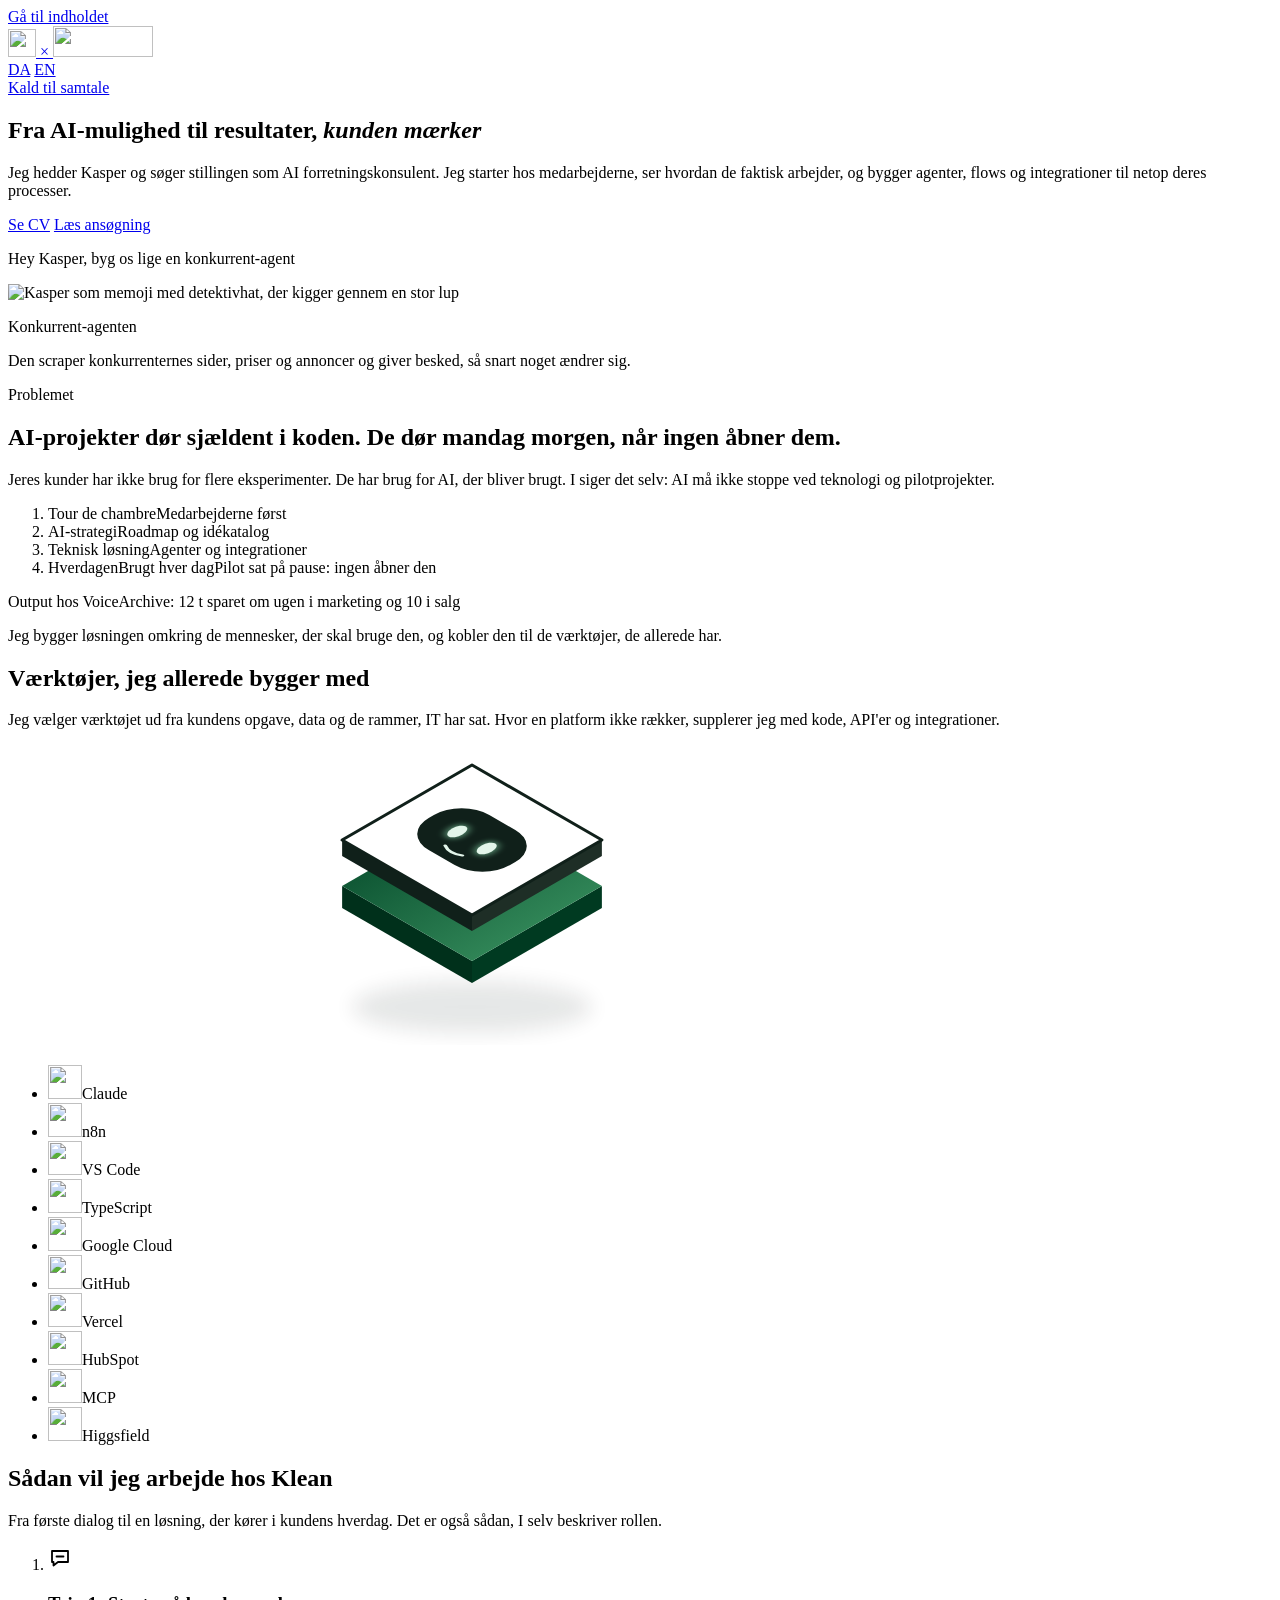
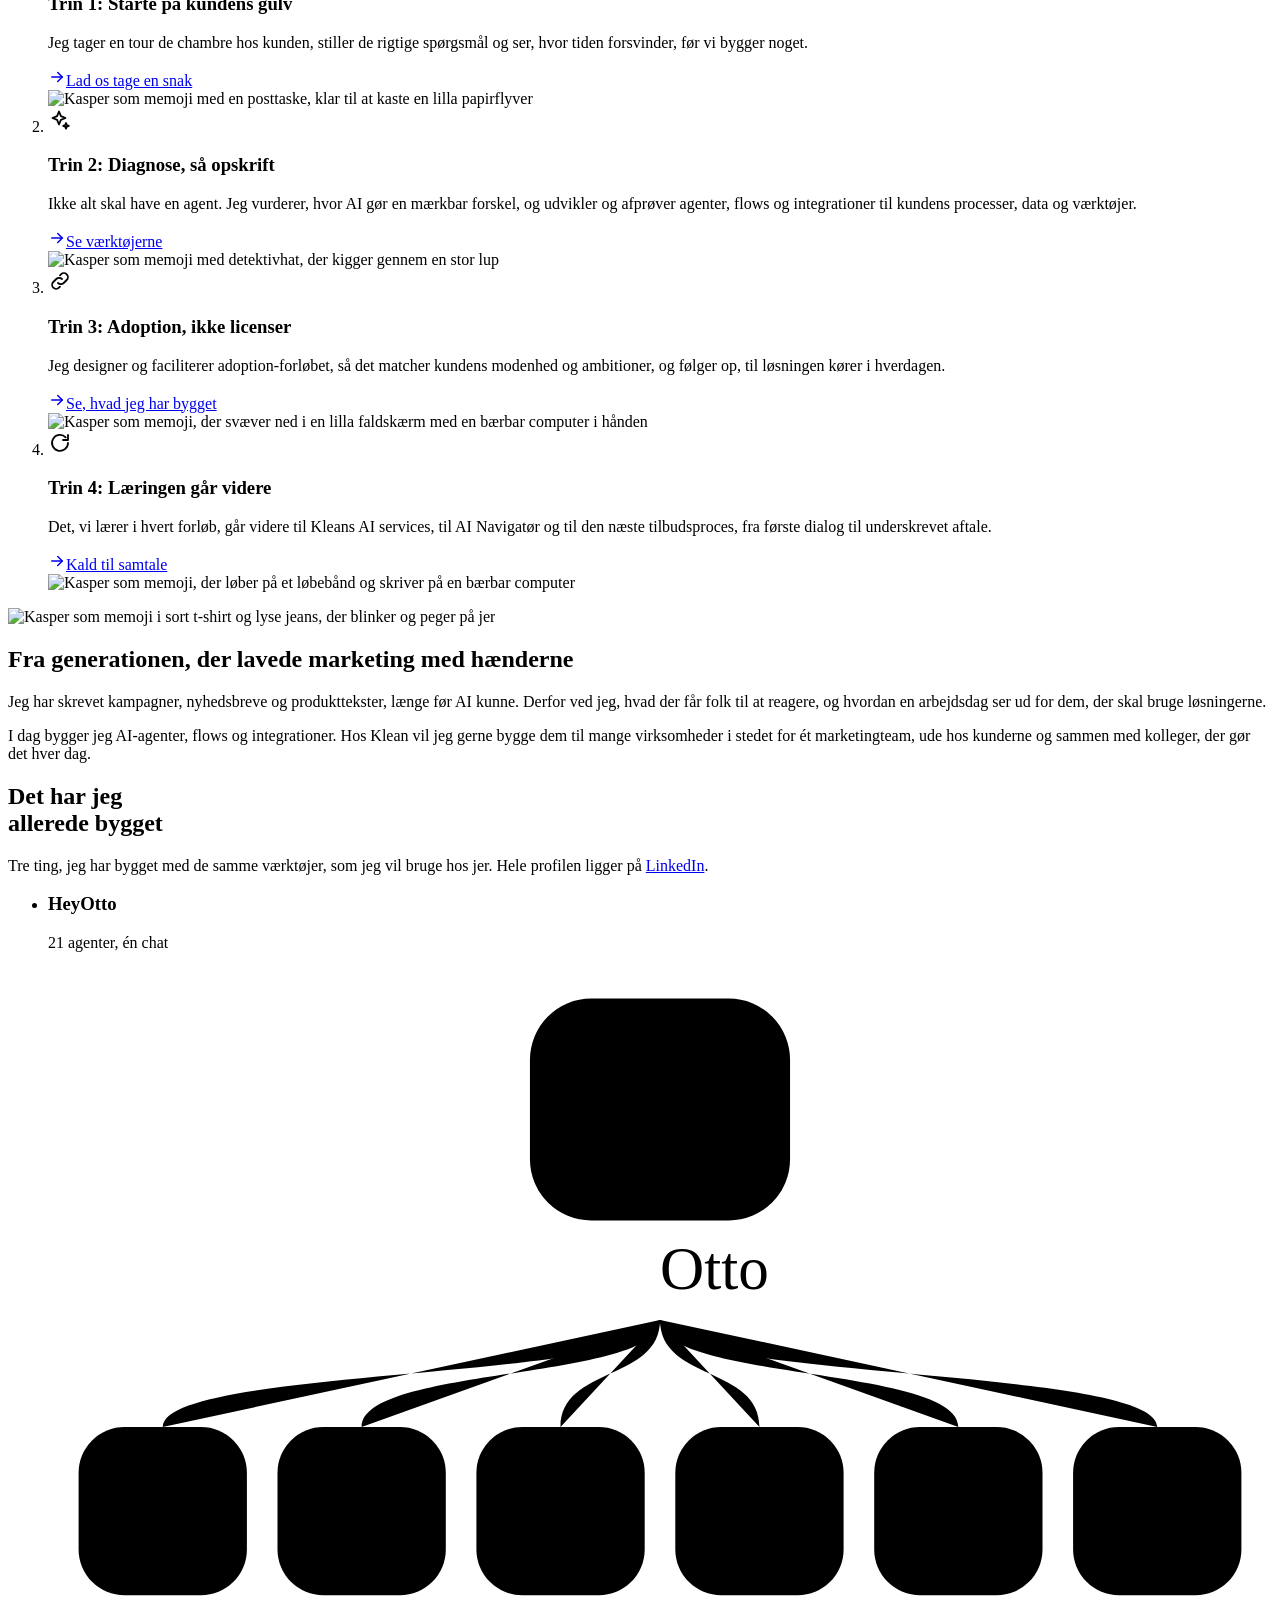
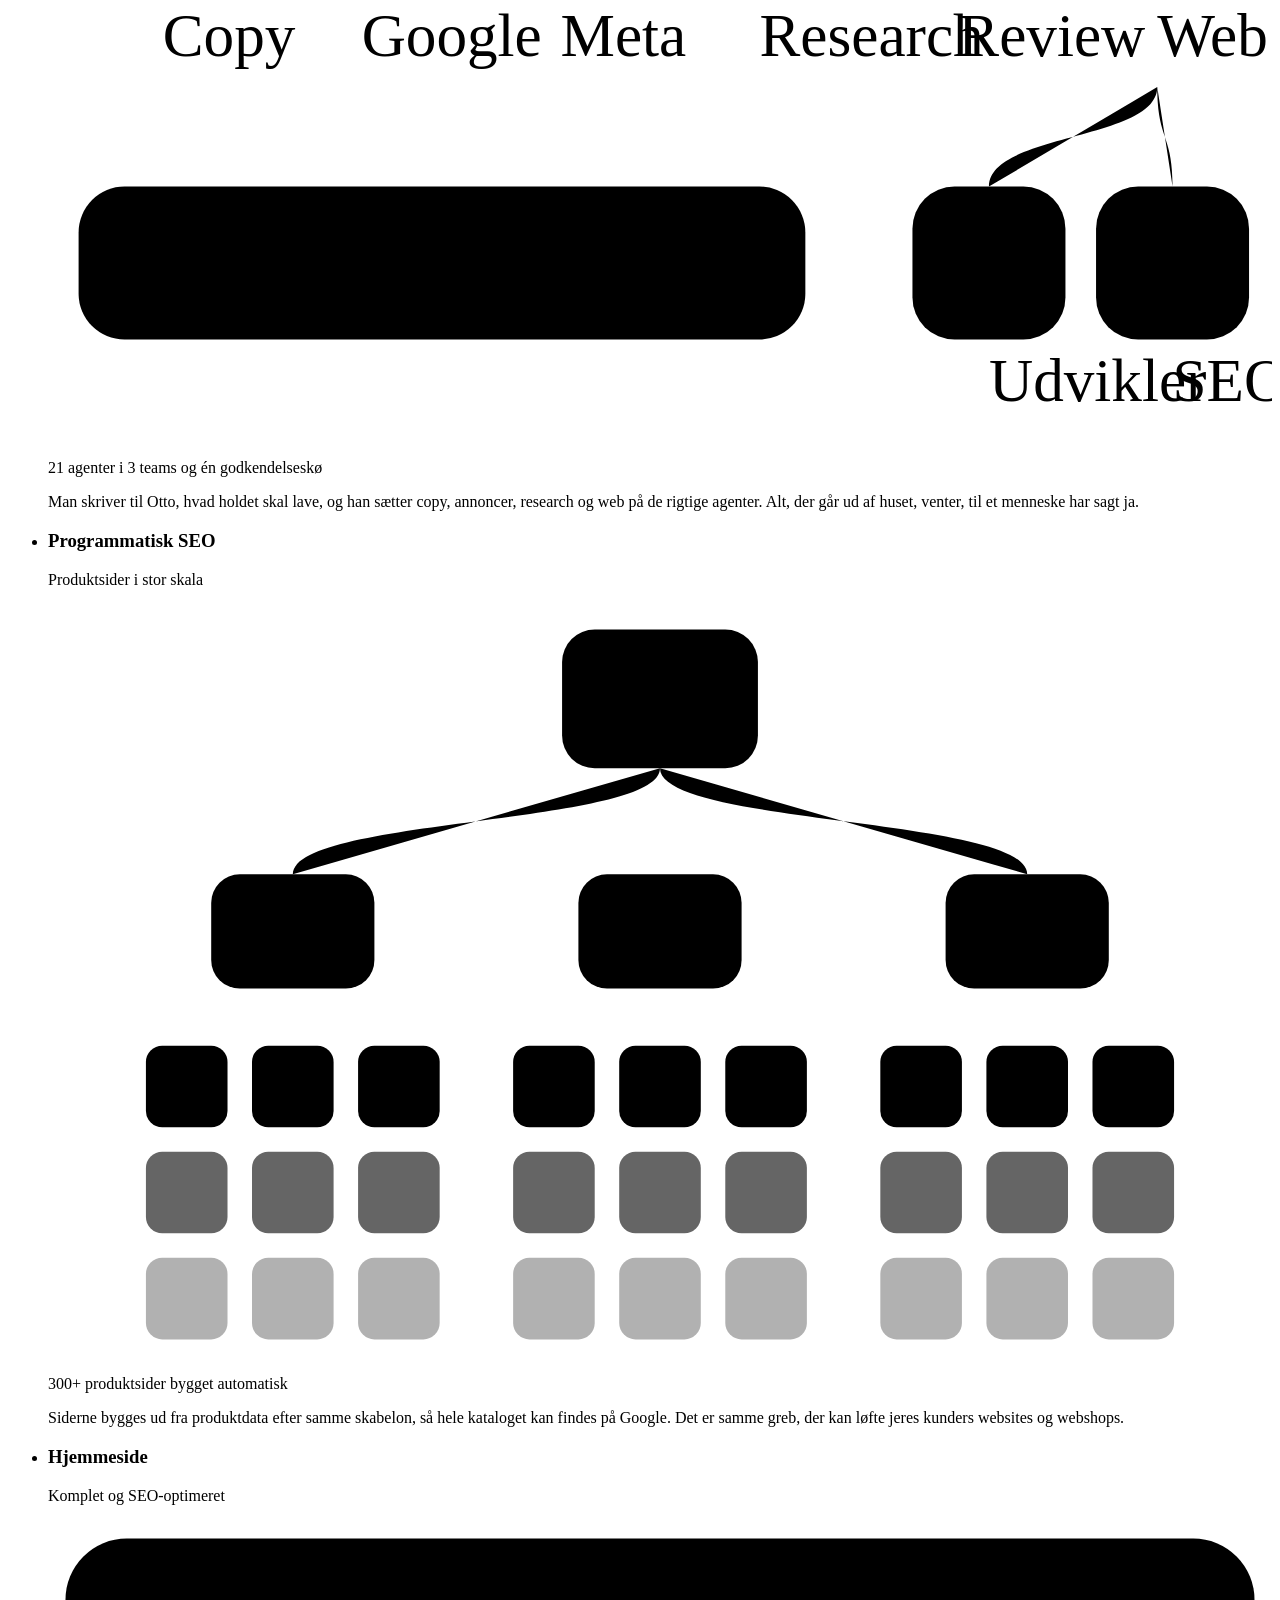
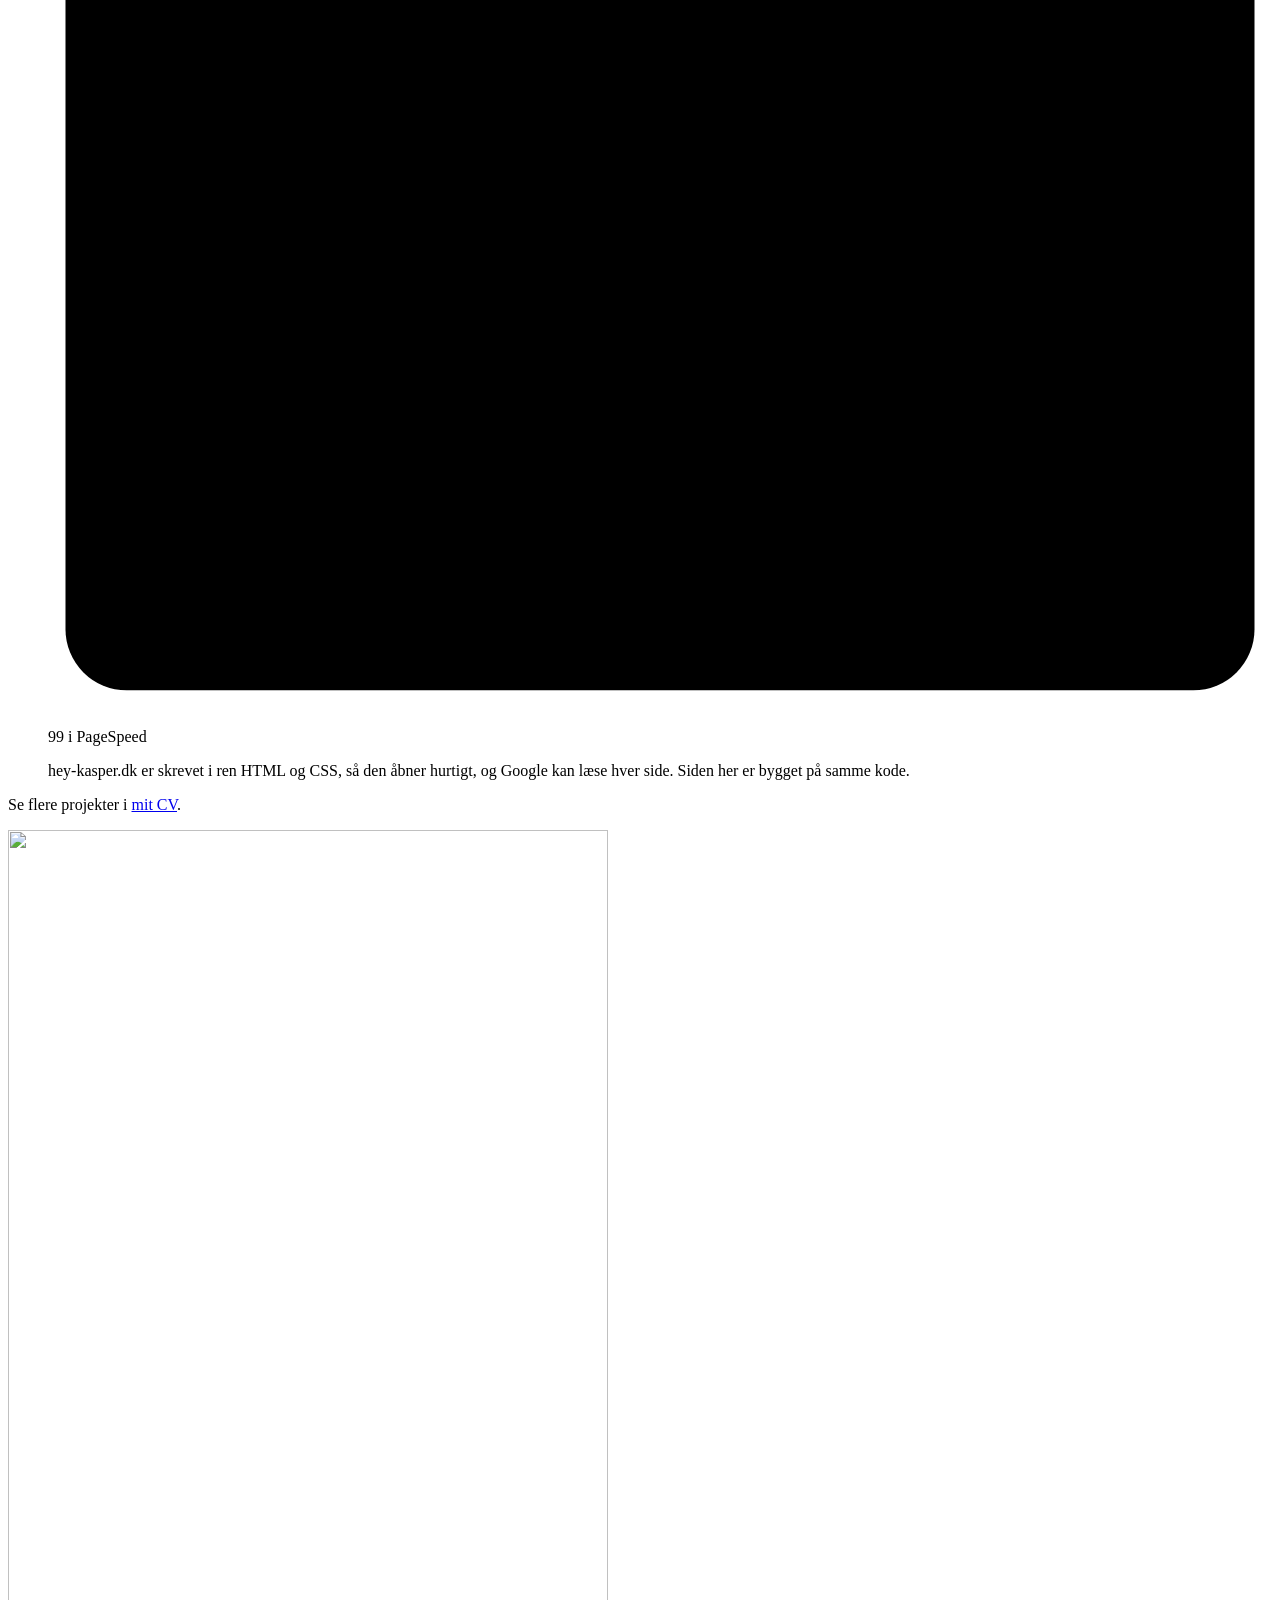
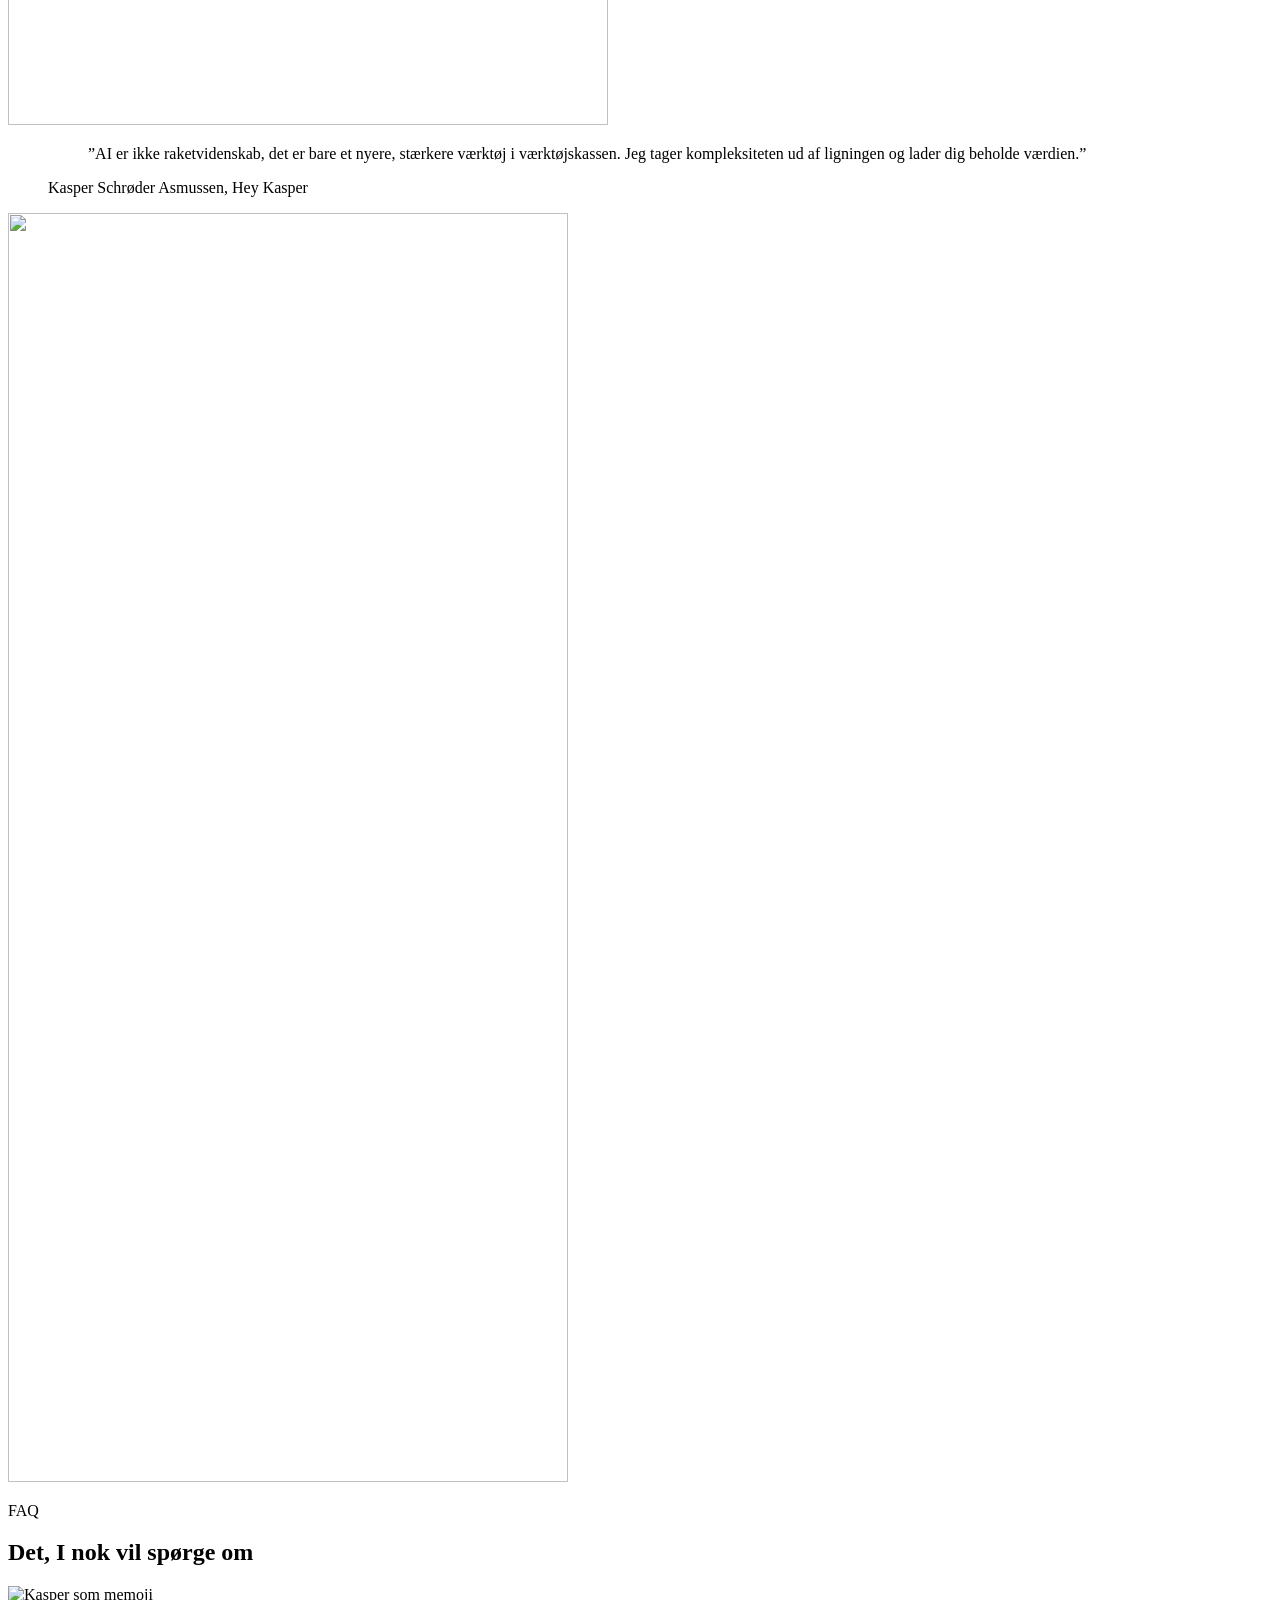
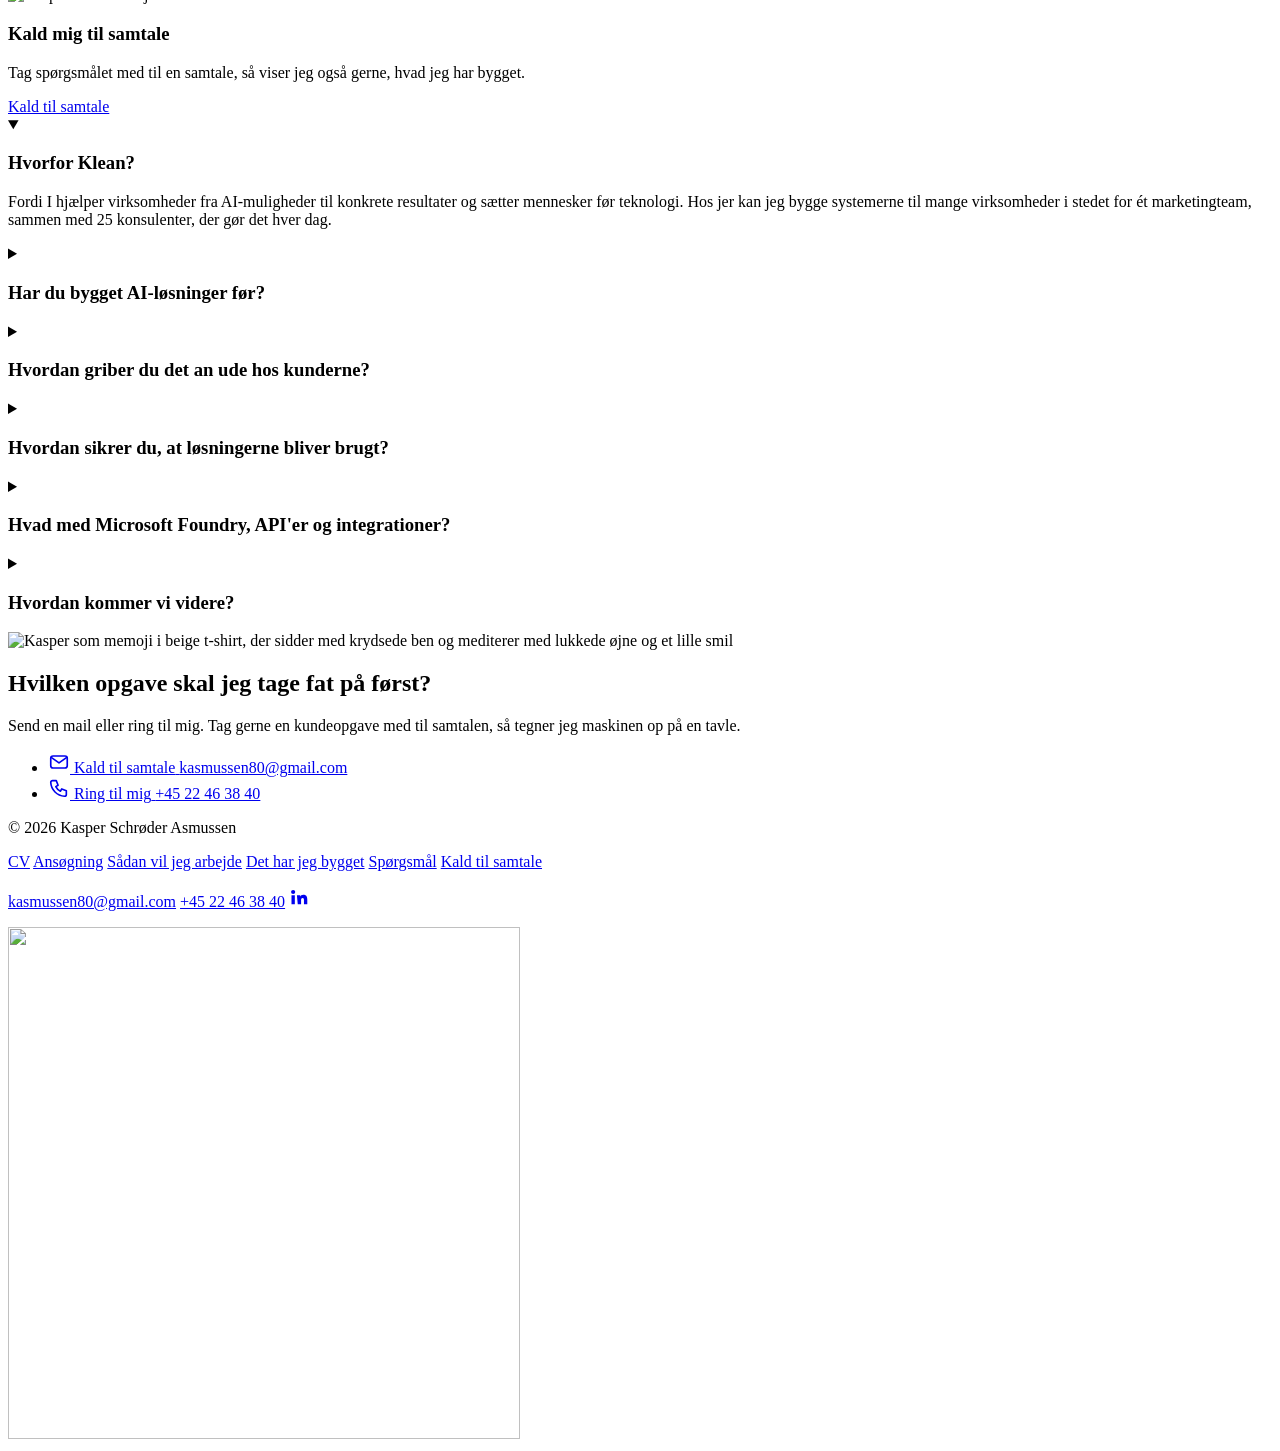
==== commit a928e1a8: "MCP og Higgsfield i værktøjssektionen på forsiden Co-Authored-By: Claude Opus 5.5 <noreply@anthropic" ====
--- a/site/index.html
+++ b/site/index.html
@@ -173,6 +173,8 @@
           <li class="tool t6" style="--brand: #6E5494"><span class="tool-tile"><img src="/assets/tools/github.svg" alt="" width="34" height="34" loading="lazy"></span><span class="tool-name">GitHub</span></li>
           <li class="tool t7" style="--brand: #1F2A24"><span class="tool-tile"><img src="/assets/tools/vercel.png" alt="" width="34" height="34" loading="lazy"></span><span class="tool-name">Vercel</span></li>
           <li class="tool t8" style="--brand: #FF7A59"><span class="tool-tile"><img src="/assets/tools/hubspot.png" alt="" width="34" height="34" loading="lazy"></span><span class="tool-name">HubSpot</span></li>
+          <li class="tool t9" style="--brand: #1F2A24"><span class="tool-tile"><img src="/assets/tools/mcp-logo.png" alt="" width="34" height="34" loading="lazy"></span><span class="tool-name">MCP</span></li>
+          <li class="tool t10" style="--brand: #CCFF00"><span class="tool-tile"><img src="/assets/tools/higgsfield.png" alt="" width="34" height="34" loading="lazy"></span><span class="tool-name">Higgsfield</span></li>
         </ul>
       </div>
     </section>
